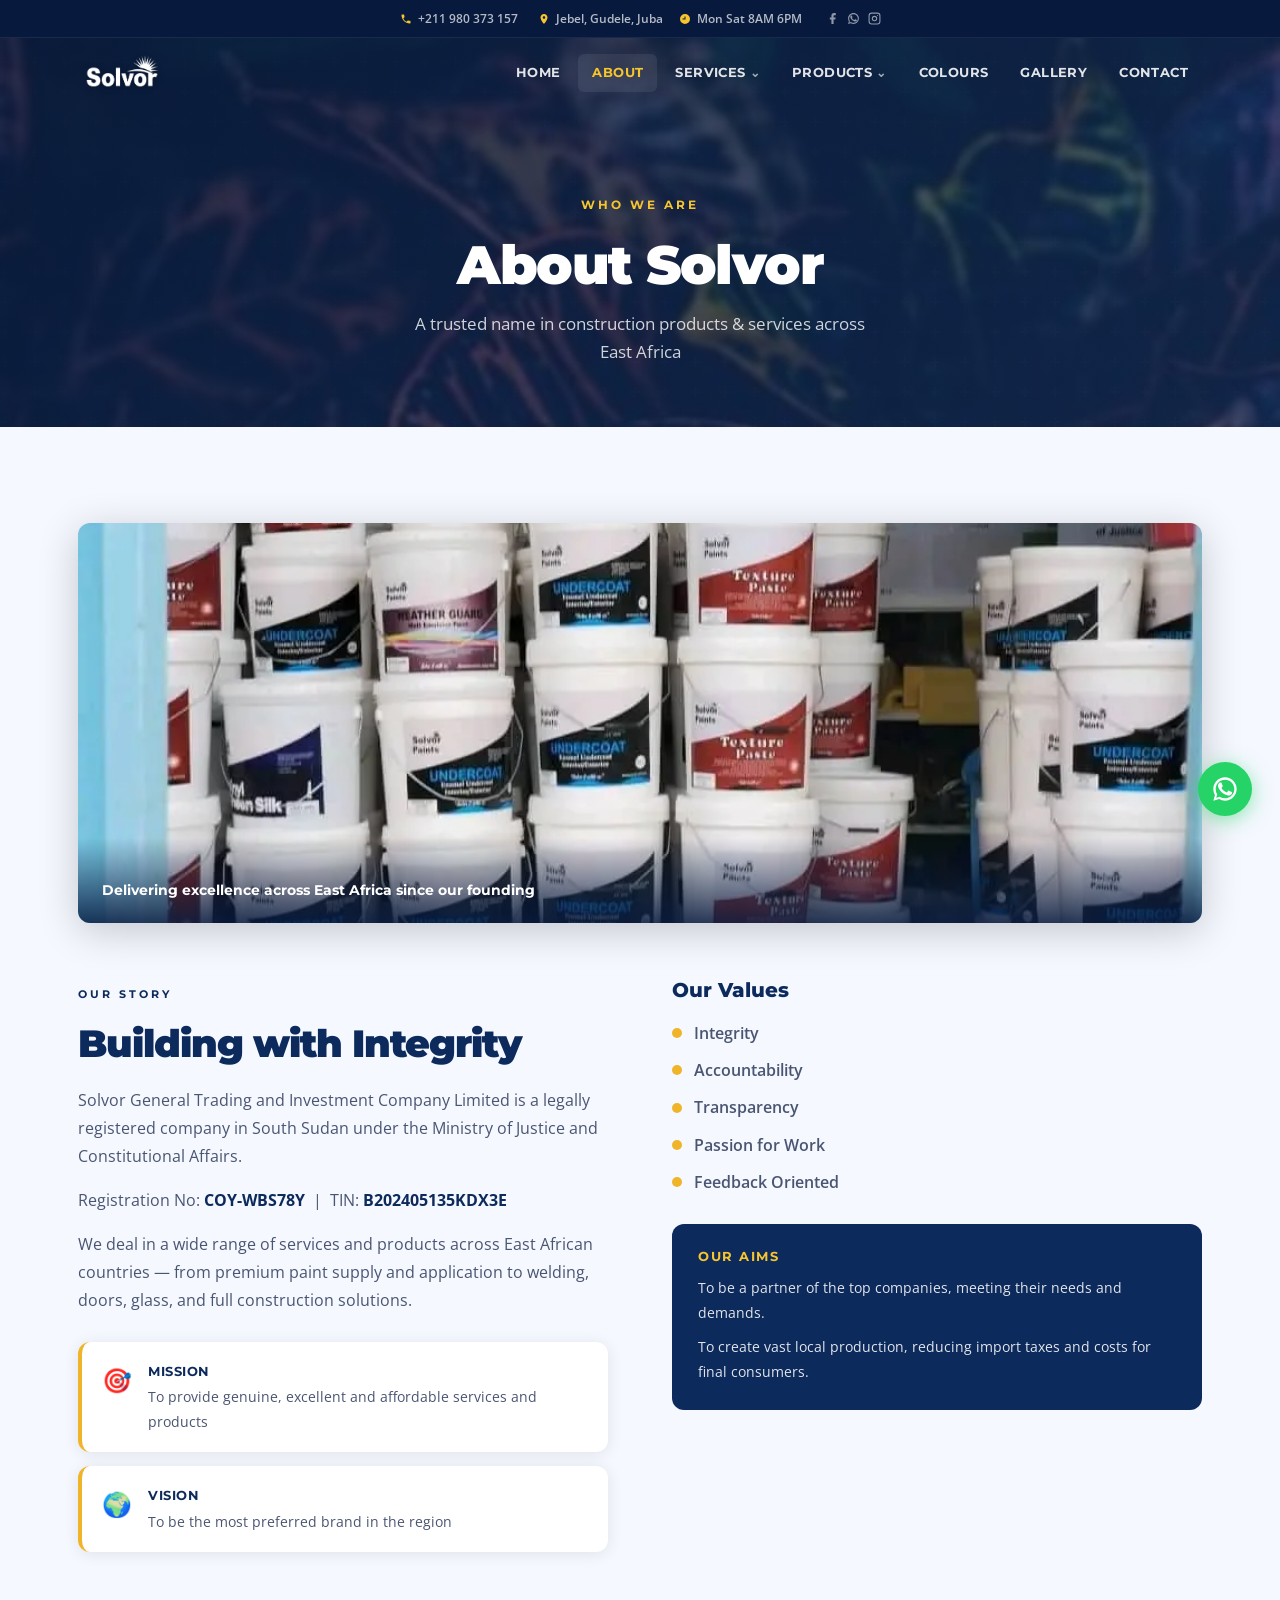
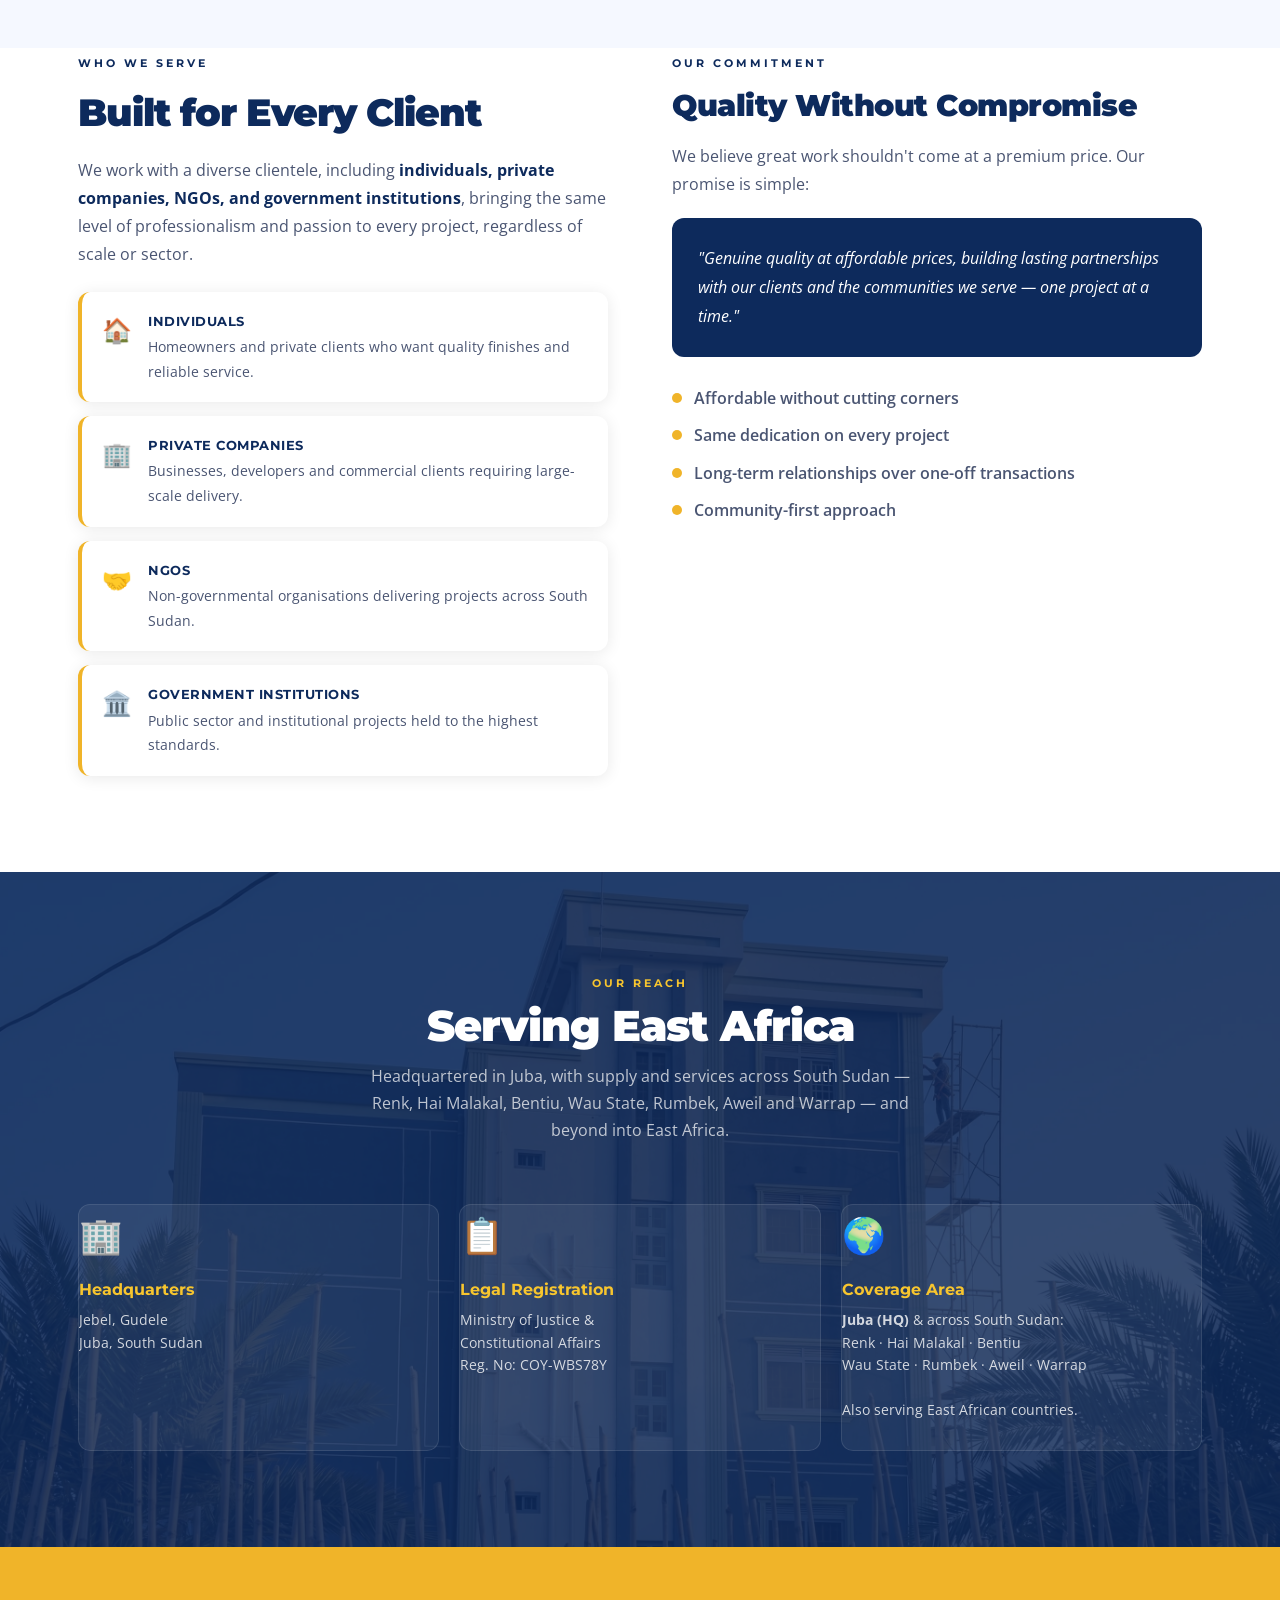
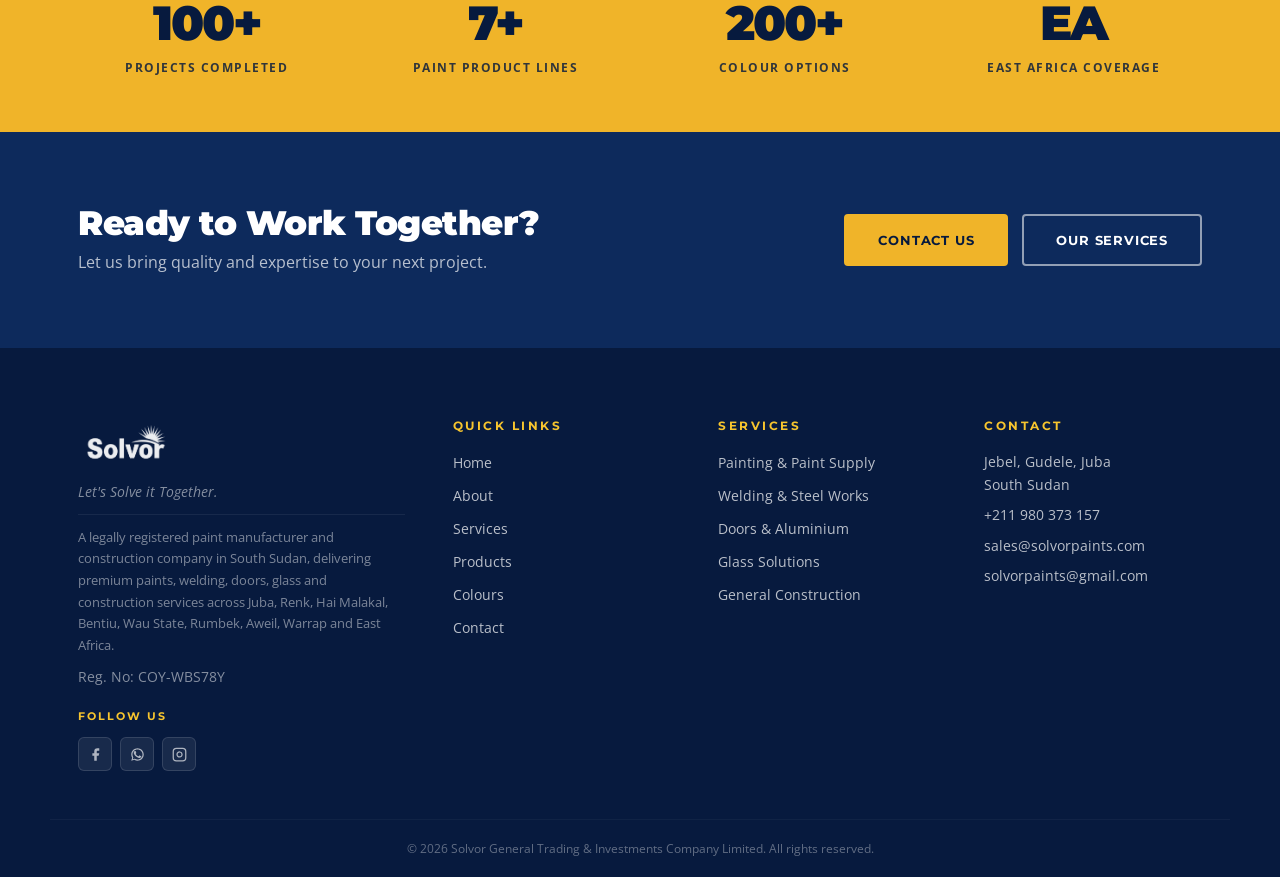
==== about/index.html @ a1ef87d6 "add email addresses to footer contact column on all pages Co-Authored-By: Claude Sonnet 4.6 <noreply" ====
<!DOCTYPE html>
<html lang="en">
<head>
  <meta charset="UTF-8" />
  <meta name="viewport" content="width=device-width, initial-scale=1.0" />
  <title>About Solvor — Building East Africa with Integrity | South Sudan</title>
  About Solvor — legally registered paint manufacturer and construction company in South Sudan. Building East Africa with integrity since founding. />
  <meta name="robots" content="index, follow" />
  <link rel="canonical" href="https://solvorpaints.com/about/" />
  <meta property="og:type" content="website" />
  <meta property="og:url" content="https://solvorpaints.com/about/" />
  <meta property="og:title" content="About Solvor — Building East Africa with Integrity" />
  <meta property="og:description" content="Learn about Solvor — a registered South Sudanese company delivering quality construction and paint services." />
  <meta property="og:image" content="https://solvorpaints.com/images/solvor about.webp" />
  <meta name="twitter:card" content="summary_large_image" />
  <link rel="icon" type="image/png" href="../images/solvor favicon.png" />
  <script type="application/ld+json">
  {
  "@context": "https://schema.org",
  "@type": "LocalBusiness",
  "@id": "https://solvorpaints.com/#business",
  "name": "Solvor General Trading & Investments Company Limited",
  "alternateName": "Solvor Paints",
  "url": "https://solvorpaints.com/",
  "telephone": "+211980373157",
    "email": "sales@solvorpaints.com",
  "address": {
    "@type": "PostalAddress",
    "streetAddress": "Jebel, Gudele",
    "addressLocality": "Juba",
    "addressRegion": "Central Equatoria",
    "addressCountry": "SS"
  }
}
  </script>
  <script type="application/ld+json">
  {
  "@context": "https://schema.org",
  "@type": "BreadcrumbList",
  "itemListElement": [
    {
      "@type": "ListItem",
      "position": 1,
      "name": "Home",
      "item": "https://solvorpaints.com/"
    },
    {
      "@type": "ListItem",
      "position": 2,
      "name": "About",
      "item": "https://solvorpaints.com/about/"
    }
  ]
}
  </script>
  <link rel="stylesheet" href="../styles.css" />
  <link href="https://fonts.googleapis.com/css2?family=Montserrat:wght@400;600;700;800;900&family=Open+Sans:wght@400;600&display=swap" rel="stylesheet" />
</head>
<body>

    <!-- TOP CONTACT BAR -->
  <div class="topbar">
    <div class="container topbar-inner">
      <div class="topbar-left">
        <a href="tel:+211980373157" class="topbar-item">
          <svg viewBox="0 0 24 24"><path d="M6.6 10.8c1.4 2.8 3.8 5.1 6.6 6.6l2.2-2.2c.3-.3.7-.4 1-.2 1.1.4 2.3.6 3.6.6.6 0 1 .4 1 1V20c0 .6-.4 1-1 1-9.4 0-17-7.6-17-17 0-.6.4-1 1-1h3.5c.6 0 1 .4 1 1 0 1.3.2 2.5.6 3.6.1.3 0 .7-.2 1L6.6 10.8z"/></svg>
          +211 980 373 157
        </a>        <span class="topbar-item">
          <svg viewBox="0 0 24 24"><path d="M12 2C8.13 2 5 5.13 5 9c0 5.25 7 13 7 13s7-7.75 7-13c0-3.87-3.13-7-7-7zm0 9.5c-1.38 0-2.5-1.12-2.5-2.5s1.12-2.5 2.5-2.5 2.5 1.12 2.5 2.5-1.12 2.5-2.5 2.5z"/></svg>
          Jebel, Gudele, Juba
        </span>
      </div>
      <div class="topbar-right">
        <span class="topbar-item">
          <svg viewBox="0 0 24 24"><path d="M12 2a10 10 0 1 0 0 20A10 10 0 0 0 12 2zm1 11H7v-2h4V7h2v6z"/></svg>
          Mon Sat  8AM 6PM
        </span>        <div class="topbar-social">
          <a href="https://facebook.com/solvorpaints" target="_blank" rel="noopener" aria-label="Facebook"><svg viewBox="0 0 24 24"><path d="M18 2h-3a5 5 0 00-5 5v3H7v4h3v8h4v-8h3l1-4h-4V7a1 1 0 011-1h3z"/></svg></a>
          <a href="https://wa.me/211980373157" target="_blank" rel="noopener" aria-label="WhatsApp"><svg viewBox="0 0 24 24"><path d="M17.472 14.382c-.297-.149-1.758-.867-2.03-.967-.273-.099-.471-.148-.67.15-.197.297-.767.966-.94 1.164-.173.199-.347.223-.644.075-.297-.15-1.255-.463-2.39-1.475-.883-.788-1.48-1.761-1.653-2.059-.173-.297-.018-.458.13-.606.134-.133.298-.347.446-.52.149-.174.198-.298.298-.497.099-.198.05-.371-.025-.52-.075-.149-.669-1.612-.916-2.207-.242-.579-.487-.5-.669-.51-.173-.008-.371-.01-.57-.01-.198 0-.52.074-.792.372-.272.297-1.04 1.016-1.04 2.479 0 1.462 1.065 2.875 1.213 3.074.149.198 2.096 3.2 5.077 4.487.709.306 1.262.489 1.694.625.712.227 1.36.195 1.871.118.571-.085 1.758-.719 2.006-1.413.248-.694.248-1.289.173-1.413-.074-.124-.272-.198-.57-.347zM12 2C6.477 2 2 6.477 2 12c0 1.89.525 3.66 1.438 5.168L2 22l4.978-1.41A9.96 9.96 0 0012 22c5.523 0 10-4.477 10-10S17.523 2 12 2zm0 18a7.96 7.96 0 01-4.144-1.158l-.297-.176-3.073.872.872-3.004-.195-.308A7.96 7.96 0 014 12c0-4.418 3.582-8 8-8s8 3.582 8 8-3.582 8-8 8z"/></svg></a>
          <a href="https://instagram.com/solvorpaints" target="_blank" rel="noopener" aria-label="Instagram"><svg viewBox="0 0 24 24"><rect x="2" y="2" width="20" height="20" rx="5" ry="5" fill="none" stroke="currentColor" stroke-width="2"/><circle cx="12" cy="12" r="4" fill="none" stroke="currentColor" stroke-width="2"/><circle cx="17.5" cy="6.5" r="1" fill="currentColor"/></svg></a>
        </div>
      </div>
    </div>
  </div>

<nav class="navbar scrolled" id="navbar">
    <div class="nav-container">
      <a href="../" class="nav-logo">
        <img src="../images/solvor company logo.webp" alt="Solvor Paints" class="nav-logo-img" />
      </a>
      <button class="nav-toggle" id="nav-toggle" aria-label="Toggle navigation">
        <span></span><span></span><span></span>
      </button>
      <ul class="nav-links" id="nav-links">
        <li><a href="../">Home</a></li>
        <li><a href="../about/" class="active">About</a></li>
        <li class="has-dropdown">
          <a href="../services/">Services <span class="chevron">&#8964;</span></a>
          <ul class="dropdown">
            <li><a href="../services/">Painting</a></li>
            <li><a href="../services/">Paint Supply</a></li>
            <li><a href="../services/">Welding & Steel</a></li>
            <li><a href="../services/">Doors</a></li>
            <li><a href="../services/">Glass & Aluminium</a></li>
            <li><a href="../services/">General Construction</a></li>
          </ul>
        </li>
        <li class="has-dropdown">
          <a href="../products/">Products <span class="chevron">&#8964;</span></a>
          <ul class="dropdown">
            <li><a href="../products/">Vinyl Silk Emulsion</a></li>
            <li><a href="../products/">Matt Emulsion</a></li>
            <li><a href="../products/">Weatherguard Matt</a></li>
            <li><a href="../products/">Textured Paint</a></li>
            <li><a href="../products/">Roofing Paint</a></li>
            <li><a href="../colours/">Colour Range</a></li>
          </ul>
        </li>
        <li><a href="../colours/">Colours</a></li>
        <li><a href="../gallery/">Gallery</a></li>
        <li><a href="../contact/">Contact</a></li>
      </ul>
    </div>
  </nav>

  <!-- PAGE HERO -->
  <section class="page-hero" style="background-image:url('../images/solvor about.webp'); background-size:cover; background-position:center top;">
    <div class="page-hero-overlay"></div>
    <div class="page-hero-content">
      <span class="hero-eyebrow">Who We Are</span>
      <h1>About Solvor</h1>
      <p>A trusted name in construction products & services across East Africa</p>
    </div>
  </section>

  <!-- INTRO -->
  <section class="section about">
    <div class="container">
      <div class="about-photo">
        <img src="../images/WhatsApp Image 2026-05-27 at 3.00.05 PM.webp" alt="Solvor Paints full product range on display" loading="lazy" />
        <div class="about-photo-badge">Delivering excellence across East Africa since our founding</div>
      </div>
      <div class="about-grid">
        <div class="about-text">
          <span class="section-label">Our Story</span>
          <h2>Building with Integrity</h2>
          <p>Solvor General Trading and Investment Company Limited is a legally registered company in South Sudan under the Ministry of Justice and Constitutional Affairs.</p>
          <p>Registration No: <strong>COY-WBS78Y</strong> &nbsp;|&nbsp; TIN: <strong>B202405135KDX3E</strong></p>
          <p>We deal in a wide range of services and products across East African countries — from premium paint supply and application to welding, doors, glass, and full construction solutions.</p>
          <div class="about-badges">
            <div class="badge">
              <span class="badge-icon">🎯</span>
              <div>
                <strong>Mission</strong>
                <p>To provide genuine, excellent and affordable services and products</p>
              </div>
            </div>
            <div class="badge">
              <span class="badge-icon">🌍</span>
              <div>
                <strong>Vision</strong>
                <p>To be the most preferred brand in the region</p>
              </div>
            </div>
          </div>
        </div>
        <div class="about-values">
          <h3>Our Values</h3>
          <ul class="values-list">
            <li><span class="value-dot"></span>Integrity</li>
            <li><span class="value-dot"></span>Accountability</li>
            <li><span class="value-dot"></span>Transparency</li>
            <li><span class="value-dot"></span>Passion for Work</li>
            <li><span class="value-dot"></span>Feedback Oriented</li>
          </ul>
          <div class="aims-box">
            <h4>Our Aims</h4>
            <p>To be a partner of the top companies, meeting their needs and demands.</p>
            <p>To create vast local production, reducing import taxes and costs for final consumers.</p>
          </div>
        </div>
      </div>
    </div>
  </section>

  <!-- WHO WE SERVE + COMMITMENT -->
  <section class="section" style="background:var(--white); padding-top:0;">
    <div class="container">
      <div class="about-grid">

        <div class="about-text">
          <span class="section-label">Who We Serve</span>
          <h2>Built for Every Client</h2>
          <p>We work with a diverse clientele, including <strong>individuals, private companies, NGOs, and government institutions</strong>, bringing the same level of professionalism and passion to every project, regardless of scale or sector.</p>
          <div class="about-badges" style="margin-top:24px;">
            <div class="badge"><span class="badge-icon">🏠</span><div><strong>Individuals</strong><p>Homeowners and private clients who want quality finishes and reliable service.</p></div></div>
            <div class="badge"><span class="badge-icon">🏢</span><div><strong>Private Companies</strong><p>Businesses, developers and commercial clients requiring large-scale delivery.</p></div></div>
            <div class="badge"><span class="badge-icon">🤝</span><div><strong>NGOs</strong><p>Non-governmental organisations delivering projects across South Sudan.</p></div></div>
            <div class="badge"><span class="badge-icon">🏛️</span><div><strong>Government Institutions</strong><p>Public sector and institutional projects held to the highest standards.</p></div></div>
          </div>
        </div>

        <div class="about-values">
          <span class="section-label">Our Commitment</span>
          <h3 style="font-size:clamp(1.4rem,2.5vw,1.9rem);font-weight:900;color:var(--primary);letter-spacing:-0.5px;margin:8px 0 18px;">Quality Without Compromise</h3>
          <p style="color:var(--text-muted);font-size:1rem;line-height:1.75;margin-bottom:20px;">We believe great work shouldn't come at a premium price. Our promise is simple:</p>
          <div class="aims-box">
            <p style="font-size:1rem;font-style:italic;line-height:1.8;opacity:1;">"Genuine quality at affordable prices, building lasting partnerships with our clients and the communities we serve — one project at a time."</p>
          </div>
          <ul class="values-list" style="margin-top:28px;">
            <li><span class="value-dot"></span>Affordable without cutting corners</li>
            <li><span class="value-dot"></span>Same dedication on every project</li>
            <li><span class="value-dot"></span>Long-term relationships over one-off transactions</li>
            <li><span class="value-dot"></span>Community-first approach</li>
          </ul>
        </div>

      </div>
    </div>
  </section>

  <!-- COVERAGE -->
  <section class="section services-teaser" style="background-image:url('../images/solvor paints Apartment painting project.webp'); background-size:cover; background-position:center; position:relative;">
    <div style="position:absolute;inset:0;background:rgba(13,42,92,0.88);"></div>
    <div class="container" style="position:relative;">
      <div class="section-header light">
        <span class="section-label">Our Reach</span>
        <h2>Serving East Africa</h2>
        <p class="section-desc">Headquartered in Juba, with supply and services across South Sudan — Renk, Hai Malakal, Bentiu, Wau State, Rumbek, Aweil and Warrap — and beyond into East Africa.</p>
      </div>
      <div class="services-grid" style="grid-template-columns: repeat(3,1fr);">
        <div class="service-card">
          <div class="service-icon">🏢</div>
          <h3>Headquarters</h3>
          <p>Jebel, Gudele<br>Juba, South Sudan</p>
        </div>
        <div class="service-card">
          <div class="service-icon">📋</div>
          <h3>Legal Registration</h3>
          <p>Ministry of Justice &<br>Constitutional Affairs<br>Reg. No: COY-WBS78Y</p>
        </div>
        <div class="service-card">
          <div class="service-icon">🌍</div>
          <h3>Coverage Area</h3>
          <p><strong>Juba (HQ)</strong> &amp; across South Sudan:<br>Renk &middot; Hai Malakal &middot; Bentiu<br>Wau State &middot; Rumbek &middot; Aweil &middot; Warrap<br><br>Also serving East African countries.</p>
        </div>
      </div>
    </div>
  </section>

  <!-- STATS -->
  <section class="stats-bar">
    <div class="container stats-grid">
      <div class="stat"><span class="stat-num">100+</span><span class="stat-label">Projects Completed</span></div>
      <div class="stat"><span class="stat-num">7+</span><span class="stat-label">Paint Product Lines</span></div>
      <div class="stat"><span class="stat-num">200+</span><span class="stat-label">Colour Options</span></div>
      <div class="stat"><span class="stat-num">EA</span><span class="stat-label">East Africa Coverage</span></div>
    </div>
  </section>

  <!-- CTA -->
  <section class="cta-banner">
    <div class="container cta-inner">
      <div>
        <h2>Ready to Work Together?</h2>
        <p>Let us bring quality and expertise to your next project.</p>
      </div>
      <div class="cta-actions">
        <a href="../contact/" class="btn btn-primary">Contact Us</a>
        <a href="../services/" class="btn btn-outline">Our Services</a>
      </div>
    </div>
  </section>

  <footer class="footer">
    <div class="container footer-inner">
      <div class="footer-brand">
        <div class="footer-logo">
          <img src="../images/solvor company logo.webp" alt="Solvor Paints" class="footer-logo-img" />
        </div>
        <p>Let's Solve it Together.</p>
        <p class="footer-about">A legally registered paint manufacturer and construction company in South Sudan, delivering premium paints, welding, doors, glass and construction services across Juba, Renk, Hai Malakal, Bentiu, Wau State, Rumbek, Aweil, Warrap and East Africa.</p>
        <p class="footer-reg">Reg. No: COY-WBS78Y</p>
        <div class="footer-social">
          <h5>Follow Us</h5>
          <div class="social-links">
            <a href="https://facebook.com/solvorpaints" target="_blank" rel="noopener" aria-label="Facebook" class="social-link"><svg viewBox="0 0 24 24"><path d="M18 2h-3a5 5 0 00-5 5v3H7v4h3v8h4v-8h3l1-4h-4V7a1 1 0 011-1h3z"/></svg></a>
            <a href="https://wa.me/211980373157" target="_blank" rel="noopener" aria-label="WhatsApp" class="social-link"><svg viewBox="0 0 24 24"><path d="M17.472 14.382c-.297-.149-1.758-.867-2.03-.967-.273-.099-.471-.148-.67.15-.197.297-.767.966-.94 1.164-.173.199-.347.223-.644.075-.297-.15-1.255-.463-2.39-1.475-.883-.788-1.48-1.761-1.653-2.059-.173-.297-.018-.458.13-.606.134-.133.298-.347.446-.52.149-.174.198-.298.298-.497.099-.198.05-.371-.025-.52-.075-.149-.669-1.612-.916-2.207-.242-.579-.487-.5-.669-.51-.173-.008-.371-.01-.57-.01-.198 0-.52.074-.792.372-.272.297-1.04 1.016-1.04 2.479 0 1.462 1.065 2.875 1.213 3.074.149.198 2.096 3.2 5.077 4.487.709.306 1.262.489 1.694.625.712.227 1.36.195 1.871.118.571-.085 1.758-.719 2.006-1.413.248-.694.248-1.289.173-1.413-.074-.124-.272-.198-.57-.347zM12 2C6.477 2 2 6.477 2 12c0 1.89.525 3.66 1.438 5.168L2 22l4.978-1.41A9.96 9.96 0 0012 22c5.523 0 10-4.477 10-10S17.523 2 12 2zm0 18a7.96 7.96 0 01-4.144-1.158l-.297-.176-3.073.872.872-3.004-.195-.308A7.96 7.96 0 014 12c0-4.418 3.582-8 8-8s8 3.582 8 8-3.582 8-8 8z"/></svg></a>
            <a href="https://instagram.com/solvorpaints" target="_blank" rel="noopener" aria-label="Instagram" class="social-link"><svg viewBox="0 0 24 24"><rect x="2" y="2" width="20" height="20" rx="5" ry="5" fill="none" stroke="currentColor" stroke-width="2"/><path d="M16 11.37A4 4 0 1112.63 8 4 4 0 0116 11.37z" fill="none" stroke="currentColor" stroke-width="2"/><line x1="17.5" y1="6.5" x2="17.51" y2="6.5" stroke="currentColor" stroke-width="2"/></svg></a>
          </div>
        </div>
      </div>
      <div class="footer-links">
        <h4>Quick Links</h4>
        <ul>
          <li><a href="../">Home</a></li>
          <li><a href="../about/">About</a></li>
          <li><a href="../services/">Services</a></li>
          <li><a href="../products/">Products</a></li>
          <li><a href="../colours/">Colours</a></li>
          <li><a href="../contact/">Contact</a></li>
        </ul>
      </div>
      <div class="footer-services">
        <h4>Services</h4>
        <ul>
          <li>Painting & Paint Supply</li>
          <li>Welding & Steel Works</li>
          <li>Doors & Aluminium</li>
          <li>Glass Solutions</li>
          <li>General Construction</li>
        </ul>
      </div>
      <div class="footer-contact">
        <h4>Contact</h4>
        <p>Jebel, Gudele, Juba<br>South Sudan</p>
        <p><a href="tel:+211980373157">+211 980 373 157</a></p>
        <p><a href="mailto:sales@solvorpaints.com">sales@solvorpaints.com</a></p>
        <p><a href="mailto:solvorpaints@gmail.com">solvorpaints@gmail.com</a></p>
      </div>
    </div>
    <div class="footer-bottom">
      <p>&copy; 2026 Solvor General Trading & Investments Company Limited. All rights reserved.</p>
    </div>
  </footer>

  <a href="#" class="back-to-top" id="back-to-top">&#8593;</a>
  <a href="https://wa.me/211980373157?text=Hello%20Solvor%2C%20I%27d%20like%20to%20enquire%20about%20your%20services." class="whatsapp-float" target="_blank" rel="noopener noreferrer" aria-label="Chat on WhatsApp">
    <svg viewBox="0 0 24 24"><path d="M17.472 14.382c-.297-.149-1.758-.867-2.03-.967-.273-.099-.471-.148-.67.15-.197.297-.767.966-.94 1.164-.173.199-.347.223-.644.075-.297-.15-1.255-.463-2.39-1.475-.883-.788-1.48-1.761-1.653-2.059-.173-.297-.018-.458.13-.606.134-.133.298-.347.446-.52.149-.174.198-.298.298-.497.099-.198.05-.371-.025-.52-.075-.149-.669-1.612-.916-2.207-.242-.579-.487-.5-.669-.51-.173-.008-.371-.01-.57-.01-.198 0-.52.074-.792.372-.272.297-1.04 1.016-1.04 2.479 0 1.462 1.065 2.875 1.213 3.074.149.198 2.096 3.2 5.077 4.487.709.306 1.262.489 1.694.625.712.227 1.36.195 1.871.118.571-.085 1.758-.719 2.006-1.413.248-.694.248-1.289.173-1.413-.074-.124-.272-.198-.57-.347zM12 2C6.477 2 2 6.477 2 12c0 1.89.525 3.66 1.438 5.168L2 22l4.978-1.41A9.96 9.96 0 0012 22c5.523 0 10-4.477 10-10S17.523 2 12 2zm0 18a7.96 7.96 0 01-4.144-1.158l-.297-.176-3.073.872.872-3.004-.195-.308A7.96 7.96 0 014 12c0-4.418 3.582-8 8-8s8 3.582 8 8-3.582 8-8 8z"/></svg>
    <span class="wa-tooltip">Chat with us</span>
  </a>
  <script src="../script.js"></script>
</body>
</html>
---- styles.css ----
/* ============================================================
   SOLVOR — STYLES  (Sherwin-Williams inspired)
   ============================================================ */

/* ── Reset & Base ─────────────────────────────────────────── */
*, *::before, *::after { box-sizing: border-box; margin: 0; padding: 0; }

:root {
  /* Theme: Navy Blue · White · Yellow */
  --primary:      #0d2a5c;   /* navy blue */
  --primary-dark: #071a3e;   /* deep navy */
  --accent:       #f0b429;   /* golden yellow */
  --accent-light: #f7c52e;   /* bright yellow */
  --navy:         #0d2a5c;   /* alias — same as primary */
  --navy-light:   #1a3e7a;
  /* Neutrals */
  --white:        #ffffff;
  --off-white:    #f5f8ff;   /* cool tinted off-white */
  --light-gray:   #eef1f8;   /* light blue-gray */
  --text:         #1a1a1a;
  --text-muted:   #4a5572;   /* blue-gray */
  --border:       #cdd5e8;   /* blue-tinted border */
  /* Sizing */
  --radius:    12px;
  --radius-sm: 6px;
  --shadow:    0 2px 16px rgba(0,0,0,0.09);
  --shadow-md: 0 4px 24px rgba(0,0,0,0.13);
  --shadow-lg: 0 8px 40px rgba(0,0,0,0.20);
  --transition: all 0.28s ease;
  --topbar-h: 38px;
  --nav-h: 70px;
}

html { scroll-behavior: smooth; }
body { font-family: 'Open Sans', sans-serif; color: var(--text); background: var(--white); line-height: 1.7; }
a { color: inherit; text-decoration: none; }
ul { list-style: none; }
img { max-width: 100%; display: block; }

.container {
  max-width: 1180px;
  margin: 0 auto;
  padding: 0 28px;
}

/* ── Typography scale ─────────────────────────────────────── */
h1, h2, h3, h4 { font-family: 'Montserrat', sans-serif; line-height: 1.15; }

/* ── Buttons ──────────────────────────────────────────────── */
.btn {
  display: inline-block;
  padding: 13px 32px;
  border-radius: 4px;
  font-family: 'Montserrat', sans-serif;
  font-size: 0.82rem;
  font-weight: 700;
  letter-spacing: 0.8px;
  text-transform: uppercase;
  cursor: pointer;
  transition: var(--transition);
  border: 2px solid transparent;
}

.btn-primary {
  background: var(--accent);
  color: var(--primary-dark);
  border-color: var(--accent);
}
.btn-primary:hover {
  background: var(--accent-light);
  border-color: var(--accent-light);
  transform: translateY(-2px);
  box-shadow: 0 6px 20px rgba(240,180,41,0.45);
}

.btn-outline {
  background: transparent;
  color: var(--white);
  border-color: rgba(255,255,255,0.55);
}
.btn-outline:hover {
  background: rgba(255,255,255,0.12);
  border-color: var(--white);
  transform: translateY(-2px);
}

.btn-outline-light {
  display: inline-block;
  padding: 13px 32px;
  border-radius: 4px;
  font-family: 'Montserrat', sans-serif;
  font-size: 0.82rem;
  font-weight: 700;
  letter-spacing: 0.8px;
  text-transform: uppercase;
  cursor: pointer;
  transition: var(--transition);
  border: 2px solid rgba(255,255,255,0.55);
  color: var(--white);
  background: transparent;
}
.btn-outline-light:hover {
  border-color: var(--white);
  background: rgba(255,255,255,0.12);
  transform: translateY(-2px);
}

.full-width { width: 100%; }

/* ── Top Contact Bar ──────────────────────────────────────── */
.topbar {
  position: fixed;
  top: 0; left: 0; right: 0;
  height: var(--topbar-h);
  background: var(--primary-dark);
  border-bottom: 1px solid rgba(255,255,255,0.07);
  z-index: 1010;
  display: flex;
  align-items: center;
}
.topbar-inner {
  display: flex;
  align-items: center;
  justify-content: space-between;
  gap: 16px;
  height: 100%;
}
.topbar-left,
.topbar-right {
  display: flex;
  align-items: center;
  gap: 20px;
}
.topbar-item {
  display: flex;
  align-items: center;
  gap: 6px;
  font-size: 0.72rem;
  color: rgba(255,255,255,0.70);
  font-weight: 600;
  white-space: nowrap;
  text-decoration: none;
  transition: color 0.2s;
}
.topbar-item:hover { color: var(--accent-light); }
.topbar-item svg {
  width: 12px; height: 12px;
  fill: var(--accent-light);
  flex-shrink: 0;
}
.topbar-social {
  display: flex;
  align-items: center;
  gap: 8px;
  margin-left: 4px;
}
.topbar-social a {
  display: flex;
  align-items: center;
  color: rgba(255,255,255,0.55);
  transition: color 0.2s;
}
.topbar-social a:hover { color: var(--accent-light); }
.topbar-social svg { width: 13px; height: 13px; fill: currentColor; }

/* ── Navbar ───────────────────────────────────────────────── */
.navbar {
  position: fixed;
  top: var(--topbar-h); left: 0; right: 0;
  z-index: 1000;
  background: transparent;
  transition: background 0.3s ease, box-shadow 0.3s ease;
}
.navbar.scrolled {
  background: var(--primary-dark);
  box-shadow: 0 2px 20px rgba(0,0,0,0.35);
}

.nav-container {
  max-width: 1180px;
  margin: 0 auto;
  padding: 0 28px;
  display: flex;
  align-items: center;
  justify-content: space-between;
  height: var(--nav-h);
}

.nav-logo { display: flex; align-items: center; }
.nav-logo-img {
  height: 44px;
  width: auto;
  display: block;
  filter: drop-shadow(0 1px 3px rgba(0,0,0,0.3));
  transition: opacity 0.2s ease;
}
.nav-logo-img:hover { opacity: 0.88; }
.logo-text {
  font-family: 'Montserrat', sans-serif;
  font-size: 1.55rem;
  font-weight: 900;
  color: var(--white);
  letter-spacing: -1px;
}
.logo-sub {
  font-family: 'Montserrat', sans-serif;
  font-size: 0.78rem;
  font-weight: 700;
  color: var(--accent-light);
  letter-spacing: 2.5px;
  text-transform: uppercase;
}

/* Nav links */
.nav-links {
  display: flex;
  align-items: center;
  gap: 4px;
}
.nav-links > li { position: relative; }

.nav-links > li > a {
  display: flex;
  align-items: center;
  gap: 4px;
  padding: 8px 14px;
  color: rgba(255,255,255,0.88);
  font-family: 'Montserrat', sans-serif;
  font-size: 0.8rem;
  font-weight: 700;
  letter-spacing: 0.4px;
  text-transform: uppercase;
  border-radius: var(--radius-sm);
  transition: var(--transition);
}
.nav-links > li > a:hover,
.nav-links > li > a.active {
  color: var(--accent-light);
  background: rgba(255,255,255,0.07);
}
.nav-links > li > a.active { color: var(--accent-light); }

.chevron { font-size: 0.75rem; opacity: 0.7; transition: transform 0.2s; }
.has-dropdown:hover .chevron { transform: rotate(180deg); }

/* Dropdown menu */
.dropdown {
  position: absolute;
  top: calc(100% + 6px);
  left: 0;
  background: var(--white);
  min-width: 210px;
  border-radius: var(--radius-sm);
  box-shadow: 0 8px 32px rgba(0,0,0,0.18);
  padding: 8px 0;
  opacity: 0;
  visibility: hidden;
  transform: translateY(-6px);
  transition: opacity 0.22s ease, transform 0.22s ease, visibility 0.22s;
  border-top: 3px solid var(--accent);
}
.has-dropdown:hover .dropdown {
  opacity: 1;
  visibility: visible;
  transform: translateY(0);
}
.dropdown li a {
  display: block;
  padding: 10px 18px;
  color: var(--text);
  font-family: 'Open Sans', sans-serif;
  font-size: 0.88rem;
  font-weight: 600;
  transition: var(--transition);
}
.dropdown li a:hover {
  background: var(--off-white);
  color: var(--accent);
  padding-left: 24px;
}

/* Mobile toggle */
.nav-toggle {
  display: none;
  flex-direction: column;
  gap: 5px;
  background: none;
  border: none;
  cursor: pointer;
  padding: 4px;
  z-index: 10;
}
.nav-toggle span {
  display: block;
  width: 24px; height: 2px;
  background: var(--white);
  border-radius: 2px;
  transition: var(--transition);
}
.nav-toggle.open span:nth-child(1) { transform: translateY(7px) rotate(45deg); }
.nav-toggle.open span:nth-child(2) { opacity: 0; }
.nav-toggle.open span:nth-child(3) { transform: translateY(-7px) rotate(-45deg); }

/* ── Image utilities ──────────────────────────────────────── */
.img-cover {
  width: 100%;
  height: 100%;
  object-fit: cover;
  display: block;
}

/* Service & About photos */
.service-img {
  border-radius: var(--radius);
  overflow: hidden;
  box-shadow: var(--shadow-lg);
  flex-shrink: 0;
}
.service-img img {
  width: 100%;
  height: 380px;
  object-fit: cover;
  display: block;
  transition: transform 0.7s ease;
}
.service-img:hover img { transform: scale(1.05); }

.about-photo {
  border-radius: var(--radius);
  overflow: hidden;
  box-shadow: var(--shadow-lg);
  margin-bottom: 56px;
  position: relative;
}
.about-photo img {
  width: 100%;
  height: 400px;
  object-fit: cover;
  display: block;
}
.about-photo-badge {
  position: absolute;
  bottom: 0; left: 0; right: 0;
  background: linear-gradient(transparent, rgba(7,26,62,0.85));
  padding: 40px 24px 20px;
  color: var(--white);
  font-family: 'Montserrat', sans-serif;
  font-size: 0.9rem;
  font-weight: 700;
}

/* Hero Carousel ────────────────────────────────────────── */
.hero-carousel {
  position: relative;
  height: 100vh;
  min-height: 600px;
  overflow: hidden;
}

.carousel-track { width: 100%; height: 100%; }

.carousel-slide {
  position: absolute;
  inset: 0;
  display: flex;
  align-items: center;
  opacity: 0;
  transition: opacity 0.8s ease;
  pointer-events: none;
}
.carousel-slide.active { opacity: 1; pointer-events: all; }

.slide-bg {
  position: absolute;
  inset: 0;
  background-size: cover;
  background-position: center;
  background-repeat: no-repeat;
  transform: scale(1.06);
  transition: transform 8s ease;
}
.carousel-slide.active .slide-bg { transform: scale(1); }

.slide-overlay {
  position: absolute;
  inset: 0;
  background: linear-gradient(120deg, rgba(7,26,62,0.85) 0%, rgba(13,42,92,0.65) 55%, rgba(7,26,62,0.55) 100%);
}

.slide-content {
  position: relative;
  max-width: 680px;
  padding: 0 60px;
  color: var(--white);
  z-index: 2;
}

.hero-eyebrow {
  font-family: 'Montserrat', sans-serif;
  font-size: 0.75rem;
  font-weight: 700;
  letter-spacing: 3px;
  text-transform: uppercase;
  color: var(--accent-light);
  margin-bottom: 18px;
  display: block;
}

.slide-content h1 {
  font-size: clamp(2.6rem, 6vw, 4.8rem);
  font-weight: 900;
  letter-spacing: -2px;
  margin-bottom: 22px;
  line-height: 1.05;
}
.slide-content h1 span { color: var(--accent-light); }

.hero-subtitle {
  font-size: 1.08rem;
  opacity: 0.85;
  max-width: 520px;
  margin-bottom: 38px;
  line-height: 1.7;
}

.hero-cta { display: flex; gap: 14px; flex-wrap: wrap; }

/* Paint chip accent (decorative column) */
.slide-chip-accent {
  position: absolute;
  right: 80px;
  top: 50%;
  transform: translateY(-50%);
  display: flex;
  flex-direction: column;
  gap: 0;
  border-radius: 8px;
  overflow: hidden;
  box-shadow: var(--shadow-lg);
  z-index: 2;
}
.accent-chip { width: 60px; height: 80px; }

/* Carousel controls */
.carousel-btn {
  position: absolute;
  top: 50%;
  transform: translateY(-50%);
  width: 48px; height: 48px;
  background: rgba(255,255,255,0.15);
  border: 2px solid rgba(255,255,255,0.3);
  border-radius: 50%;
  color: var(--white);
  font-size: 1.6rem;
  line-height: 1;
  cursor: pointer;
  transition: var(--transition);
  z-index: 10;
  display: flex;
  align-items: center;
  justify-content: center;
  backdrop-filter: blur(4px);
}
.carousel-btn:hover { background: rgba(255,255,255,0.28); border-color: rgba(255,255,255,0.6); }
.carousel-btn.prev { left: 24px; }
.carousel-btn.next { right: 24px; }

.carousel-dots {
  position: absolute;
  bottom: 32px;
  left: 60px;
  display: flex;
  gap: 10px;
  z-index: 10;
}
.dot {
  width: 10px; height: 10px;
  border-radius: 50%;
  border: 2px solid rgba(255,255,255,0.6);
  background: transparent;
  cursor: pointer;
  transition: var(--transition);
  padding: 0;
}
.dot.active,
.dot:hover { background: var(--accent-light); border-color: var(--accent-light); }

/* ── Featured Colours Strip (SW-style) ────────────────────── */
.featured-colours-strip {
  background: var(--white);
  padding: 56px 0;
  border-bottom: 1px solid var(--border);
}

.strip-header {
  display: flex;
  align-items: flex-end;
  justify-content: space-between;
  margin-bottom: 36px;
  gap: 20px;
  flex-wrap: wrap;
}
.strip-header h2 {
  font-size: clamp(1.6rem, 3vw, 2.2rem);
  font-weight: 900;
  color: var(--primary);
  letter-spacing: -0.5px;
  margin-top: 8px;
}

/* Paint chip card (SW-style vertical chip) */
.featured-chips-row {
  display: grid;
  grid-template-columns: repeat(8, 1fr);
  gap: 12px;
}

.paint-chip {
  display: flex;
  flex-direction: column;
  border-radius: var(--radius-sm);
  overflow: hidden;
  box-shadow: var(--shadow);
  cursor: pointer;
  transition: var(--transition);
  border: 1px solid var(--border);
  text-decoration: none;
}
.paint-chip:hover {
  transform: translateY(-6px);
  box-shadow: var(--shadow-lg);
}
.chip-color {
  height: 100px;
  width: 100%;
}
.chip-label {
  background: var(--white);
  padding: 8px 10px;
}
.chip-label span {
  display: block;
  font-family: 'Montserrat', sans-serif;
  font-size: 0.68rem;
  font-weight: 700;
  color: var(--text);
  line-height: 1.3;
}
.chip-label small {
  font-size: 0.6rem;
  color: var(--text-muted);
  font-style: italic;
}

/* ── Sections ─────────────────────────────────────────────── */
.section { padding: 96px 0; }

.section-header { text-align: center; margin-bottom: 60px; }
.section-header h2 {
  font-size: clamp(1.9rem, 4vw, 2.7rem);
  font-weight: 900;
  color: var(--primary);
  letter-spacing: -1px;
  margin-bottom: 12px;
}
.section-header.light h2 { color: var(--white); }
.section-header.light .section-label { color: var(--accent-light); }
.section-header.light .section-desc { color: rgba(255,255,255,0.72); }

.section-label {
  display: inline-block;
  font-family: 'Montserrat', sans-serif;
  font-size: 0.7rem;
  font-weight: 700;
  letter-spacing: 3px;
  text-transform: uppercase;
  color: var(--primary);
  margin-bottom: 8px;
}
.section-desc {
  font-size: 1rem;
  color: var(--text-muted);
  max-width: 540px;
  margin: 0 auto;
  line-height: 1.7;
}

/* Angled top (SW section dividers) */
.angled-top {
  clip-path: polygon(0 40px, 100% 0, 100% 100%, 0 100%);
  padding-top: 128px;
}

/* ── About Teaser ─────────────────────────────────────────── */
.about-teaser { background: var(--off-white); }

.about-teaser-grid {
  display: grid;
  grid-template-columns: 1.1fr 0.9fr;
  gap: 72px;
  align-items: center;
}
.about-teaser-text h2 {
  font-size: clamp(1.8rem, 3.5vw, 2.5rem);
  font-weight: 900;
  color: var(--primary);
  letter-spacing: -1px;
  margin: 10px 0 20px;
  line-height: 1.15;
}
.about-teaser-text p { color: var(--text-muted); font-size: 1rem; margin-bottom: 14px; line-height: 1.75; }

.about-teaser-cards { display: flex; flex-direction: column; gap: 14px; }

.teaser-card {
  background: var(--white);
  border-radius: var(--radius);
  padding: 18px 22px;
  box-shadow: var(--shadow);
  border-left: 4px solid var(--accent);
  display: flex;
  align-items: flex-start;
  gap: 14px;
  transition: var(--transition);
}
.teaser-card:hover { transform: translateX(4px); box-shadow: var(--shadow-md); }
.teaser-icon { font-size: 1.4rem; flex-shrink: 0; }
.teaser-card strong {
  display: block;
  font-family: 'Montserrat', sans-serif;
  font-size: 0.8rem;
  font-weight: 700;
  text-transform: uppercase;
  letter-spacing: 1px;
  color: var(--primary);
  margin-bottom: 3px;
}
.teaser-card p { font-size: 0.86rem; color: var(--text-muted); margin: 0; line-height: 1.5; }

/* ── Services ─────────────────────────────────────────────── */
.services-teaser { background: var(--navy); }

.services-grid {
  display: grid;
  grid-template-columns: repeat(3, 1fr);
  gap: 20px;
}

.service-card {
  background: rgba(255,255,255,0.06);
  border: 1px solid rgba(255,255,255,0.1);
  border-radius: var(--radius);
  padding: 0 0 28px;
  text-align: left;
  transition: var(--transition);
  color: var(--white);
  display: flex;
  flex-direction: column;
  overflow: hidden;
}
.service-card:hover {
  background: rgba(255,255,255,0.13);
  transform: translateY(-5px);
  box-shadow: var(--shadow-lg);
  border-color: var(--accent);
}
.service-card-img {
  width: 100%;
  height: 170px;
  object-fit: cover;
  display: block;
  transition: transform 0.65s ease;
}
.service-card:hover .service-card-img { transform: scale(1.06); }
.service-card-body { padding: 22px 26px 0; flex: 1; display: flex; flex-direction: column; }
.service-icon { font-size: 2.2rem; margin-bottom: 16px; }
.service-card h3 {
  font-size: 1rem;
  font-weight: 700;
  margin-bottom: 10px;
  color: var(--accent-light);
}
.service-card p { font-size: 0.88rem; opacity: 0.8; line-height: 1.6; flex: 1; }
.service-link {
  display: inline-block;
  margin-top: 18px;
  font-family: 'Montserrat', sans-serif;
  font-size: 0.76rem;
  font-weight: 700;
  letter-spacing: 0.5px;
  text-transform: uppercase;
  color: var(--accent-light);
  transition: var(--transition);
}
.service-link:hover { color: var(--white); letter-spacing: 1.5px; }

/* ── Stats Bar ────────────────────────────────────────────── */
.stats-bar { background: var(--accent); padding: 52px 0; }
.stats-grid {
  display: grid;
  grid-template-columns: repeat(4, 1fr);
  gap: 32px;
  text-align: center;
}
.stat { color: var(--primary-dark); }
.stat-num {
  display: block;
  font-family: 'Montserrat', sans-serif;
  font-size: 3rem;
  font-weight: 900;
  line-height: 1;
  margin-bottom: 6px;
  letter-spacing: -2px;
}
.stat-label {
  font-size: 0.78rem;
  font-weight: 700;
  letter-spacing: 1.5px;
  text-transform: uppercase;
  opacity: 0.82;
}

/* ── Products ─────────────────────────────────────────────── */
.products-teaser { background: var(--white); border-top: 4px solid var(--accent); }
.products { background: var(--white); }

.products-grid {
  display: grid;
  grid-template-columns: repeat(auto-fit, minmax(280px, 1fr));
  gap: 24px;
}

.product-card {
  border-radius: var(--radius);
  overflow: hidden;
  box-shadow: var(--shadow);
  transition: var(--transition);
  border: 1px solid var(--border);
  position: relative;
}
.product-card:hover {
  transform: translateY(-7px);
  box-shadow: var(--shadow-lg);
}
.product-color { height: 110px; }
.product-img {
  width: 100%;
  height: 190px;
  object-fit: cover;
  display: block;
  transition: transform 0.65s ease;
}
.product-card:hover .product-img { transform: scale(1.06); }

.product-badge {
  position: absolute;
  top: 12px;
  right: 12px;
  background: var(--primary-dark);
  color: var(--white);
  font-family: 'Montserrat', sans-serif;
  font-size: 0.65rem;
  font-weight: 700;
  letter-spacing: 1px;
  text-transform: uppercase;
  padding: 4px 10px;
  border-radius: 20px;
}

.product-info { padding: 22px; }
.product-info h3 {
  font-size: 1rem;
  font-weight: 700;
  color: var(--primary);
  margin-bottom: 8px;
}
.product-info p { font-size: 0.86rem; color: var(--text-muted); line-height: 1.6; }

.product-specs {
  margin-top: 14px;
  padding-top: 14px;
  border-top: 1px solid var(--border);
  display: flex;
  flex-direction: column;
  gap: 4px;
}
.product-specs li {
  font-size: 0.78rem;
  color: var(--text-muted);
  padding-left: 14px;
  position: relative;
}
.product-specs li::before {
  content: '—';
  position: absolute;
  left: 0;
  color: var(--accent);
  font-weight: 700;
}

/* ── Colour Explorer (SW-style) ───────────────────────────── */
.colours-page { background: var(--white); }

.colour-filter-tabs {
  display: flex;
  flex-wrap: wrap;
  gap: 8px;
  margin-bottom: 52px;
  padding-bottom: 24px;
  border-bottom: 2px solid var(--border);
}
.tab-btn {
  padding: 9px 20px;
  border: 2px solid var(--border);
  border-radius: 4px;
  background: var(--white);
  font-family: 'Montserrat', sans-serif;
  font-size: 0.76rem;
  font-weight: 700;
  letter-spacing: 0.5px;
  text-transform: uppercase;
  color: var(--text-muted);
  cursor: pointer;
  transition: var(--transition);
}
.tab-btn:hover { border-color: var(--accent); color: var(--accent); }
.tab-btn.active { background: var(--accent); border-color: var(--accent); color: var(--white); }

.colour-family { margin-bottom: 56px; }

.family-title {
  font-family: 'Montserrat', sans-serif;
  font-size: 1.1rem;
  font-weight: 800;
  color: var(--primary);
  letter-spacing: -0.3px;
  margin-bottom: 24px;
  padding-bottom: 12px;
  border-bottom: 2px solid var(--border);
  position: relative;
}
.family-title::after {
  content: '';
  position: absolute;
  bottom: -2px; left: 0;
  width: 48px; height: 2px;
  background: var(--accent);
}

/* SW-style paint chip cards */
.chips-grid {
  display: grid;
  grid-template-columns: repeat(auto-fill, minmax(110px, 1fr));
  gap: 14px;
}

.paint-chip-card {
  border-radius: var(--radius-sm);
  overflow: hidden;
  box-shadow: var(--shadow);
  cursor: pointer;
  transition: var(--transition);
  border: 1px solid var(--border);
}
.paint-chip-card:hover {
  transform: translateY(-5px) scale(1.02);
  box-shadow: var(--shadow-md);
  border-color: var(--accent);
}
.chip-swatch {
  height: 100px;
  width: 100%;
}
.chip-swatch.metallic { height: 100px; }

.chip-meta {
  background: var(--white);
  padding: 8px 10px 10px;
}
.chip-name {
  display: block;
  font-family: 'Montserrat', sans-serif;
  font-size: 0.68rem;
  font-weight: 700;
  color: var(--text);
  line-height: 1.3;
  margin-bottom: 2px;
}
.chip-code {
  display: block;
  font-size: 0.6rem;
  color: var(--text-muted);
  font-style: italic;
}

/* ── About page ───────────────────────────────────────────── */
.about { background: var(--off-white); }

.about-grid {
  display: grid;
  grid-template-columns: 1fr 1fr;
  gap: 64px;
  align-items: start;
}
.about-text p { color: var(--text-muted); margin-bottom: 16px; font-size: 1rem; line-height: 1.75; }
.about-text h2 {
  font-size: clamp(1.8rem, 3.5vw, 2.4rem);
  font-weight: 900;
  color: var(--primary);
  letter-spacing: -1px;
  margin: 10px 0 20px;
}
.about-text p strong { color: var(--primary); font-weight: 700; }

.about-badges { margin-top: 28px; display: flex; flex-direction: column; gap: 14px; }

.badge {
  display: flex;
  align-items: flex-start;
  gap: 16px;
  background: var(--white);
  border-radius: var(--radius);
  padding: 18px 20px;
  box-shadow: var(--shadow);
  border-left: 4px solid var(--accent);
  transition: var(--transition);
}
.badge:hover { transform: translateX(4px); }
.badge-icon { font-size: 1.5rem; flex-shrink: 0; }
.badge strong {
  display: block;
  font-family: 'Montserrat', sans-serif;
  font-size: 0.82rem;
  font-weight: 700;
  color: var(--primary);
  margin-bottom: 3px;
  text-transform: uppercase;
  letter-spacing: 0.5px;
}
.badge p { font-size: 0.88rem; color: var(--text-muted); margin: 0; }

.about-values h3 {
  font-family: 'Montserrat', sans-serif;
  font-size: 1.25rem;
  font-weight: 800;
  color: var(--primary);
  margin-bottom: 18px;
}

.values-list { display: flex; flex-direction: column; gap: 11px; margin-bottom: 28px; }
.values-list li {
  display: flex;
  align-items: center;
  gap: 12px;
  font-size: 0.97rem;
  color: var(--text-muted);
  font-weight: 600;
}
.value-dot {
  width: 10px; height: 10px;
  border-radius: 50%;
  background: var(--accent);
  flex-shrink: 0;
}

.aims-box {
  background: var(--primary);
  color: var(--white);
  border-radius: var(--radius);
  padding: 26px;
}
.aims-box h4 {
  font-family: 'Montserrat', sans-serif;
  font-size: 0.8rem;
  font-weight: 700;
  color: var(--accent-light);
  margin-bottom: 12px;
  letter-spacing: 1.5px;
  text-transform: uppercase;
}
.aims-box p { font-size: 0.9rem; opacity: 0.88; margin-bottom: 10px; }
.aims-box p:last-child { margin-bottom: 0; }

/* ── Service Detail (services page) ──────────────────────── */
.service-detail { background: var(--white); }
.service-detail.alt-bg { background: var(--off-white); }

.service-detail-grid {
  display: grid;
  grid-template-columns: 1fr 1fr;
  gap: 64px;
  align-items: center;
}
.service-detail-grid.reverse .service-img { order: 2; }
.service-detail-grid.reverse .service-detail-body { order: 1; }
.service-detail-body h2 {
  font-size: clamp(1.5rem, 3vw, 2.1rem);
  font-weight: 900;
  color: var(--primary);
  letter-spacing: -0.5px;
  margin: 10px 0 14px;
}
.service-detail-body p { color: var(--text-muted); font-size: 1rem; line-height: 1.75; margin-bottom: 22px; }

.service-features { display: flex; flex-direction: column; gap: 9px; }
.service-features li {
  display: flex;
  align-items: center;
  gap: 10px;
  font-size: 0.93rem;
  color: var(--text-muted);
}

/* ── Contact ──────────────────────────────────────────────── */
.contact { background: var(--off-white); }

.contact-grid {
  display: grid;
  grid-template-columns: 1fr 1.5fr;
  gap: 64px;
  align-items: start;
}
.contact-info h2 {
  font-size: clamp(1.6rem, 3vw, 2.2rem);
  font-weight: 900;
  color: var(--primary);
  letter-spacing: -0.5px;
  margin-bottom: 12px;
}

.contact-item {
  display: flex;
  gap: 16px;
  align-items: flex-start;
  margin-bottom: 26px;
}
.contact-icon { font-size: 1.4rem; flex-shrink: 0; margin-top: 2px; }
.contact-item strong {
  display: block;
  font-family: 'Montserrat', sans-serif;
  font-size: 0.78rem;
  font-weight: 700;
  text-transform: uppercase;
  letter-spacing: 1.5px;
  color: var(--primary);
  margin-bottom: 4px;
}
.contact-item p, .contact-item a { color: var(--text-muted); font-size: 0.94rem; }
.contact-item a:hover { color: var(--accent); }

.contact-form {
  background: var(--white);
  border-radius: var(--radius);
  padding: 40px;
  box-shadow: var(--shadow-md);
  border: 1px solid var(--border);
}

.form-row { display: grid; grid-template-columns: 1fr 1fr; gap: 16px; }

.form-group { margin-bottom: 18px; }
.form-group label {
  display: block;
  font-family: 'Montserrat', sans-serif;
  font-size: 0.72rem;
  font-weight: 700;
  text-transform: uppercase;
  letter-spacing: 1.5px;
  color: var(--primary);
  margin-bottom: 7px;
}
.form-group input,
.form-group select,
.form-group textarea {
  width: 100%;
  padding: 11px 14px;
  border: 2px solid var(--border);
  border-radius: var(--radius-sm);
  font-family: 'Open Sans', sans-serif;
  font-size: 0.93rem;
  color: var(--text);
  background: var(--white);
  transition: var(--transition);
  outline: none;
}
.form-group input:focus,
.form-group select:focus,
.form-group textarea:focus {
  border-color: var(--accent);
  box-shadow: 0 0 0 3px rgba(200,122,10,0.16);
}
.form-group textarea { resize: vertical; }

.form-success {
  display: none;
  margin-top: 14px;
  text-align: center;
  color: #2d7a3a;
  font-weight: 700;
  font-size: 0.88rem;
  background: #e8f5e9;
  padding: 12px;
  border-radius: var(--radius-sm);
}

/* ── South Sudan Pride Section ───────────────────────────── */
.ss-pride { background: var(--primary-dark); }

.ss-pride-grid {
  display: grid;
  grid-template-columns: 1fr 1fr;
  gap: 64px;
  align-items: center;
}

.ss-pride-images {
  display: grid;
  grid-template-columns: 1fr 1fr;
  grid-template-rows: auto;
  gap: 14px;
}

.ss-pride-img-main {
  grid-column: 1 / -1;
  border-radius: var(--radius);
  overflow: hidden;
  box-shadow: var(--shadow-lg);
}
.ss-pride-img-main img {
  width: 100%;
  height: auto;
  display: block;
}
.ss-pride-img-main:hover img { transform: scale(1.01); }

.ss-pride-img-secondary {
  grid-column: 1 / -1;
  border-radius: var(--radius);
  overflow: hidden;
  box-shadow: var(--shadow-lg);
  position: relative;
}
.ss-pride-img-secondary img {
  width: 100%;
  height: 200px;
  object-fit: cover;
  object-position: center 30%;
  display: block;
  transition: transform 0.7s ease;
}
.ss-pride-img-secondary:hover img { transform: scale(1.04); }
.ss-pride-img-caption {
  position: absolute;
  bottom: 0; left: 0; right: 0;
  background: linear-gradient(transparent, rgba(7,26,62,0.88));
  color: var(--white);
  font-family: 'Montserrat', sans-serif;
  font-size: 0.78rem;
  font-weight: 700;
  padding: 24px 16px 12px;
  letter-spacing: 0.3px;
}

.ss-pride-text h2 {
  font-size: clamp(1.7rem, 3vw, 2.4rem);
  font-weight: 900;
  color: var(--white);
  letter-spacing: -0.8px;
  margin: 10px 0 22px;
  line-height: 1.15;
}
.ss-pride-lead {
  font-size: 1.08rem;
  color: rgba(255,255,255,0.90);
  font-weight: 600;
  line-height: 1.7;
  margin-bottom: 16px;
}
.ss-pride-text p {
  color: rgba(255,255,255,0.70);
  font-size: 0.96rem;
  line-height: 1.75;
  margin-bottom: 14px;
}

.ss-pride-stats {
  display: flex;
  gap: 32px;
  margin-top: 32px;
  padding-top: 28px;
  border-top: 1px solid rgba(255,255,255,0.12);
  flex-wrap: wrap;
}
.ss-stat { text-align: left; }
.ss-stat-num {
  display: block;
  font-family: 'Montserrat', sans-serif;
  font-size: 2.4rem;
  font-weight: 900;
  color: var(--accent-light);
  line-height: 1;
  letter-spacing: -1px;
}
.ss-stat-label {
  display: block;
  font-size: 0.75rem;
  font-weight: 700;
  color: rgba(255,255,255,0.55);
  text-transform: uppercase;
  letter-spacing: 1px;
  margin-top: 4px;
}

@media (max-width: 1024px) {
  .ss-pride-grid { grid-template-columns: 1fr; gap: 40px; }
  .ss-pride-images { grid-template-columns: 1fr 1fr; }
  .ss-pride-img-main { grid-column: 1 / -1; }
  .ss-pride-img-secondary { grid-column: 1 / -1; }
}
@media (max-width: 768px) {
  .ss-pride-images { grid-template-columns: 1fr; }
  .ss-pride-stats { gap: 24px; }
}

/* ── CTA Banner ───────────────────────────────────────────── */
.cta-banner { background: var(--primary); padding: 72px 0; }
.cta-inner {
  display: flex;
  align-items: center;
  justify-content: space-between;
  gap: 40px;
  flex-wrap: wrap;
}
.cta-inner h2 {
  font-size: clamp(1.5rem, 3vw, 2.1rem);
  font-weight: 900;
  color: var(--white);
  letter-spacing: -0.5px;
  margin-bottom: 6px;
}
.cta-inner p { color: rgba(255,255,255,0.70); font-size: 1rem; }
.cta-actions { display: flex; gap: 14px; flex-wrap: wrap; flex-shrink: 0; }

/* ── Page Hero (inner pages) ──────────────────────────────── */
.page-hero {
  position: relative;
  min-height: 320px;
  display: flex;
  align-items: center;
  justify-content: center;
  background: linear-gradient(135deg, var(--primary-dark) 0%, var(--primary) 60%, var(--navy-light) 100%);
  overflow: hidden;
  padding-top: calc(var(--nav-h) + var(--topbar-h));
}
.page-hero::before {
  content: '';
  position: absolute;
  inset: 0;
  background: url("data:image/svg+xml,%3Csvg width='60' height='60' viewBox='0 0 60 60' xmlns='http://www.w3.org/2000/svg'%3E%3Cg fill='none' fill-rule='evenodd'%3E%3Cg fill='%23ffffff' fill-opacity='0.03'%3E%3Cpath d='M36 34v-4h-2v4h-4v2h4v4h2v-4h4v-2h-4zm0-30V0h-2v4h-4v2h4v4h2V6h4V4h-4zM6 34v-4H4v4H0v2h4v4h2v-4h4v-2H6zM6 4V0H4v4H0v2h4v4h2V6h4V4H6z'/%3E%3C/g%3E%3C/g%3E%3C/svg%3E");
}
.page-hero-overlay {
  position: absolute;
  inset: 0;
  background: linear-gradient(135deg, rgba(7,26,62,0.85) 0%, rgba(13,42,92,0.65) 100%);
}
.page-hero-content {
  position: relative;
  text-align: center;
  color: var(--white);
  padding: 60px 24px;
}
.page-hero-content h1 {
  font-size: clamp(2.2rem, 5vw, 3.4rem);
  font-weight: 900;
  letter-spacing: -1.5px;
  margin: 12px 0 14px;
}
.page-hero-content p { font-size: 1.04rem; opacity: 0.8; max-width: 480px; margin: 0 auto; }

/* ── Footer ───────────────────────────────────────────────── */
.footer { background: var(--primary-dark); color: rgba(255,255,255,0.72); }

.footer-inner {
  display: grid;
  grid-template-columns: 1.5fr 1fr 1fr 1fr;
  gap: 48px;
  padding: 72px 28px 48px;
  max-width: 1180px;
  margin: 0 auto;
}

.footer-logo { margin-bottom: 12px; }
.footer-logo-img {
  height: 48px;
  width: auto;
  display: block;
  opacity: 0.92;
}
.footer-brand > p { font-size: 0.88rem; opacity: 0.7; font-style: italic; }
.footer-about {
  font-size: 0.82rem !important;
  opacity: 0.65 !important;
  font-style: normal !important;
  line-height: 1.65;
  margin-top: 10px !important;
  border-top: 1px solid rgba(255,255,255,0.10);
  padding-top: 12px;
}
.footer-reg { font-size: 0.72rem; opacity: 0.5; margin-top: 8px; font-style: normal !important; }

.footer-links h4, .footer-services h4, .footer-contact h4 {
  font-family: 'Montserrat', sans-serif;
  font-size: 0.72rem;
  font-weight: 700;
  letter-spacing: 2.5px;
  text-transform: uppercase;
  color: var(--accent-light);
  margin-bottom: 18px;
}
.footer-links ul li,
.footer-services ul li { margin-bottom: 9px; font-size: 0.88rem; }
.footer-links a { transition: var(--transition); }
.footer-links a:hover { color: var(--white); padding-left: 4px; }
.footer-contact p { font-size: 0.88rem; margin-bottom: 8px; line-height: 1.6; }
.footer-contact a:hover { color: var(--accent-light); }

.footer-bottom {
  border-top: 1px solid rgba(255,255,255,0.08);
  padding: 18px 28px;
  text-align: center;
  font-size: 0.78rem;
  opacity: 0.5;
  max-width: 1180px;
  margin: 0 auto;
}

/* ── Back to Top ──────────────────────────────────────────── */
.back-to-top {
  position: fixed;
  bottom: 28px; right: 28px;
  width: 44px; height: 44px;
  background: var(--accent);
  color: var(--white);
  border-radius: 4px;
  display: flex;
  align-items: center;
  justify-content: center;
  font-size: 1.1rem;
  opacity: 0;
  pointer-events: none;
  transition: var(--transition);
  box-shadow: var(--shadow-md);
  z-index: 900;
}
.back-to-top.visible { opacity: 1; pointer-events: all; }
.back-to-top:hover { background: var(--accent-light); transform: translateY(-3px); }

/* ── Scroll Fade-in ───────────────────────────────────────── */
.fade-in {
  opacity: 0;
  transform: translateY(22px);
  transition: opacity 0.55s ease, transform 0.55s ease;
}
.fade-in.visible { opacity: 1; transform: translateY(0); }

/* ── Responsive ───────────────────────────────────────────── */
@media (max-width: 1024px) {
  .services-grid { grid-template-columns: repeat(2, 1fr); }
  .footer-inner { grid-template-columns: 1fr 1fr; gap: 36px; }
  .featured-chips-row { grid-template-columns: repeat(4, 1fr); }
}

@media (max-width: 768px) {
  :root { --nav-h: 60px; --topbar-h: 34px; }
  .section { padding: 72px 0; }
  .angled-top { clip-path: polygon(0 20px, 100% 0, 100% 100%, 0 100%); padding-top: 96px; }

  /* Mobile nav */
  .nav-toggle { display: flex; }
  .nav-links {
    display: none;
    position: absolute;
    top: var(--nav-h); left: 0; right: 0;
    background: var(--primary);
    flex-direction: column;
    align-items: stretch;
    padding: 16px 0;
    gap: 0;
  }
  .nav-links.open { display: flex; }
  .nav-links > li > a {
    padding: 12px 24px;
    border-radius: 0;
    font-size: 0.85rem;
  }
  .has-dropdown:hover .dropdown,
  .has-dropdown .dropdown {
    position: static;
    opacity: 1;
    visibility: visible;
    transform: none;
    box-shadow: none;
    border-top: none;
    border-left: 3px solid var(--accent);
    border-radius: 0;
    background: rgba(0,0,0,0.2);
    display: none;
  }

  /* Hero */
  .slide-content { padding: 0 28px; }
  .slide-chip-accent { display: none; }
  .carousel-btn.prev { left: 10px; }
  .carousel-btn.next { right: 10px; }
  .carousel-dots { left: 28px; }

  /* Grids */
  .about-teaser-grid { grid-template-columns: 1fr; gap: 40px; }
  .about-grid { grid-template-columns: 1fr; gap: 40px; }
  .services-grid { grid-template-columns: 1fr; }
  .stats-grid { grid-template-columns: repeat(2, 1fr); gap: 24px; }
  .contact-grid { grid-template-columns: 1fr; gap: 40px; }
  .footer-inner { grid-template-columns: 1fr; gap: 32px; padding: 48px 24px 32px; }
  .cta-inner { flex-direction: column; text-align: center; }
  .cta-actions { justify-content: center; }
  .service-detail-grid,
  .service-detail-grid.reverse { grid-template-columns: 1fr; gap: 28px; }
  .service-detail-grid.reverse .service-img,
  .service-detail-grid.reverse .service-detail-body { order: unset; }
  .service-img img { height: 260px; }
  .form-row { grid-template-columns: 1fr; }
  .featured-chips-row { grid-template-columns: repeat(2, 1fr); }
  .strip-header { flex-direction: column; align-items: flex-start; gap: 12px; }
  .chips-grid { grid-template-columns: repeat(auto-fill, minmax(90px, 1fr)); }
}

@media (max-width: 480px) {
  .slide-content h1 { font-size: 2.2rem; letter-spacing: -1px; }
  .stat-num { font-size: 2.4rem; }
  .contact-form { padding: 24px 18px; }
  .featured-chips-row { grid-template-columns: repeat(2, 1fr); }
  .chips-grid { grid-template-columns: repeat(auto-fill, minmax(80px, 1fr)); }
}



/* ── Testimonials ─────────────────────────────────────────── */
.testimonials { background: var(--off-white); }
.testimonials-grid {
  display: grid;
  grid-template-columns: repeat(3, 1fr);
  gap: 24px;
}
.testimonial-card {
  background: var(--white);
  border-radius: var(--radius);
  padding: 28px 26px;
  box-shadow: var(--shadow);
  border-bottom: 4px solid var(--accent);
  display: flex;
  flex-direction: column;
  transition: var(--transition);
}
.testimonial-card:hover { transform: translateY(-5px); box-shadow: var(--shadow-md); }
.testimonial-stars { color: #f59e0b; font-size: 1rem; letter-spacing: 3px; margin-bottom: 14px; }
.testimonial-text {
  font-size: 0.93rem;
  color: var(--text-muted);
  line-height: 1.75;
  font-style: italic;
  margin-bottom: 20px;
  flex: 1;
}
.testimonial-author { display: flex; align-items: center; gap: 12px; }
.author-avatar {
  width: 42px; height: 42px;
  border-radius: 50%;
  background: var(--primary);
  color: var(--white);
  display: flex;
  align-items: center;
  justify-content: center;
  font-family: 'Montserrat', sans-serif;
  font-size: 0.78rem;
  font-weight: 700;
  flex-shrink: 0;
}
.testimonial-author strong { display: block; font-size: 0.86rem; font-weight: 700; color: var(--text); }
.testimonial-author span { font-size: 0.73rem; color: var(--text-muted); }

/* ── WhatsApp Float Button ────────────────────────────────── */
.whatsapp-float {
  position: fixed;
  bottom: 84px;
  right: 28px;
  width: 54px; height: 54px;
  background: #25d366;
  border-radius: 50%;
  display: flex;
  align-items: center;
  justify-content: center;
  box-shadow: 0 4px 20px rgba(37,211,102,0.50);
  z-index: 900;
  transition: var(--transition);
  text-decoration: none;
}
.whatsapp-float:hover {
  background: #20ba5a;
  transform: scale(1.12);
  box-shadow: 0 6px 28px rgba(37,211,102,0.60);
}
.whatsapp-float svg { width: 28px; height: 28px; fill: white; }
.whatsapp-float .wa-tooltip {
  position: absolute;
  right: 62px;
  background: var(--text);
  color: var(--white);
  font-size: 0.72rem;
  font-weight: 700;
  white-space: nowrap;
  padding: 5px 10px;
  border-radius: 4px;
  opacity: 0;
  pointer-events: none;
  transition: opacity 0.2s;
}
.whatsapp-float:hover .wa-tooltip { opacity: 1; }

/* ── Social Links (footer) ────────────────────────────────── */
.footer-social { margin-top: 18px; }
.footer-social h5 {
  font-family: 'Montserrat', sans-serif;
  font-size: 0.68rem;
  font-weight: 700;
  letter-spacing: 2px;
  text-transform: uppercase;
  color: var(--accent-light);
  margin-bottom: 12px;
}
.social-links { display: flex; gap: 8px; }
.social-link {
  width: 34px; height: 34px;
  border-radius: 6px;
  background: rgba(255,255,255,0.07);
  border: 1px solid rgba(255,255,255,0.12);
  display: flex;
  align-items: center;
  justify-content: center;
  transition: var(--transition);
  color: rgba(255,255,255,0.65);
  text-decoration: none;
}
.social-link:hover { background: var(--accent); border-color: var(--accent); color: white; transform: translateY(-2px); }
.social-link svg { width: 15px; height: 15px; fill: currentColor; }

/* ── Gallery Page ─────────────────────────────────────────── */
.gallery-page { background: var(--white); }
.gallery-grid {
  display: grid;
  grid-template-columns: repeat(3, 1fr);
  gap: 18px;
}
.gallery-item {
  border-radius: var(--radius);
  overflow: hidden;
  position: relative;
  cursor: pointer;
  box-shadow: var(--shadow);
  transition: var(--transition);
}
.gallery-item:hover { transform: translateY(-4px); box-shadow: var(--shadow-lg); }
.gallery-item img {
  width: 100%;
  height: 240px;
  object-fit: cover;
  display: block;
  transition: transform 0.65s ease;
}
.gallery-item:hover img { transform: scale(1.07); }
.gallery-overlay {
  position: absolute;
  inset: 0;
  background: linear-gradient(transparent 45%, rgba(7,26,62,0.90) 100%);
  opacity: 0;
  transition: opacity 0.3s ease;
  display: flex;
  flex-direction: column;
  justify-content: flex-end;
  padding: 18px;
}
.gallery-item:hover .gallery-overlay { opacity: 1; }
.gallery-cat {
  display: inline-block;
  background: var(--accent);
  color: white;
  font-size: 0.62rem;
  font-weight: 700;
  text-transform: uppercase;
  letter-spacing: 1.5px;
  padding: 3px 9px;
  border-radius: 3px;
  margin-bottom: 6px;
  width: fit-content;
}
.gallery-label {
  color: white;
  font-family: 'Montserrat', sans-serif;
  font-size: 0.88rem;
  font-weight: 700;
  line-height: 1.3;
}

/* ── Google Map Container ─────────────────────────────────── */
.map-container {
  border-radius: var(--radius);
  overflow: hidden;
  box-shadow: var(--shadow-md);
  margin-top: 32px;
  border: 1px solid var(--border);
}
.map-container iframe { display: block; width: 100%; height: 360px; border: 0; }

/* ── Form Success State ───────────────────────────────────── */
.form-success {
  display: none;
  margin-top: 14px;
  text-align: center;
  color: #166534;
  font-weight: 700;
  font-size: 0.88rem;
  background: #dcfce7;
  padding: 14px;
  border-radius: var(--radius-sm);
  border: 1px solid #bbf7d0;
}

/* ── Stats counter animation ──────────────────────────────── */
.stat-num { transition: none; }

/* ── Accessibility ────────────────────────────────────────── */
:focus-visible {
  outline: 3px solid var(--accent-light);
  outline-offset: 3px;
  border-radius: 3px;
}

/* ── Responsive additions ─────────────────────────────────── */
@media (max-width: 1024px) {
  .testimonials-grid { grid-template-columns: repeat(2, 1fr); }
  .gallery-grid { grid-template-columns: repeat(2, 1fr); }
}
@media (max-width: 768px) {
  .topbar-left .topbar-item:not(:first-child) { display: none; }
  .topbar-right .topbar-item:last-of-type { display: none; }
  .testimonials-grid { grid-template-columns: 1fr; }
  .gallery-grid { grid-template-columns: repeat(2, 1fr); }
  .whatsapp-float { bottom: 80px; right: 16px; width: 48px; height: 48px; }
}
@media (max-width: 480px) {
  .gallery-grid { grid-template-columns: 1fr; }
}
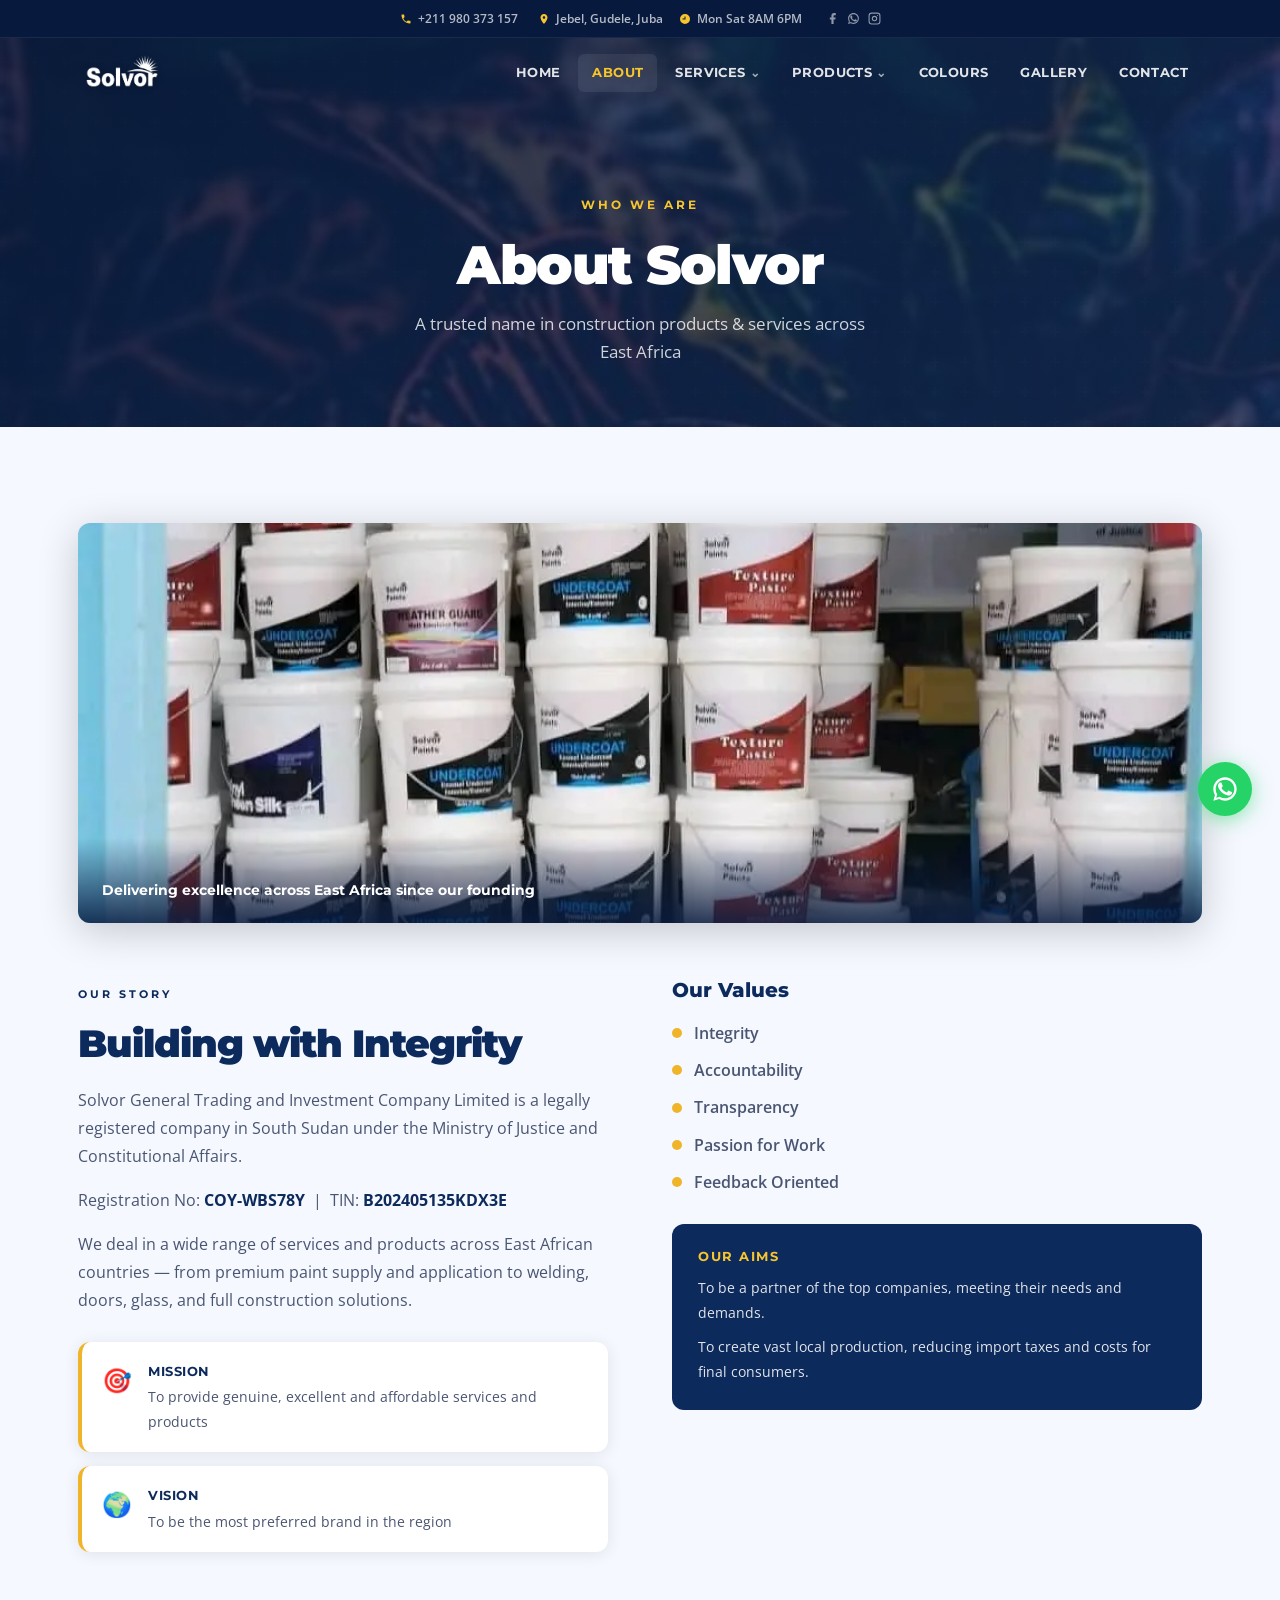
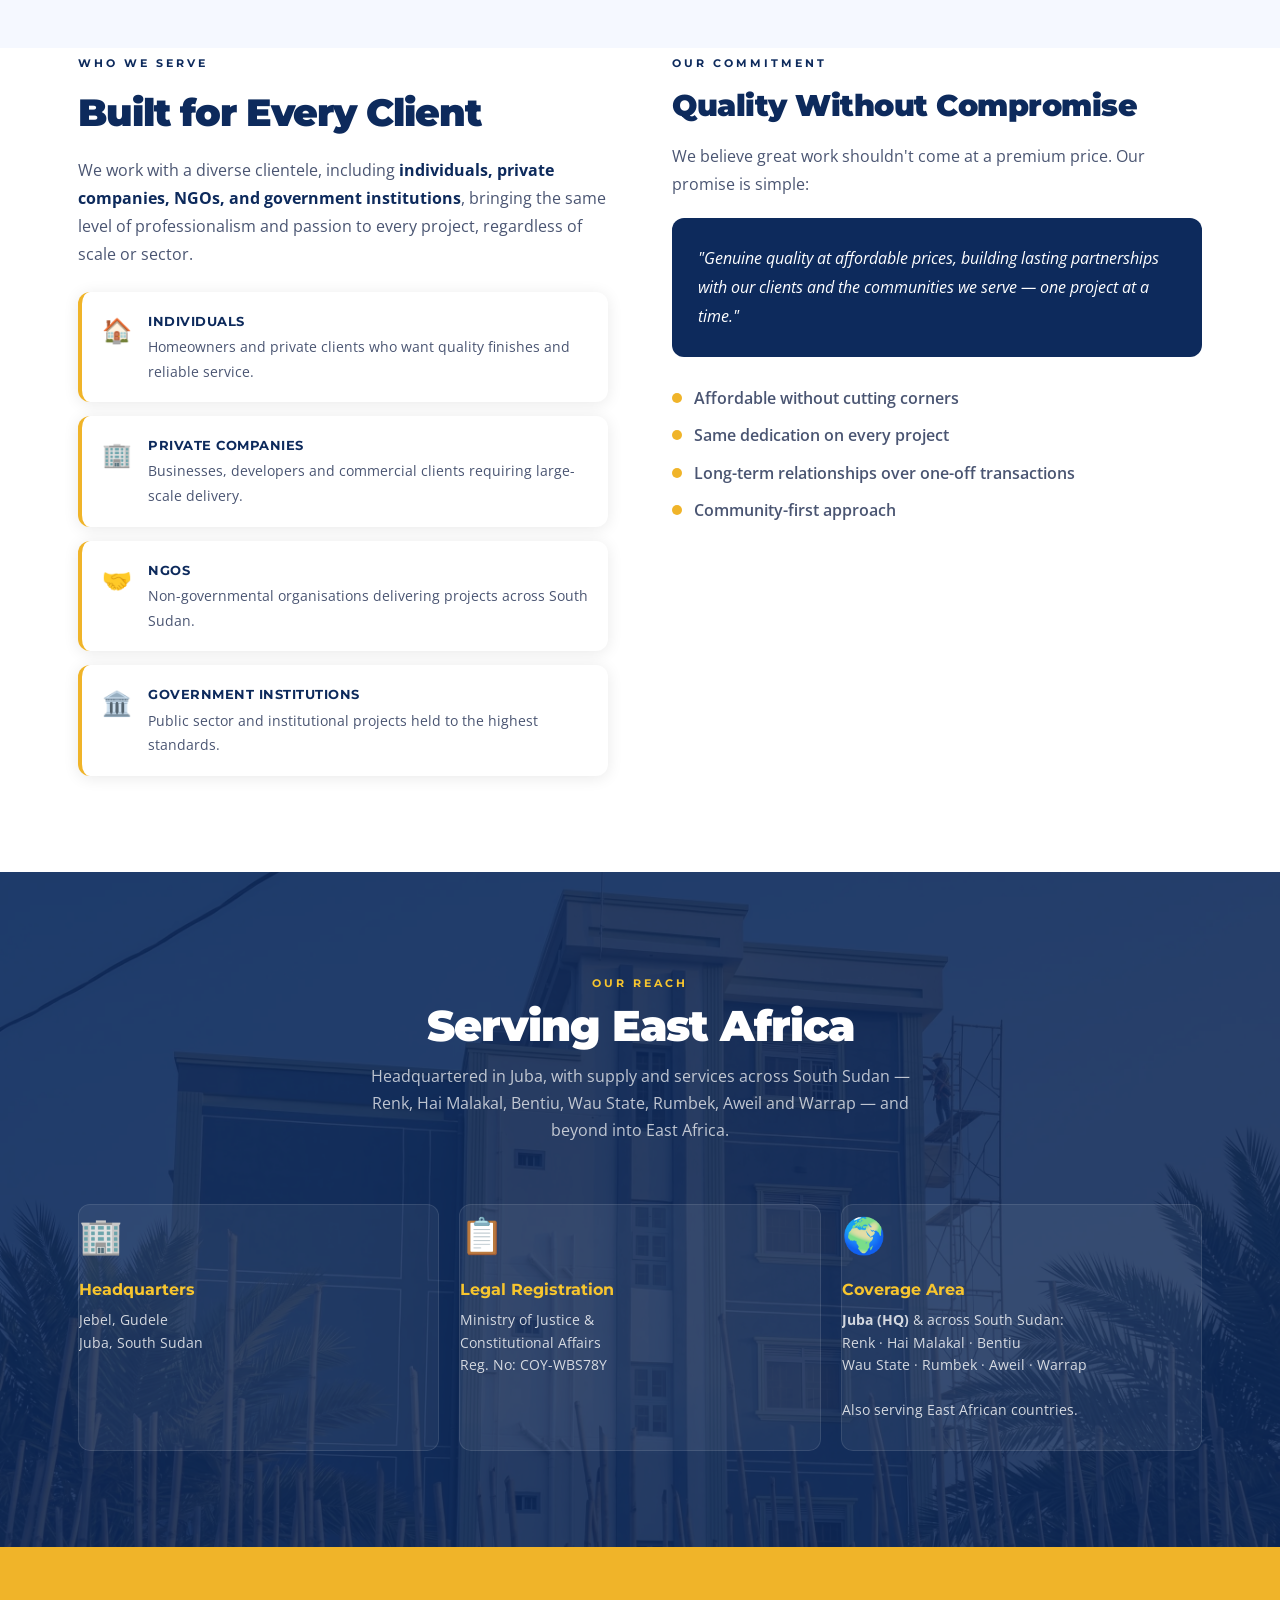
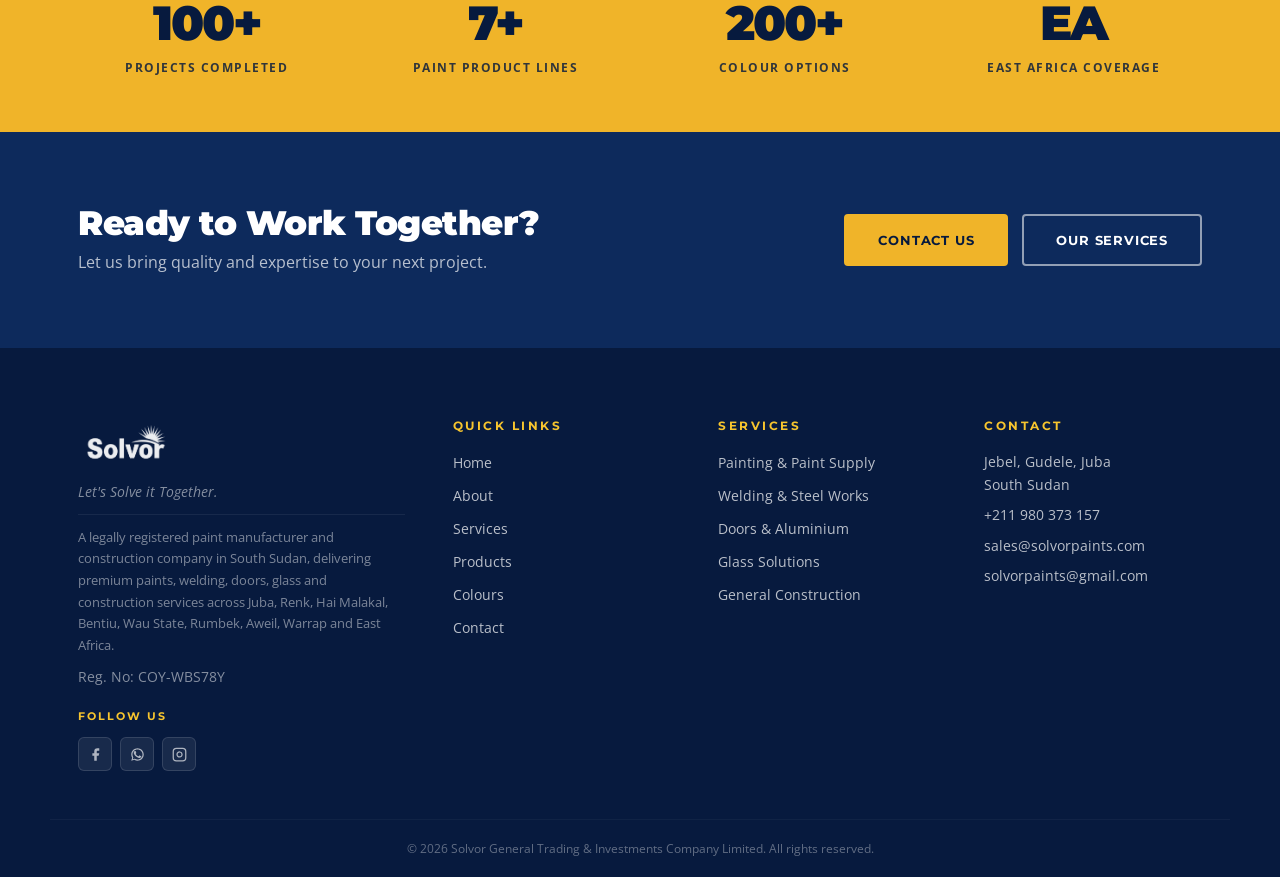
==== commit b97f31d8: "SEO audit fixes: 12 issues resolved Critical: - Fix 3x H1 on homepage (carousel slides 2+3 changed t" ====
--- a/about/index.html
+++ b/about/index.html
@@ -3,8 +3,9 @@
 <head>
   <meta charset="UTF-8" />
   <meta name="viewport" content="width=device-width, initial-scale=1.0" />
-  <title>About Solvor — Building East Africa with Integrity | South Sudan</title>
+  <title>About Solvor — Paint Manufacturer | South Sudan</title>
   About Solvor — legally registered paint manufacturer and construction company in South Sudan. Building East Africa with integrity since founding. />
+  <meta name="description" content="Solvor General Trading &amp; Investments — legally registered paint manufacturer and construction company in South Sudan (Reg. COY-WBS78Y), serving Juba, Renk, Wau and East Africa." />
   <meta name="robots" content="index, follow" />
   <link rel="canonical" href="https://solvorpaints.com/about/" />
   <meta property="og:type" content="website" />
@@ -13,6 +14,7 @@
   <meta property="og:description" content="Learn about Solvor — a registered South Sudanese company delivering quality construction and paint services." />
   <meta property="og:image" content="https://solvorpaints.com/images/solvor about.webp" />
   <meta name="twitter:card" content="summary_large_image" />
+  <meta name="theme-color" content="#0d2a5c" />
   <link rel="icon" type="image/png" href="../images/solvor favicon.png" />
   <script type="application/ld+json">
   {
@@ -54,7 +56,26 @@
 }
   </script>
   <link rel="stylesheet" href="../styles.css" />
+    <link rel="preconnect" href="https://fonts.googleapis.com" />
+  <link rel="preconnect" href="https://fonts.gstatic.com" crossorigin />
   <link href="https://fonts.googleapis.com/css2?family=Montserrat:wght@400;600;700;800;900&family=Open+Sans:wght@400;600&display=swap" rel="stylesheet" />
+
+  <script type="application/ld+json">
+  {
+  "@context": "https://schema.org",
+  "@type": "AboutPage",
+  "@id": "https://solvorpaints.com/about/",
+  "url": "https://solvorpaints.com/about/",
+  "name": "About Solvor Paints",
+  "description": "Learn about Solvor General Trading & Investments \u2014 legally registered paint manufacturer and construction company in South Sudan.",
+  "isPartOf": {
+    "@id": "https://solvorpaints.com/#website"
+  },
+  "about": {
+    "@id": "https://solvorpaints.com/#business"
+  }
+}
+  </script>
 </head>
 <body>
 
--- a/styles.css
+++ b/styles.css
@@ -406,14 +406,14 @@
   display: block;
 }
 
-.slide-content h1 {
+.slide-content h1, .slide-content .slide-h1 {
   font-size: clamp(2.6rem, 6vw, 4.8rem);
   font-weight: 900;
   letter-spacing: -2px;
   margin-bottom: 22px;
   line-height: 1.05;
 }
-.slide-content h1 span { color: var(--accent-light); }
+.slide-content h1 span, .slide-content .slide-h1 span { color: var(--accent-light); }
 
 .hero-subtitle {
   font-size: 1.08rem;
@@ -1142,9 +1142,9 @@
 }
 .ss-pride-img-secondary img {
   width: 100%;
-  height: 200px;
+  height: 280px;
   object-fit: cover;
-  object-position: center 30%;
+  object-position: center 20%;
   display: block;
   transition: transform 0.7s ease;
 }
@@ -1160,6 +1160,8 @@
   padding: 24px 16px 12px;
   letter-spacing: 0.3px;
 }
+
+.ss-pride .section-label { color: var(--white); }
 
 .ss-pride-text h2 {
   font-size: clamp(1.7rem, 3vw, 2.4rem);
@@ -1435,7 +1437,7 @@
 }
 
 @media (max-width: 480px) {
-  .slide-content h1 { font-size: 2.2rem; letter-spacing: -1px; }
+  .slide-content h1, .slide-content .slide-h1 { font-size: 2.2rem; letter-spacing: -1px; }
   .stat-num { font-size: 2.4rem; }
   .contact-form { padding: 24px 18px; }
   .featured-chips-row { grid-template-columns: repeat(2, 1fr); }
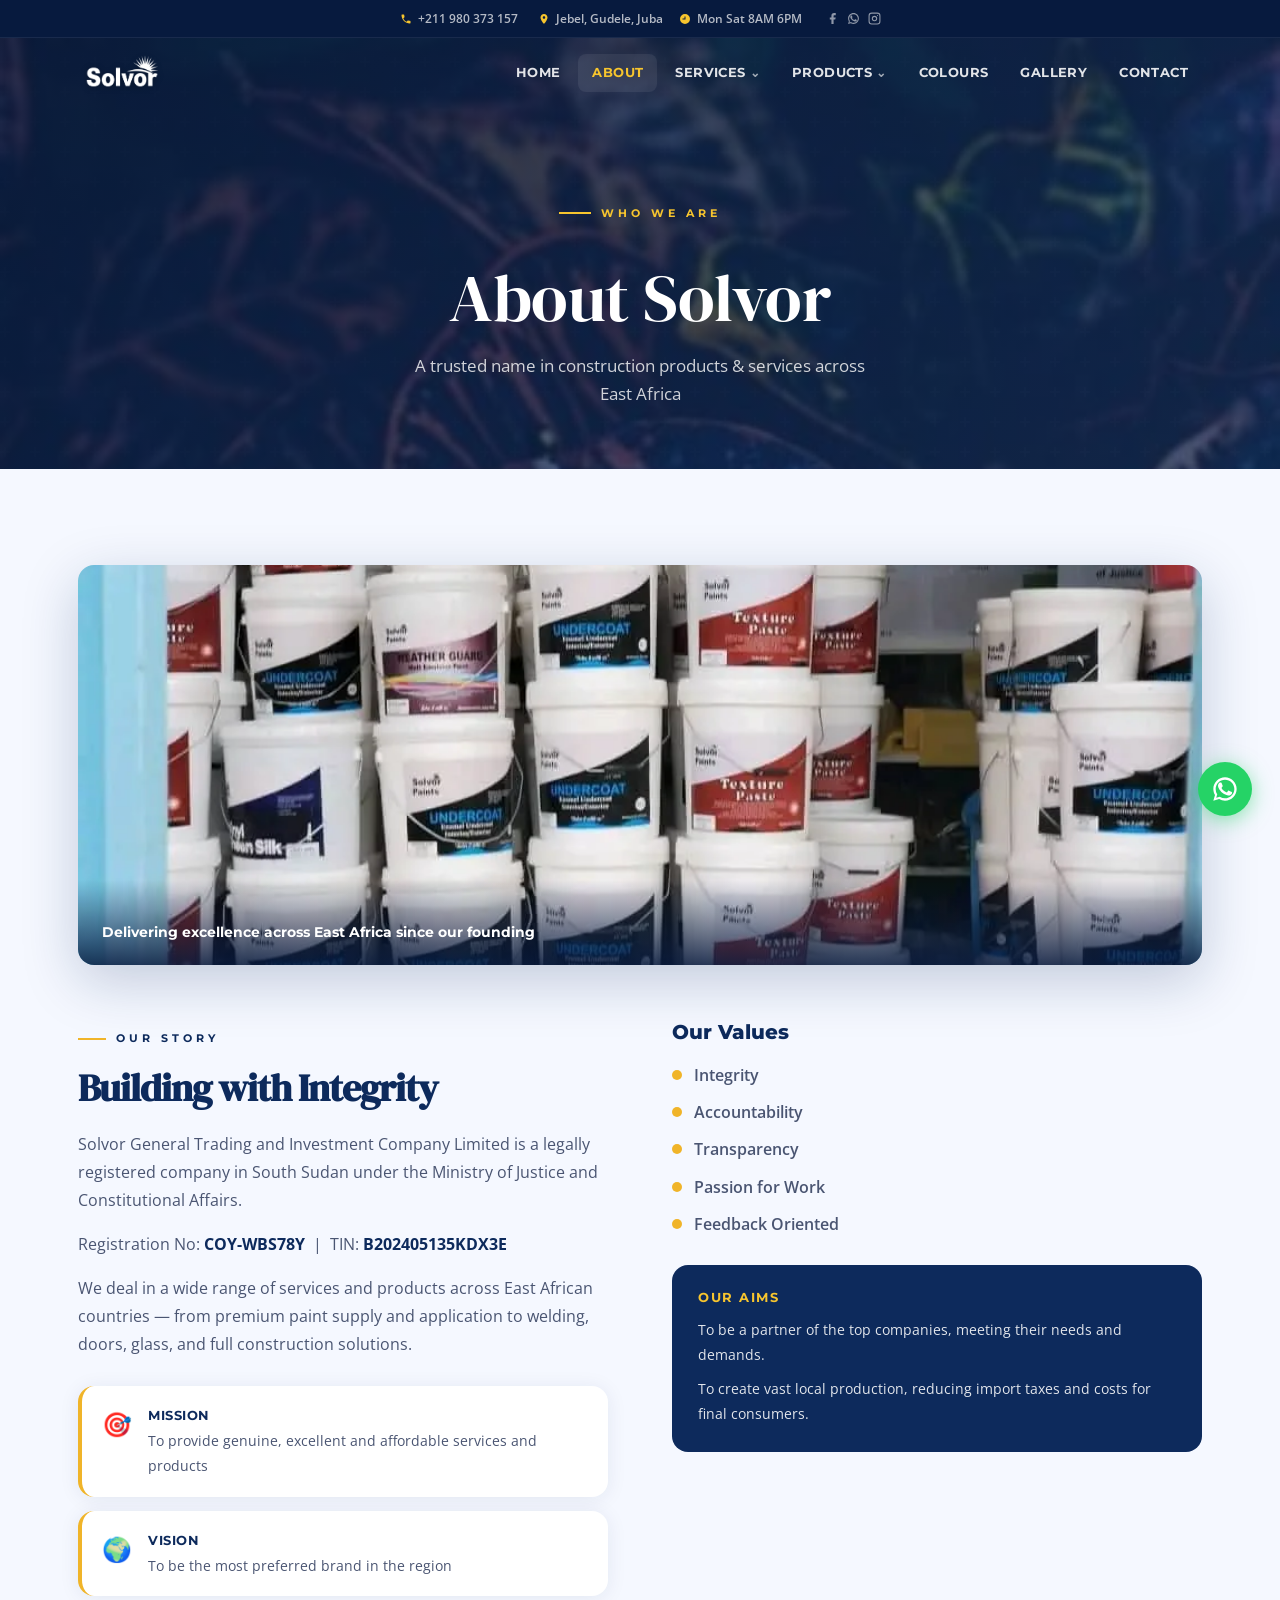
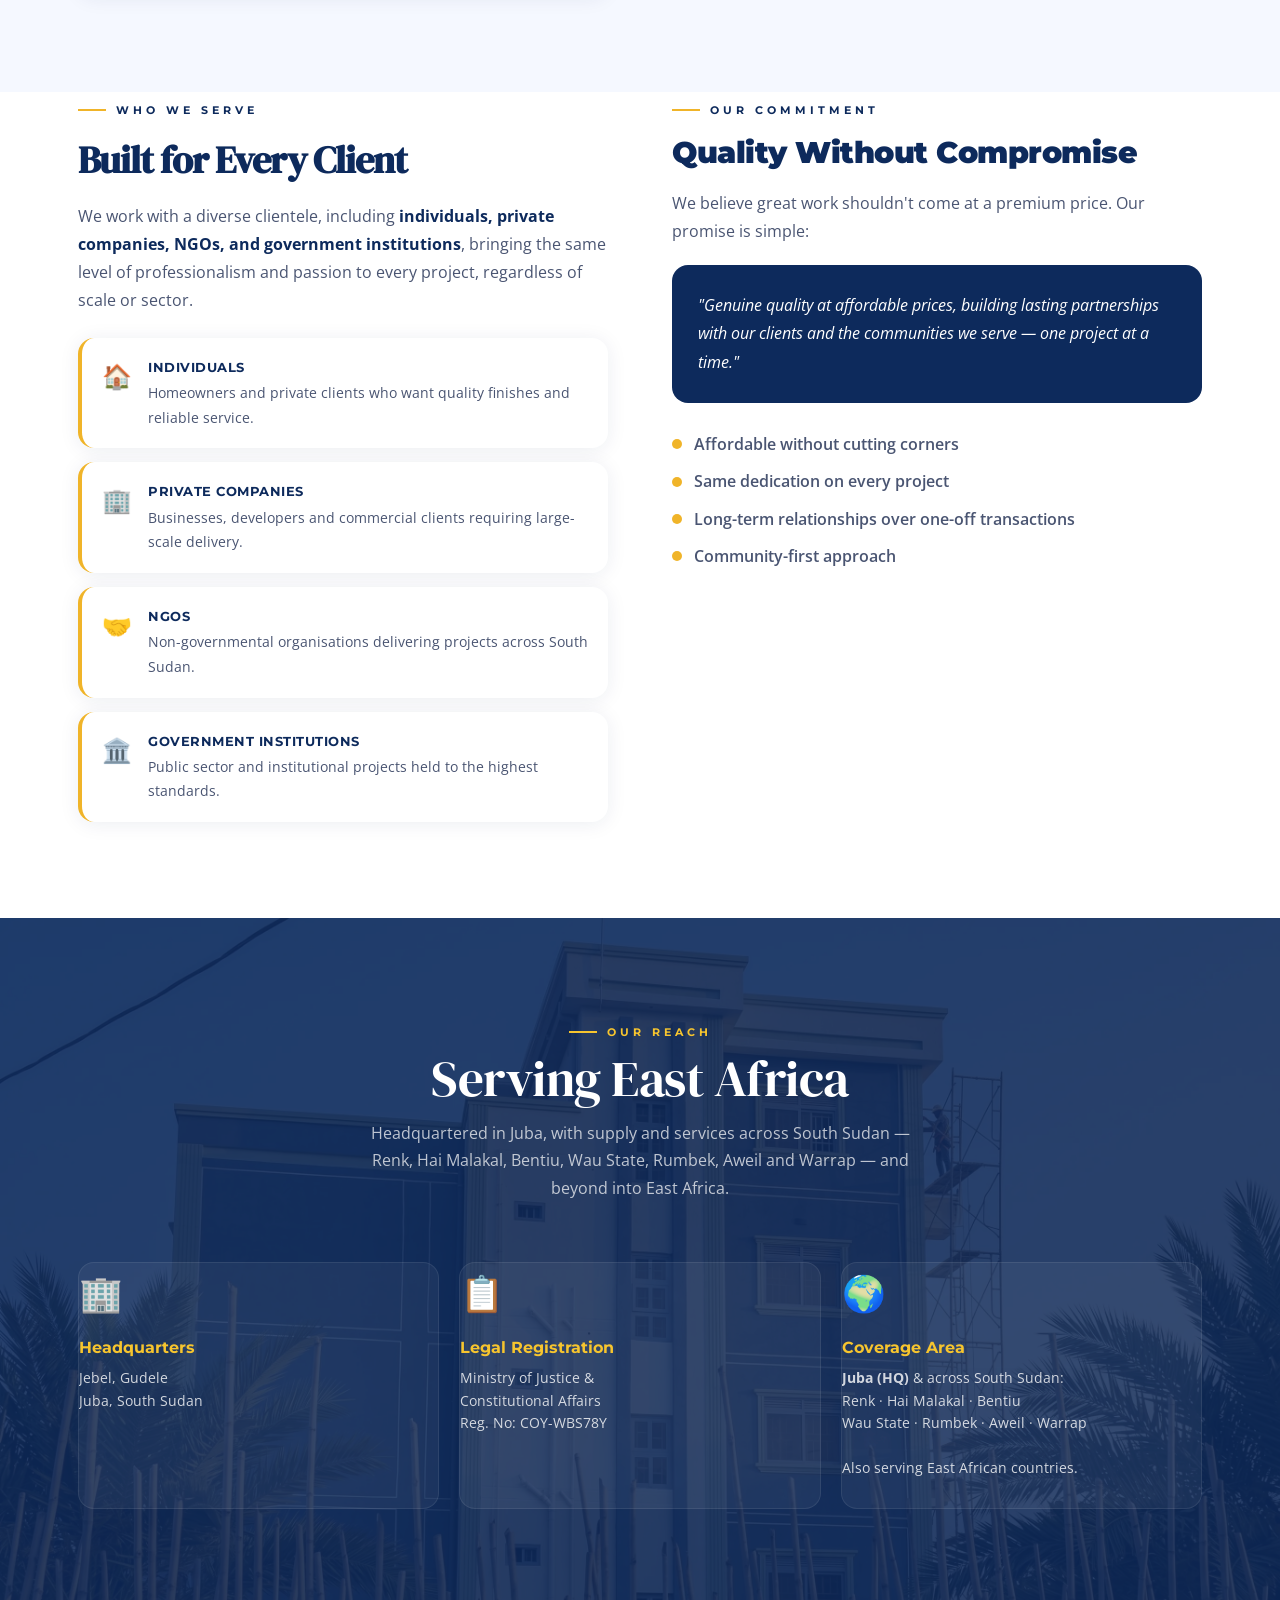
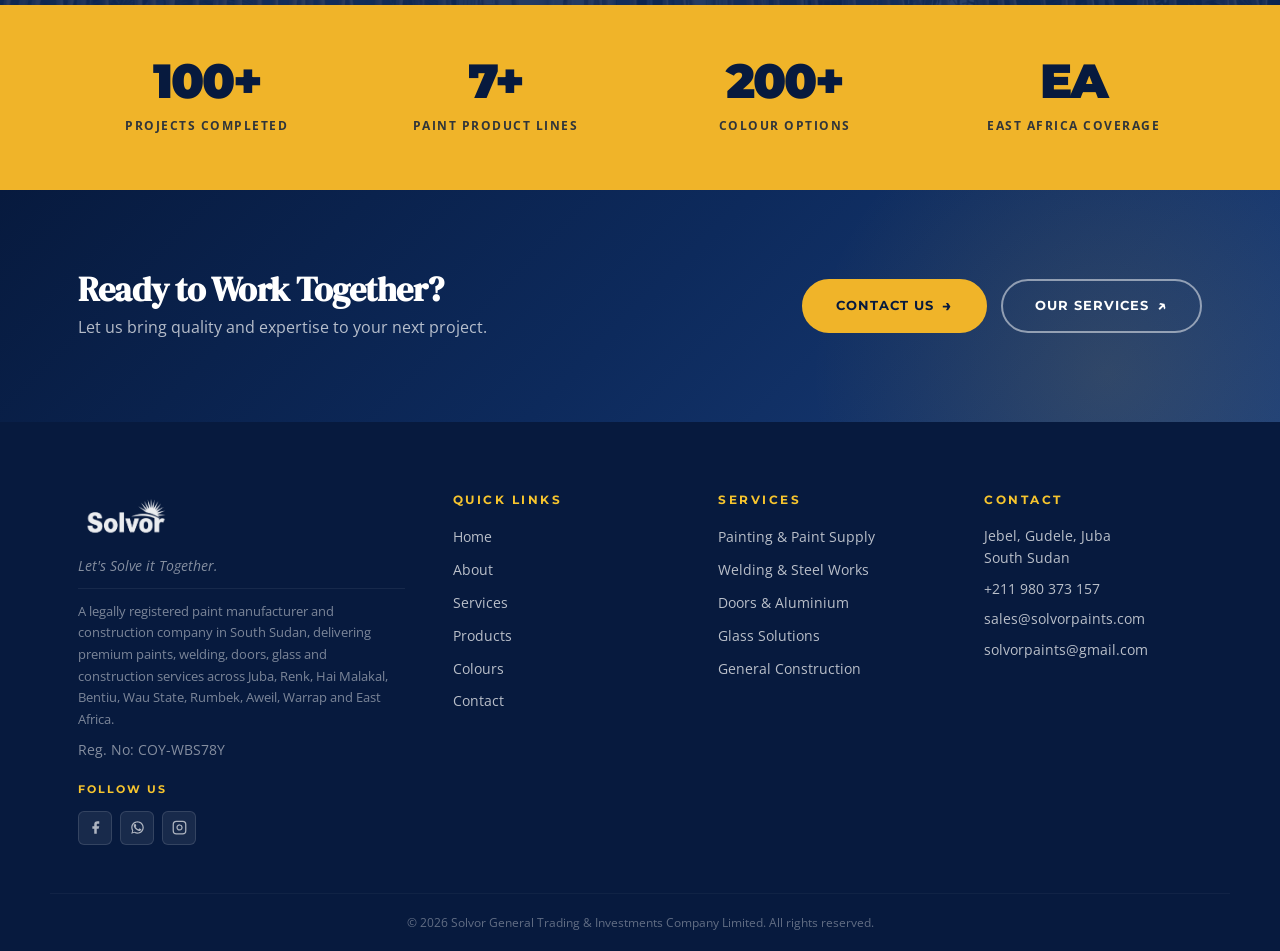
==== commit ce7b7c3e: "major visual redesign — editorial typography, premium interactions - Add DM Serif Display font (edit" ====
--- a/about/index.html
+++ b/about/index.html
@@ -58,7 +58,7 @@
   <link rel="stylesheet" href="../styles.css" />
     <link rel="preconnect" href="https://fonts.googleapis.com" />
   <link rel="preconnect" href="https://fonts.gstatic.com" crossorigin />
-  <link href="https://fonts.googleapis.com/css2?family=Montserrat:wght@400;600;700;800;900&family=Open+Sans:wght@400;600&display=swap" rel="stylesheet" />
+  <link href="https://fonts.googleapis.com/css2?family=DM+Serif+Display:ital@0;1&family=Montserrat:wght@400;600;700;800;900&family=Open+Sans:wght@400;600&display=swap" rel="stylesheet" />
 
   <script type="application/ld+json">
   {
--- a/styles.css
+++ b/styles.css
@@ -7,26 +7,30 @@
 
 :root {
   /* Theme: Navy Blue · White · Yellow */
-  --primary:      #0d2a5c;   /* navy blue */
-  --primary-dark: #071a3e;   /* deep navy */
-  --accent:       #f0b429;   /* golden yellow */
-  --accent-light: #f7c52e;   /* bright yellow */
-  --navy:         #0d2a5c;   /* alias — same as primary */
+  --primary:      #0d2a5c;
+  --primary-dark: #071a3e;
+  --accent:       #f0b429;
+  --accent-light: #f7c52e;
+  --navy:         #0d2a5c;
   --navy-light:   #1a3e7a;
-  /* Neutrals */
   --white:        #ffffff;
-  --off-white:    #f5f8ff;   /* cool tinted off-white */
-  --light-gray:   #eef1f8;   /* light blue-gray */
+  --off-white:    #f5f8ff;
+  --light-gray:   #eef1f8;
   --text:         #1a1a1a;
-  --text-muted:   #4a5572;   /* blue-gray */
-  --border:       #cdd5e8;   /* blue-tinted border */
+  --text-muted:   #4a5572;
+  --border:       #cdd5e8;
+  /* Fonts */
+  --font-display: 'DM Serif Display', Georgia, serif;
+  --font-sans:    'Montserrat', sans-serif;
+  --font-body:    'Open Sans', sans-serif;
   /* Sizing */
-  --radius:    12px;
-  --radius-sm: 6px;
-  --shadow:    0 2px 16px rgba(0,0,0,0.09);
-  --shadow-md: 0 4px 24px rgba(0,0,0,0.13);
-  --shadow-lg: 0 8px 40px rgba(0,0,0,0.20);
-  --transition: all 0.28s ease;
+  --radius:    16px;
+  --radius-sm: 8px;
+  --radius-pill: 100px;
+  --shadow:    0 2px 20px rgba(13,42,92,0.08);
+  --shadow-md: 0 8px 32px rgba(13,42,92,0.14);
+  --shadow-lg: 0 16px 56px rgba(13,42,92,0.22);
+  --transition: all 0.3s cubic-bezier(0.4,0,0.2,1);
   --topbar-h: 38px;
   --nav-h: 70px;
 }
@@ -44,21 +48,43 @@
 }
 
 /* ── Typography scale ─────────────────────────────────────── */
-h1, h2, h3, h4 { font-family: 'Montserrat', sans-serif; line-height: 1.15; }
+h1, h2, h3, h4 { font-family: var(--font-sans); line-height: 1.15; }
+/* Display headings — serif for editorial gravitas */
+h2 { font-family: var(--font-display); font-weight: 400; letter-spacing: -0.3px; }
+.section-header h2,
+.about-teaser-text h2,
+.about-text h2,
+.ss-pride-text h2,
+.cta-inner h2,
+.page-hero-content h1 {
+  font-family: var(--font-display);
+  font-weight: 400;
+}
 
 /* ── Buttons ──────────────────────────────────────────────── */
 .btn {
-  display: inline-block;
-  padding: 13px 32px;
-  border-radius: 4px;
-  font-family: 'Montserrat', sans-serif;
-  font-size: 0.82rem;
-  font-weight: 700;
-  letter-spacing: 0.8px;
+  display: inline-flex;
+  align-items: center;
+  gap: 8px;
+  padding: 14px 32px;
+  border-radius: var(--radius-pill);
+  font-family: var(--font-sans);
+  font-size: 0.8rem;
+  font-weight: 700;
+  letter-spacing: 1px;
   text-transform: uppercase;
   cursor: pointer;
   transition: var(--transition);
   border: 2px solid transparent;
+  position: relative;
+  overflow: hidden;
+  white-space: nowrap;
+}
+.btn::after {
+  content: '→';
+  font-size: 1rem;
+  transition: transform 0.25s cubic-bezier(0.4,0,0.2,1);
+  line-height: 1;
 }
 
 .btn-primary {
@@ -70,40 +96,46 @@
   background: var(--accent-light);
   border-color: var(--accent-light);
   transform: translateY(-2px);
-  box-shadow: 0 6px 20px rgba(240,180,41,0.45);
-}
+  box-shadow: 0 8px 28px rgba(240,180,41,0.50);
+}
+.btn-primary:hover::after { transform: translateX(4px); }
 
 .btn-outline {
   background: transparent;
   color: var(--white);
-  border-color: rgba(255,255,255,0.55);
-}
+  border-color: rgba(255,255,255,0.50);
+}
+.btn-outline::after { content: '↗'; }
 .btn-outline:hover {
-  background: rgba(255,255,255,0.12);
+  background: rgba(255,255,255,0.10);
   border-color: var(--white);
   transform: translateY(-2px);
 }
 
 .btn-outline-light {
-  display: inline-block;
-  padding: 13px 32px;
-  border-radius: 4px;
-  font-family: 'Montserrat', sans-serif;
-  font-size: 0.82rem;
-  font-weight: 700;
-  letter-spacing: 0.8px;
+  display: inline-flex;
+  align-items: center;
+  gap: 8px;
+  padding: 14px 32px;
+  border-radius: var(--radius-pill);
+  font-family: var(--font-sans);
+  font-size: 0.8rem;
+  font-weight: 700;
+  letter-spacing: 1px;
   text-transform: uppercase;
   cursor: pointer;
   transition: var(--transition);
-  border: 2px solid rgba(255,255,255,0.55);
+  border: 2px solid rgba(255,255,255,0.50);
   color: var(--white);
   background: transparent;
 }
+.btn-outline-light::after { content: '→'; font-size: 1rem; line-height: 1; transition: transform 0.25s; }
 .btn-outline-light:hover {
   border-color: var(--white);
-  background: rgba(255,255,255,0.12);
+  background: rgba(255,255,255,0.10);
   transform: translateY(-2px);
 }
+.btn-outline-light:hover::after { transform: translateX(4px); }
 
 .full-width { width: 100%; }
 
@@ -353,8 +385,17 @@
 .hero-carousel {
   position: relative;
   height: 100vh;
-  min-height: 600px;
+  min-height: 640px;
   overflow: hidden;
+}
+.hero-carousel::after {
+  content: '';
+  position: absolute;
+  inset: 0;
+  background-image: url("data:image/svg+xml,%3Csvg viewBox='0 0 200 200' xmlns='http://www.w3.org/2000/svg'%3E%3Cfilter id='n'%3E%3CfeTurbulence type='fractalNoise' baseFrequency='0.9' numOctaves='4' stitchTiles='stitch'/%3E%3C/filter%3E%3Crect width='100%25' height='100%25' filter='url(%23n)' opacity='1'/%3E%3C/svg%3E");
+  opacity: 0.04;
+  pointer-events: none;
+  z-index: 3;
 }
 
 .carousel-track { width: 100%; height: 100%; }
@@ -384,7 +425,7 @@
 .slide-overlay {
   position: absolute;
   inset: 0;
-  background: linear-gradient(120deg, rgba(7,26,62,0.85) 0%, rgba(13,42,92,0.65) 55%, rgba(7,26,62,0.55) 100%);
+  background: linear-gradient(110deg, rgba(7,26,62,0.88) 0%, rgba(13,42,92,0.70) 50%, rgba(7,26,62,0.45) 100%);
 }
 
 .slide-content {
@@ -396,28 +437,39 @@
 }
 
 .hero-eyebrow {
-  font-family: 'Montserrat', sans-serif;
-  font-size: 0.75rem;
-  font-weight: 700;
-  letter-spacing: 3px;
+  font-family: var(--font-sans);
+  font-size: 0.7rem;
+  font-weight: 700;
+  letter-spacing: 4px;
   text-transform: uppercase;
   color: var(--accent-light);
-  margin-bottom: 18px;
-  display: block;
+  margin-bottom: 22px;
+  display: inline-flex;
+  align-items: center;
+  gap: 10px;
+}
+.hero-eyebrow::before {
+  content: '';
+  display: block;
+  width: 32px;
+  height: 2px;
+  background: var(--accent-light);
+  flex-shrink: 0;
 }
 
 .slide-content h1, .slide-content .slide-h1 {
-  font-size: clamp(2.6rem, 6vw, 4.8rem);
-  font-weight: 900;
-  letter-spacing: -2px;
-  margin-bottom: 22px;
+  font-size: clamp(3rem, 7vw, 6rem);
+  font-family: var(--font-display);
+  font-weight: 400;
+  letter-spacing: -1px;
+  margin-bottom: 24px;
   line-height: 1.05;
 }
-.slide-content h1 span, .slide-content .slide-h1 span { color: var(--accent-light); }
+.slide-content h1 span, .slide-content .slide-h1 span { color: var(--accent-light); font-style: italic; }
 
 .hero-subtitle {
-  font-size: 1.08rem;
-  opacity: 0.85;
+  font-size: 1.05rem;
+  opacity: 0.82;
   max-width: 520px;
   margin-bottom: 38px;
   line-height: 1.7;
@@ -557,10 +609,10 @@
 
 .section-header { text-align: center; margin-bottom: 60px; }
 .section-header h2 {
-  font-size: clamp(1.9rem, 4vw, 2.7rem);
-  font-weight: 900;
+  font-size: clamp(2.2rem, 4.5vw, 3.2rem);
+  font-weight: 400;
   color: var(--primary);
-  letter-spacing: -1px;
+  letter-spacing: -0.5px;
   margin-bottom: 12px;
 }
 .section-header.light h2 { color: var(--white); }
@@ -568,13 +620,29 @@
 .section-header.light .section-desc { color: rgba(255,255,255,0.72); }
 
 .section-label {
-  display: inline-block;
-  font-family: 'Montserrat', sans-serif;
-  font-size: 0.7rem;
-  font-weight: 700;
-  letter-spacing: 3px;
+  display: inline-flex;
+  align-items: center;
+  gap: 10px;
+  font-family: var(--font-sans);
+  font-size: 0.68rem;
+  font-weight: 700;
+  letter-spacing: 4px;
   text-transform: uppercase;
   color: var(--primary);
+  margin-bottom: 12px;
+}
+.section-label::before {
+  content: '';
+  display: block;
+  width: 28px;
+  height: 2px;
+  background: var(--accent);
+  flex-shrink: 0;
+}
+.section-header.light .section-label::before,
+.ss-pride .section-label::before { background: var(--accent-light); }
+/* Remove the pseudo-element color from already-existing specific override */
+.section-label {
   margin-bottom: 8px;
 }
 .section-desc {
@@ -647,8 +715,8 @@
 }
 
 .service-card {
-  background: rgba(255,255,255,0.06);
-  border: 1px solid rgba(255,255,255,0.1);
+  background: rgba(255,255,255,0.05);
+  border: 1px solid rgba(255,255,255,0.08);
   border-radius: var(--radius);
   padding: 0 0 28px;
   text-align: left;
@@ -657,12 +725,24 @@
   display: flex;
   flex-direction: column;
   overflow: hidden;
-}
+  position: relative;
+}
+.service-card::before {
+  content: '';
+  position: absolute;
+  bottom: 0; left: 0; right: 0;
+  height: 3px;
+  background: linear-gradient(90deg, var(--accent), var(--accent-light));
+  transform: scaleX(0);
+  transform-origin: left;
+  transition: transform 0.35s cubic-bezier(0.4,0,0.2,1);
+}
+.service-card:hover::before { transform: scaleX(1); }
 .service-card:hover {
-  background: rgba(255,255,255,0.13);
-  transform: translateY(-5px);
-  box-shadow: var(--shadow-lg);
-  border-color: var(--accent);
+  background: rgba(255,255,255,0.10);
+  transform: translateY(-6px);
+  box-shadow: 0 24px 48px rgba(0,0,0,0.30);
+  border-color: rgba(255,255,255,0.15);
 }
 .service-card-img {
   width: 100%;
@@ -736,21 +816,23 @@
   box-shadow: var(--shadow);
   transition: var(--transition);
   border: 1px solid var(--border);
+  background: var(--white);
   position: relative;
 }
 .product-card:hover {
-  transform: translateY(-7px);
+  transform: translateY(-8px);
   box-shadow: var(--shadow-lg);
+  border-color: var(--accent);
 }
 .product-color { height: 110px; }
 .product-img {
   width: 100%;
-  height: 190px;
+  height: 220px;
   object-fit: cover;
   display: block;
-  transition: transform 0.65s ease;
-}
-.product-card:hover .product-img { transform: scale(1.06); }
+  transition: transform 0.7s cubic-bezier(0.4,0,0.2,1);
+}
+.product-card:hover .product-img { transform: scale(1.08); }
 
 .product-badge {
   position: absolute;
@@ -1225,7 +1307,20 @@
 }
 
 /* ── CTA Banner ───────────────────────────────────────────── */
-.cta-banner { background: var(--primary); padding: 72px 0; }
+.cta-banner {
+  background: linear-gradient(135deg, var(--primary-dark) 0%, var(--primary) 50%, var(--navy-light) 100%);
+  padding: 80px 0;
+  position: relative;
+  overflow: hidden;
+}
+.cta-banner::before {
+  content: '';
+  position: absolute;
+  top: -50%; right: -10%;
+  width: 600px; height: 600px;
+  background: radial-gradient(circle, rgba(240,180,41,0.12) 0%, transparent 70%);
+  pointer-events: none;
+}
 .cta-inner {
   display: flex;
   align-items: center;
@@ -1246,7 +1341,7 @@
 /* ── Page Hero (inner pages) ──────────────────────────────── */
 .page-hero {
   position: relative;
-  min-height: 320px;
+  min-height: 360px;
   display: flex;
   align-items: center;
   justify-content: center;
@@ -1272,10 +1367,10 @@
   padding: 60px 24px;
 }
 .page-hero-content h1 {
-  font-size: clamp(2.2rem, 5vw, 3.4rem);
-  font-weight: 900;
-  letter-spacing: -1.5px;
-  margin: 12px 0 14px;
+  font-size: clamp(2.6rem, 6vw, 4.2rem);
+  font-weight: 400;
+  letter-spacing: -0.5px;
+  margin: 14px 0 16px;
 }
 .page-hero-content p { font-size: 1.04rem; opacity: 0.8; max-width: 480px; margin: 0 auto; }
 
@@ -1437,7 +1532,7 @@
 }
 
 @media (max-width: 480px) {
-  .slide-content h1, .slide-content .slide-h1 { font-size: 2.2rem; letter-spacing: -1px; }
+  .slide-content h1, .slide-content .slide-h1 { font-size: 2.6rem; letter-spacing: -0.5px; }
   .stat-num { font-size: 2.4rem; }
   .contact-form { padding: 24px 18px; }
   .featured-chips-row { grid-template-columns: repeat(2, 1fr); }
@@ -1456,8 +1551,22 @@
 .testimonial-card {
   background: var(--white);
   border-radius: var(--radius);
-  padding: 28px 26px;
+  padding: 36px 30px 30px;
   box-shadow: var(--shadow);
+  position: relative;
+}
+.testimonial-card::before {
+  content: '\201C';
+  position: absolute;
+  top: 16px; left: 24px;
+  font-family: var(--font-display);
+  font-size: 5rem;
+  line-height: 1;
+  color: var(--accent);
+  opacity: 0.25;
+  pointer-events: none;
+}
+.testimonial-card {
   border-bottom: 4px solid var(--accent);
   display: flex;
   flex-direction: column;
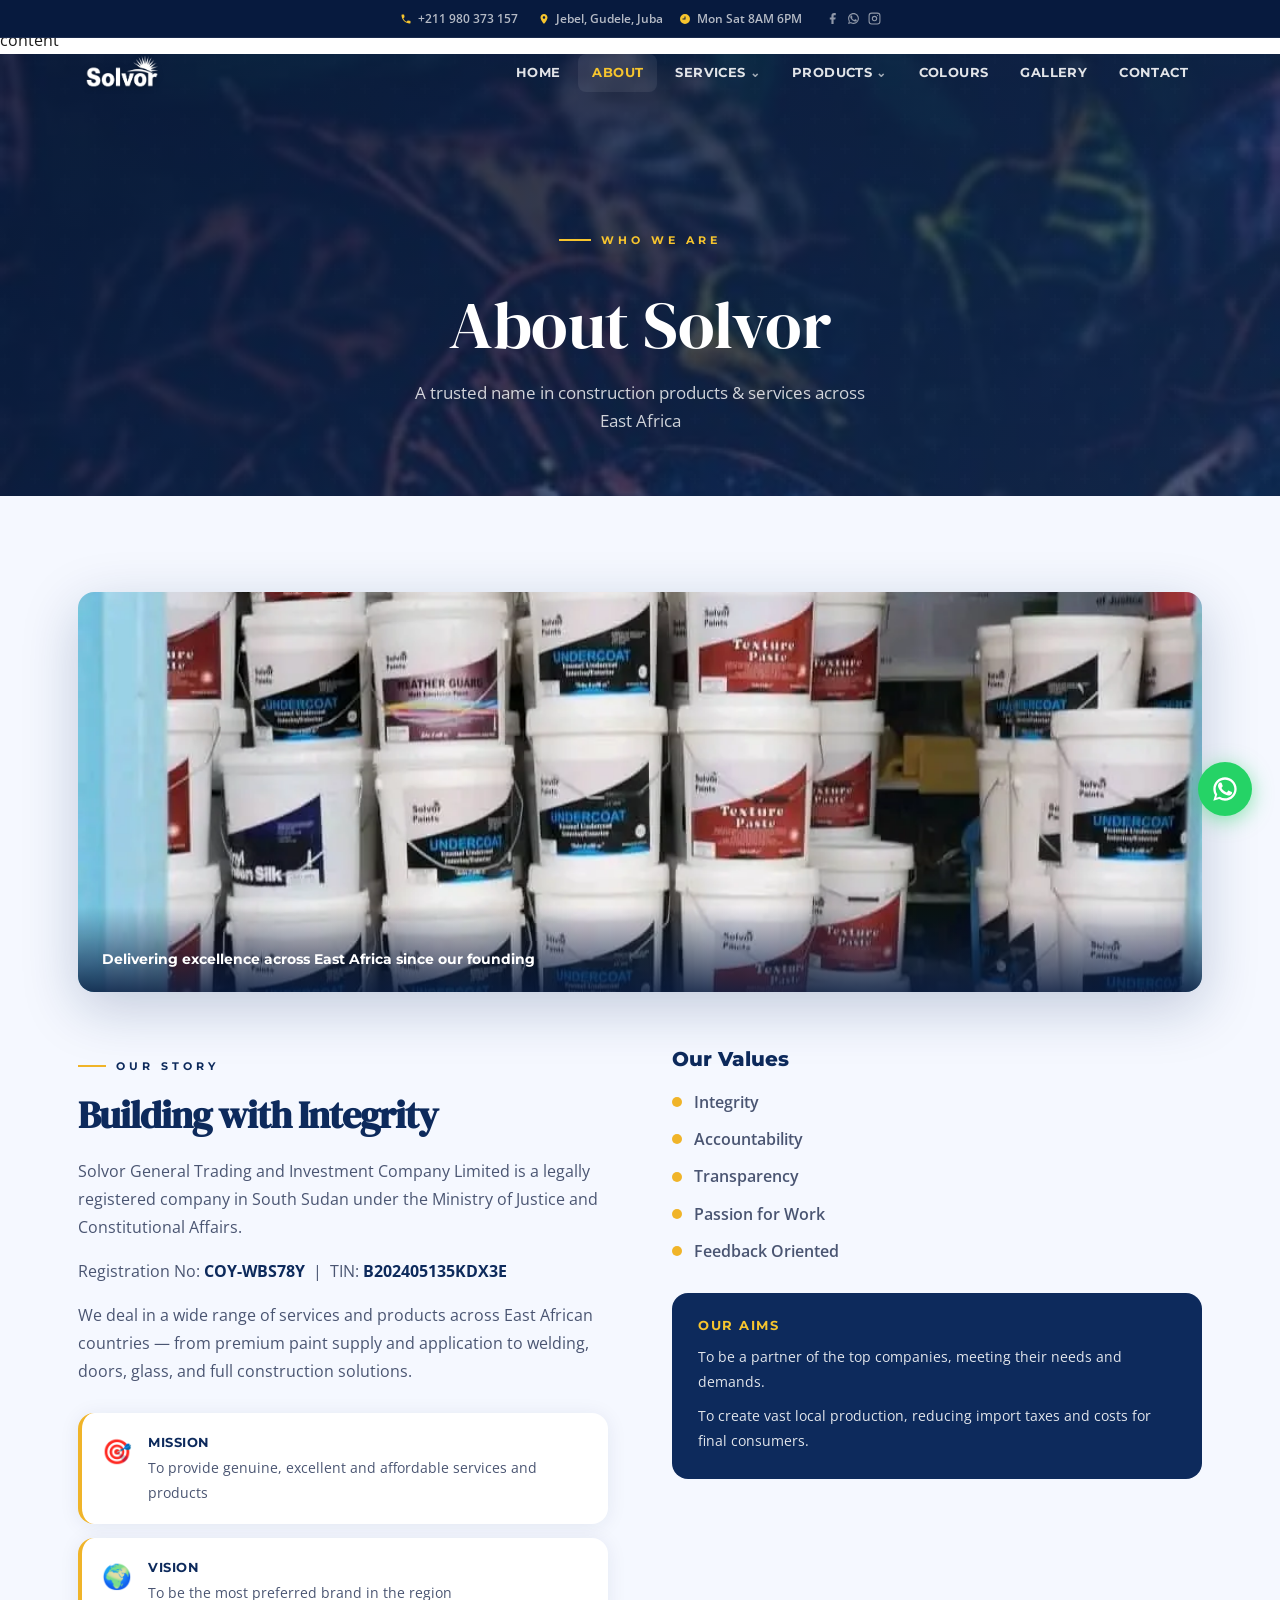
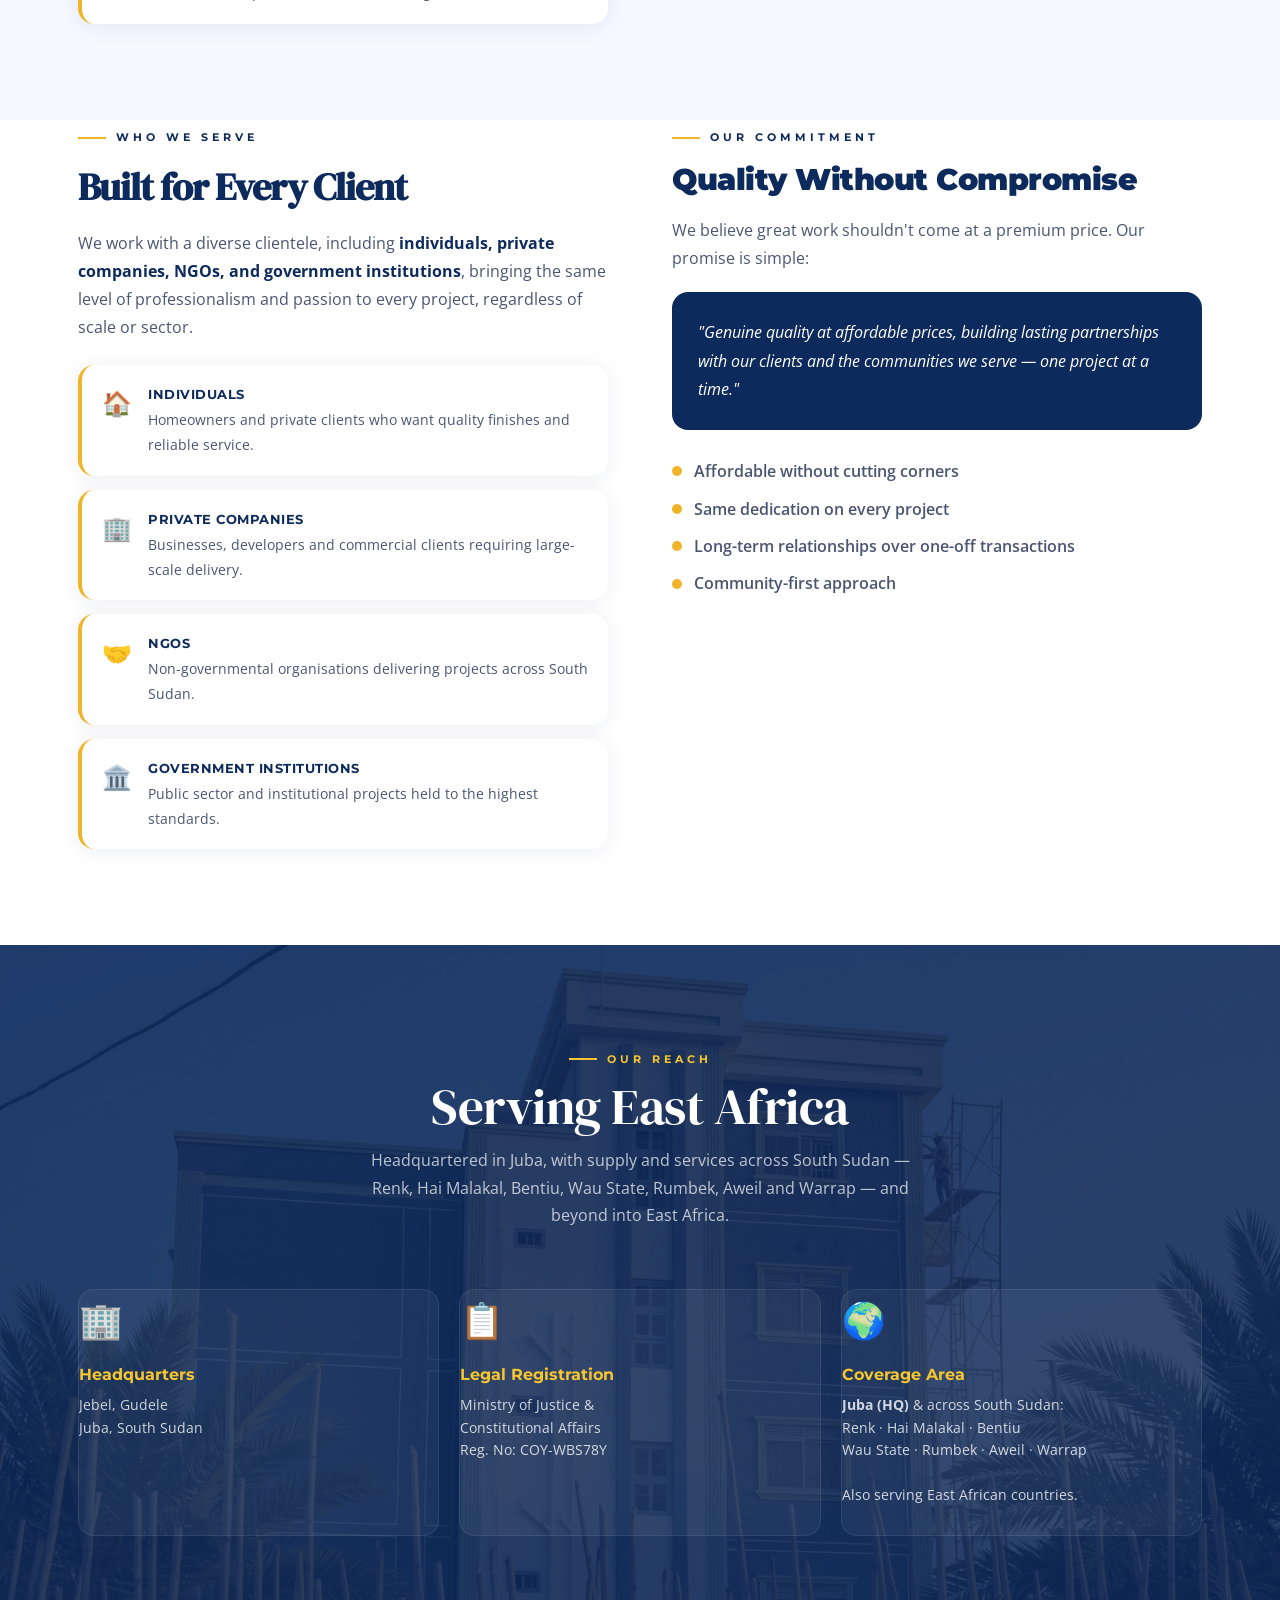
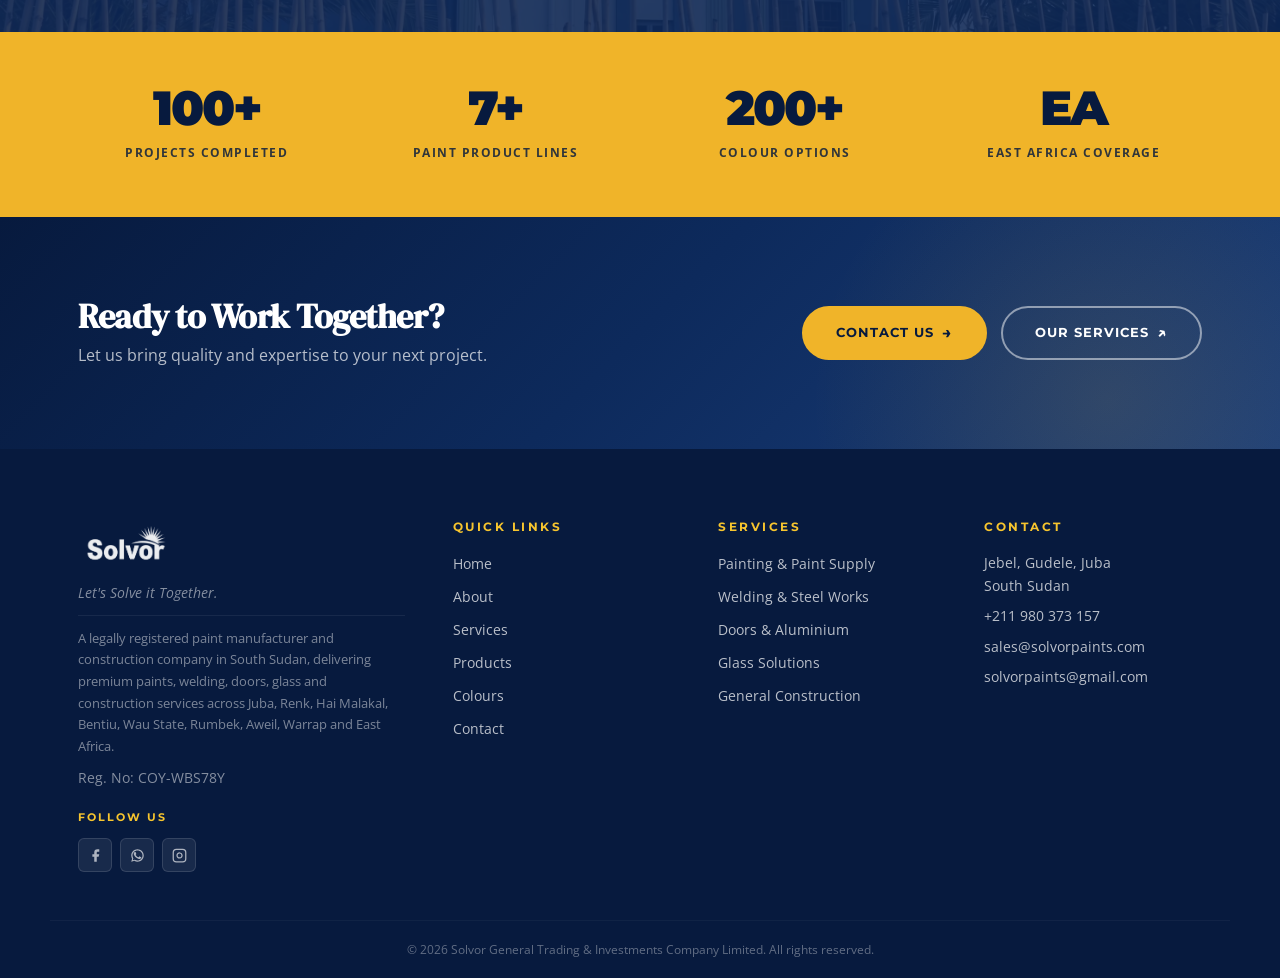
==== commit 3562766e: "accessibility, social links, WhatsApp float & product CTAs across all pages - Skip-to-main-content l" ====
--- a/about/index.html
+++ b/about/index.html
@@ -78,6 +78,7 @@
   </script>
 </head>
 <body>
+  <a class="skip-link" href="#main-content">Skip to main content</a>
 
     <!-- TOP CONTACT BAR -->
   <div class="topbar">
@@ -145,6 +146,7 @@
   </nav>
 
   <!-- PAGE HERO -->
+  <main id="main-content">
   <section class="page-hero" style="background-image:url('../images/solvor about.webp'); background-size:cover; background-position:center top;">
     <div class="page-hero-overlay"></div>
     <div class="page-hero-content">
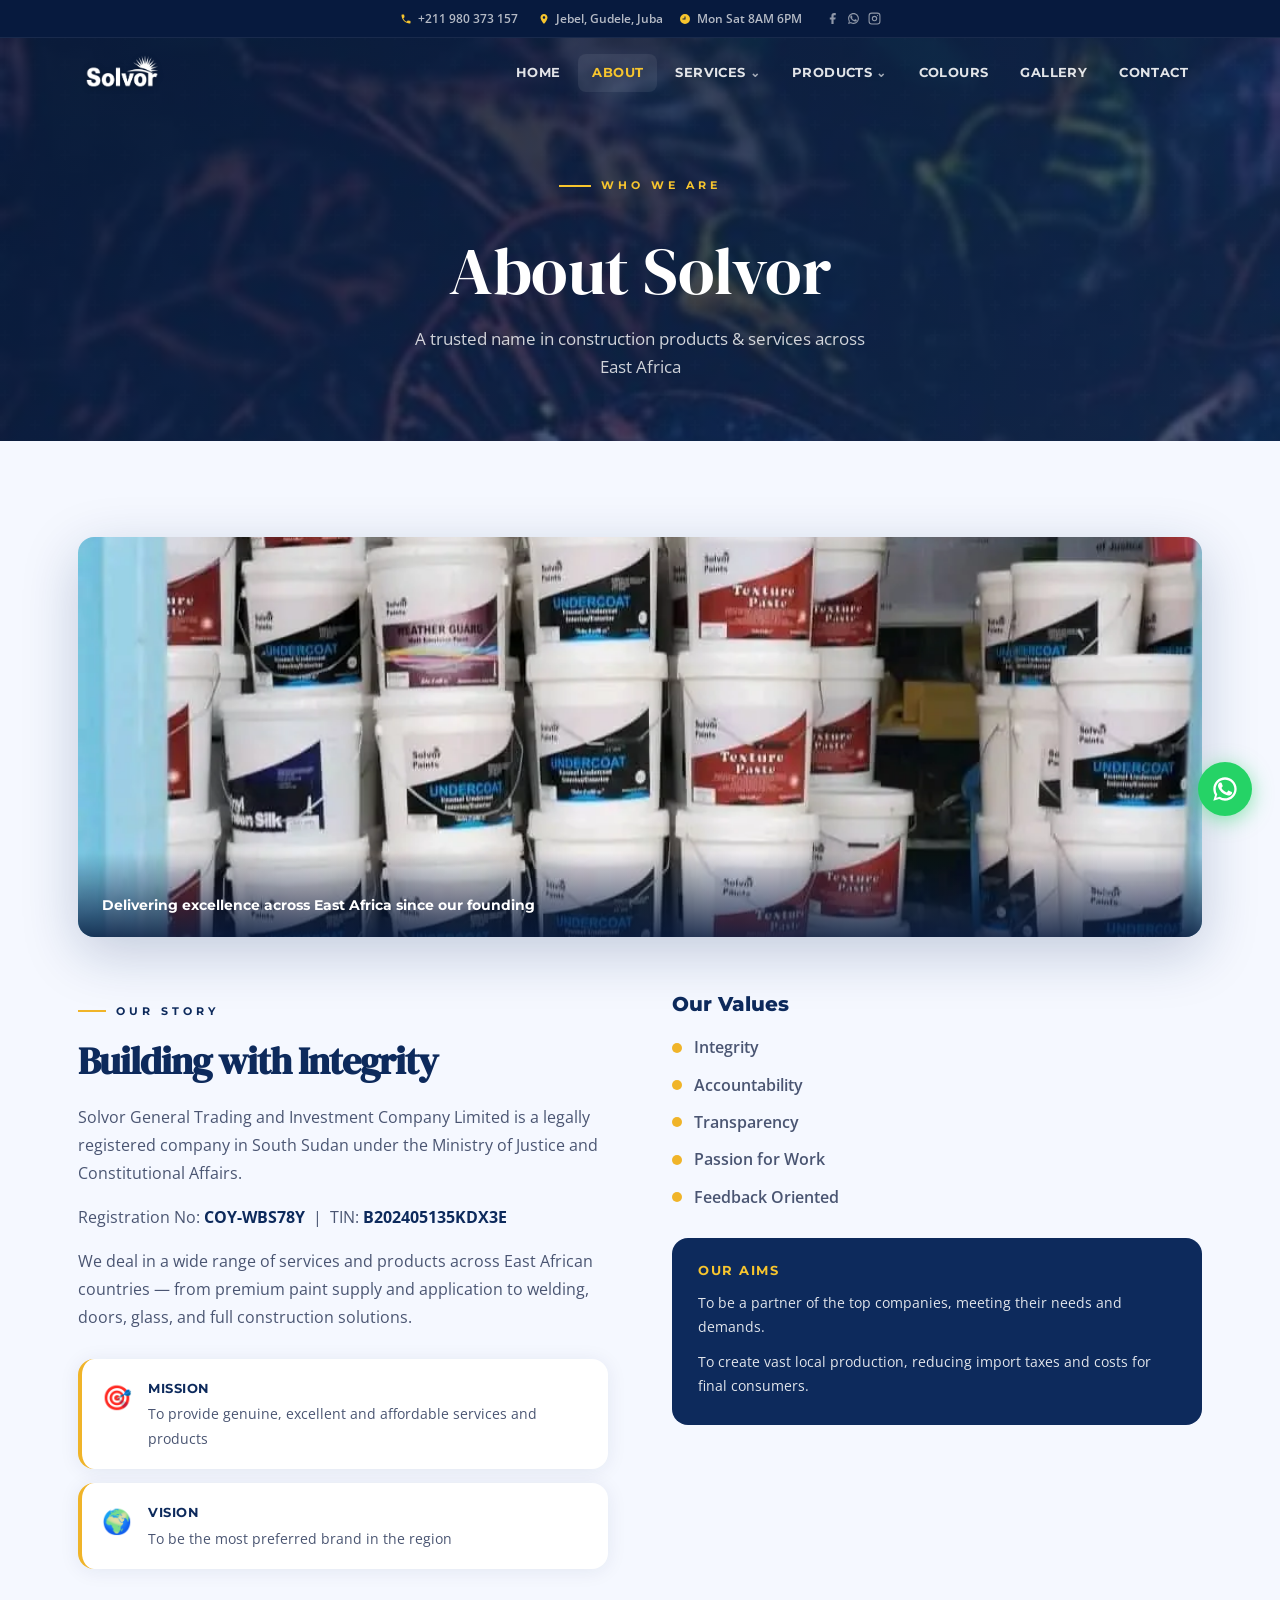
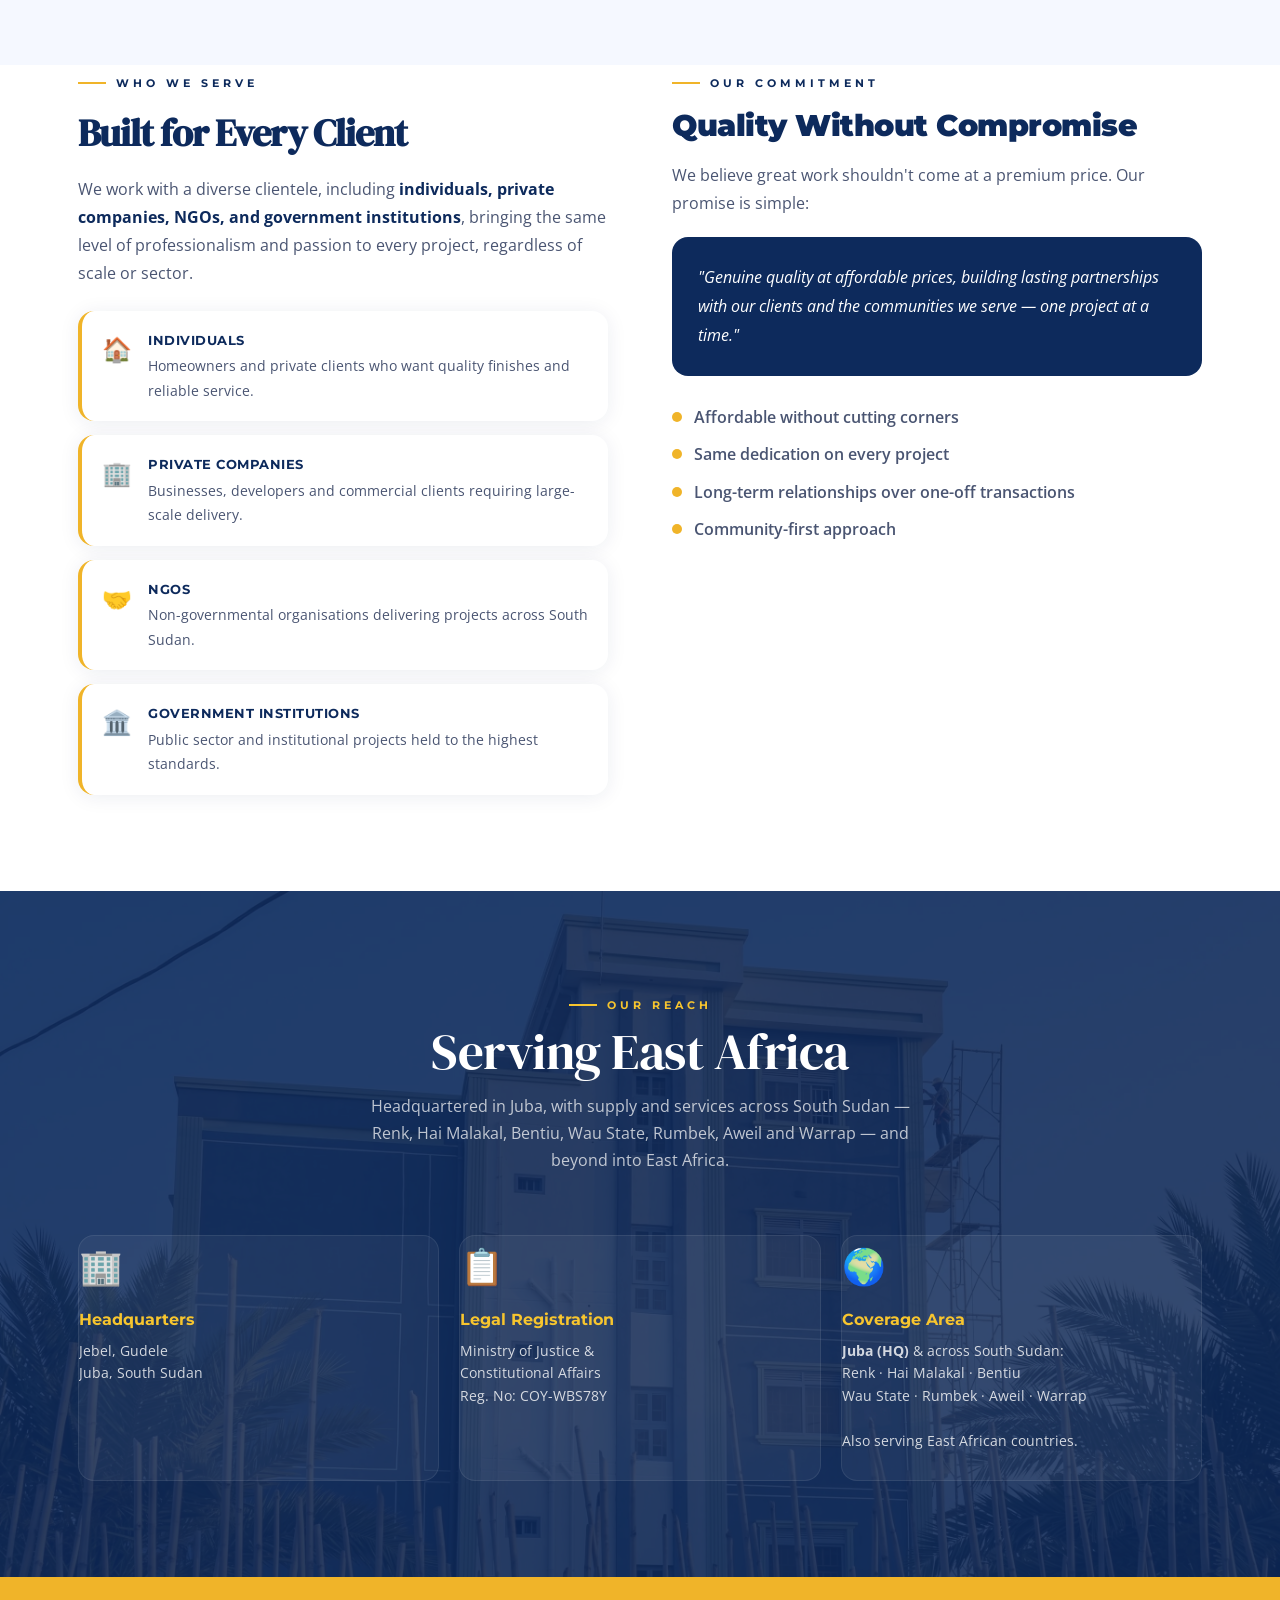
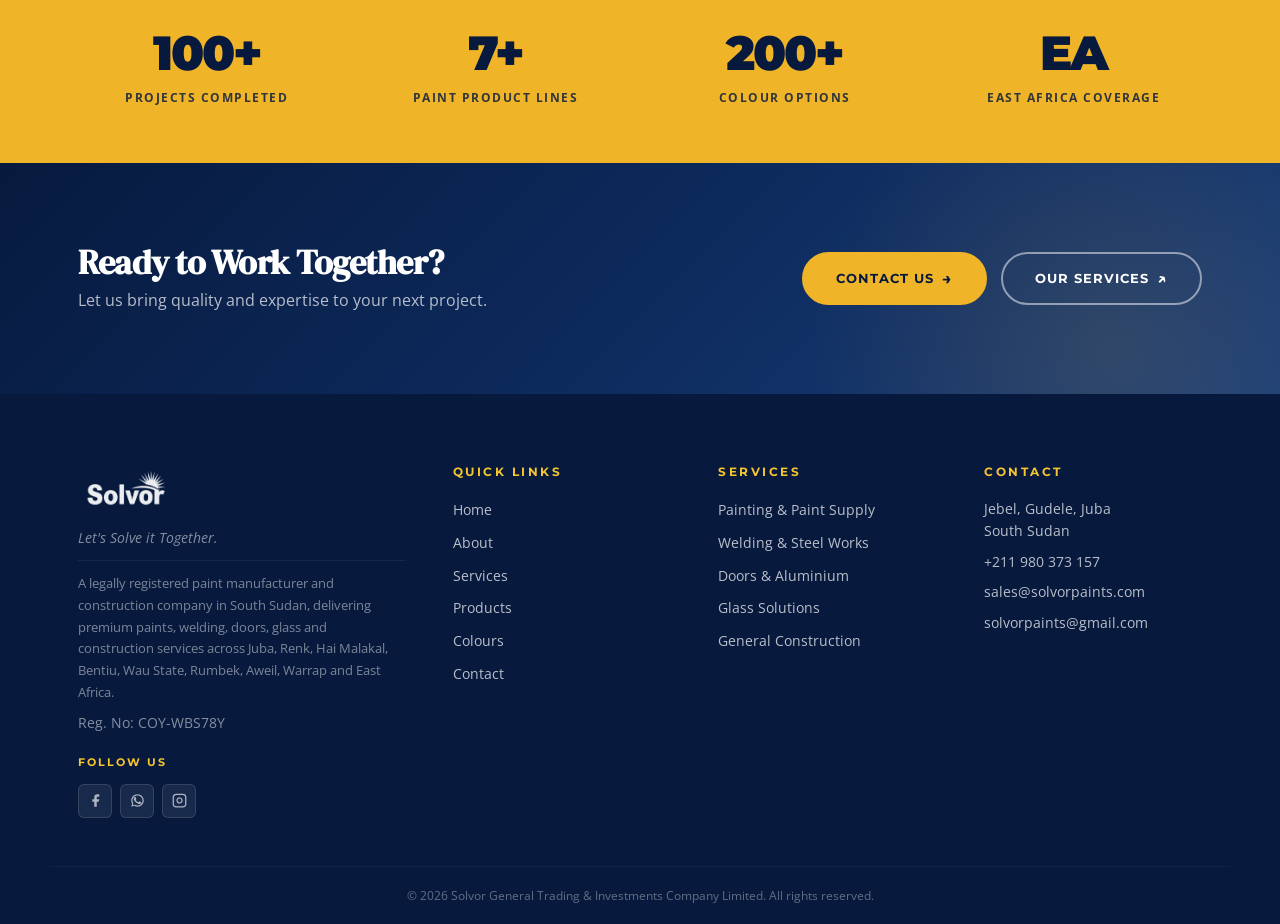
==== commit a7cbcc9c: "fix HTML bugs across all pages: orphaned text, unclosed main, broken nav links - Remove stray orphan" ====
--- a/about/index.html
+++ b/about/index.html
@@ -1,10 +1,9 @@
-<!DOCTYPE html>
+﻿<!DOCTYPE html>
 <html lang="en">
 <head>
   <meta charset="UTF-8" />
   <meta name="viewport" content="width=device-width, initial-scale=1.0" />
   <title>About Solvor — Paint Manufacturer | South Sudan</title>
-  About Solvor — legally registered paint manufacturer and construction company in South Sudan. Building East Africa with integrity since founding. />
   <meta name="description" content="Solvor General Trading &amp; Investments — legally registered paint manufacturer and construction company in South Sudan (Reg. COY-WBS78Y), serving Juba, Renk, Wau and East Africa." />
   <meta name="robots" content="index, follow" />
   <link rel="canonical" href="https://solvorpaints.com/about/" />
@@ -119,12 +118,12 @@
         <li class="has-dropdown">
           <a href="../services/">Services <span class="chevron">&#8964;</span></a>
           <ul class="dropdown">
-            <li><a href="../services/">Painting</a></li>
-            <li><a href="../services/">Paint Supply</a></li>
-            <li><a href="../services/">Welding & Steel</a></li>
-            <li><a href="../services/">Doors</a></li>
-            <li><a href="../services/">Glass & Aluminium</a></li>
-            <li><a href="../services/">General Construction</a></li>
+            <li><a href="../services/#painting">Painting</a></li>
+            <li><a href="../services/#supply">Paint Supply</a></li>
+            <li><a href="../services/#welding">Welding &amp; Steel</a></li>
+            <li><a href="../services/#doors">Doors</a></li>
+            <li><a href="../services/#glass">Glass &amp; Aluminium</a></li>
+            <li><a href="../services/#construction">General Construction</a></li>
           </ul>
         </li>
         <li class="has-dropdown">
@@ -295,6 +294,7 @@
     </div>
   </section>
 
+  </main>
   <footer class="footer">
     <div class="container footer-inner">
       <div class="footer-brand">
--- a/styles.css
+++ b/styles.css
@@ -1,6 +1,20 @@
 /* ============================================================
    SOLVOR — STYLES  (Sherwin-Williams inspired)
    ============================================================ */
+
+/* ── Skip Navigation ──────────────────────────────────────── */
+.skip-link {
+  position: absolute;
+  top: -100%;
+  left: 0;
+  padding: 10px 20px;
+  background: var(--primary, #0d2a5c);
+  color: #fff;
+  font-weight: 700;
+  z-index: 9999;
+  text-decoration: none;
+}
+.skip-link:focus { top: 0; }
 
 /* ── Reset & Base ─────────────────────────────────────────── */
 *, *::before, *::after { box-sizing: border-box; margin: 0; padding: 0; }
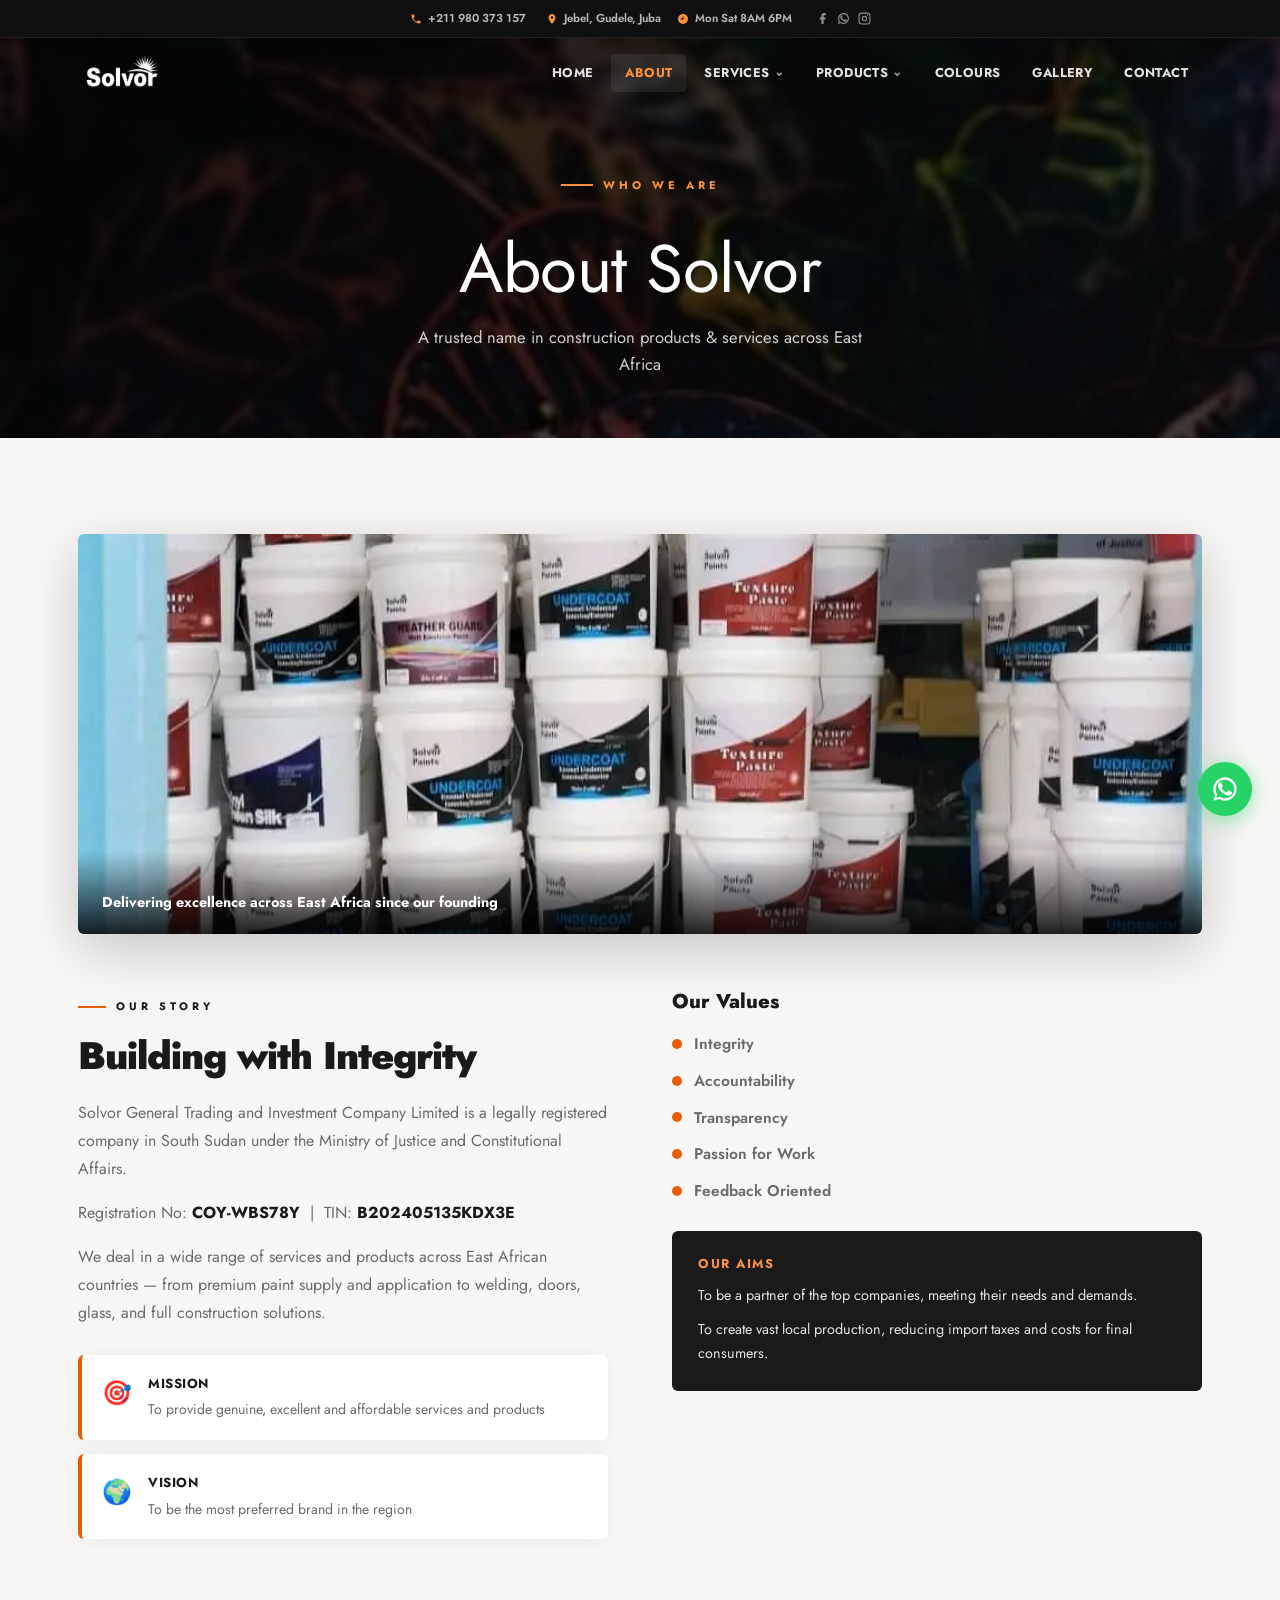
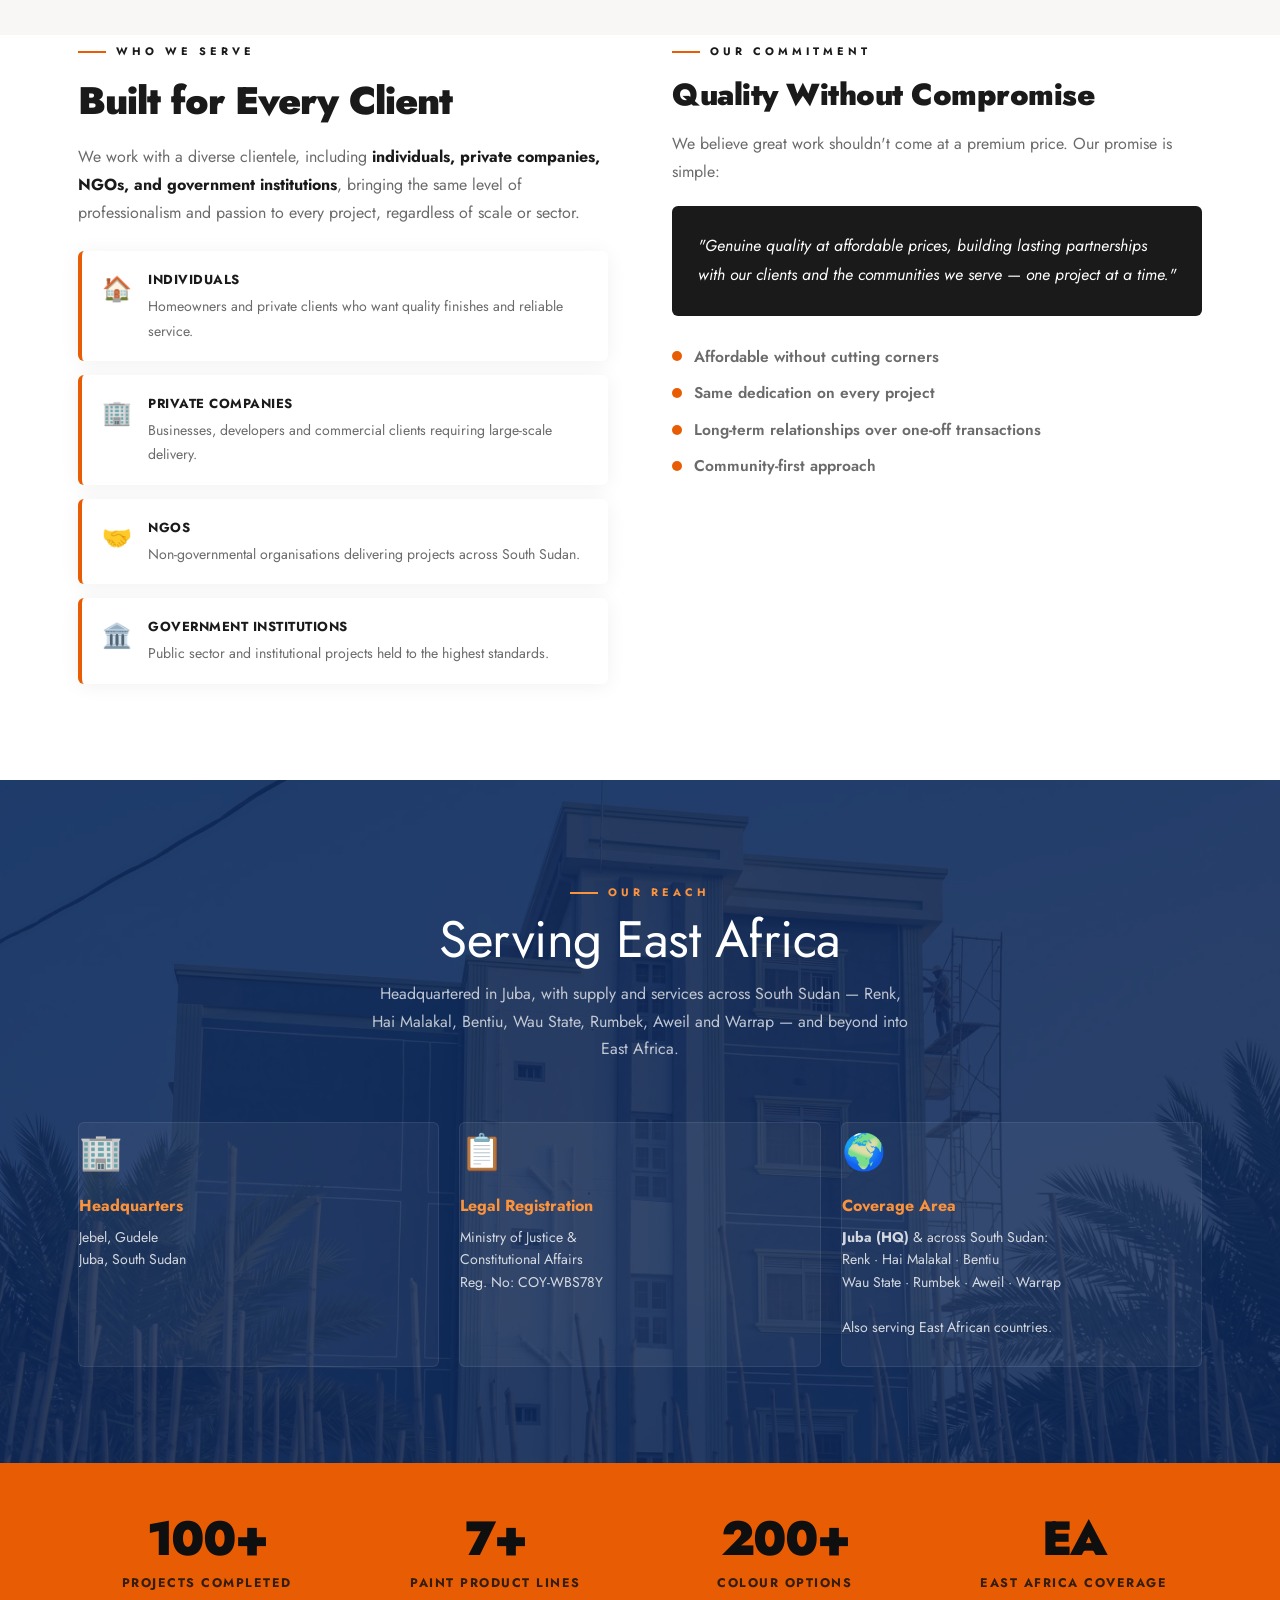
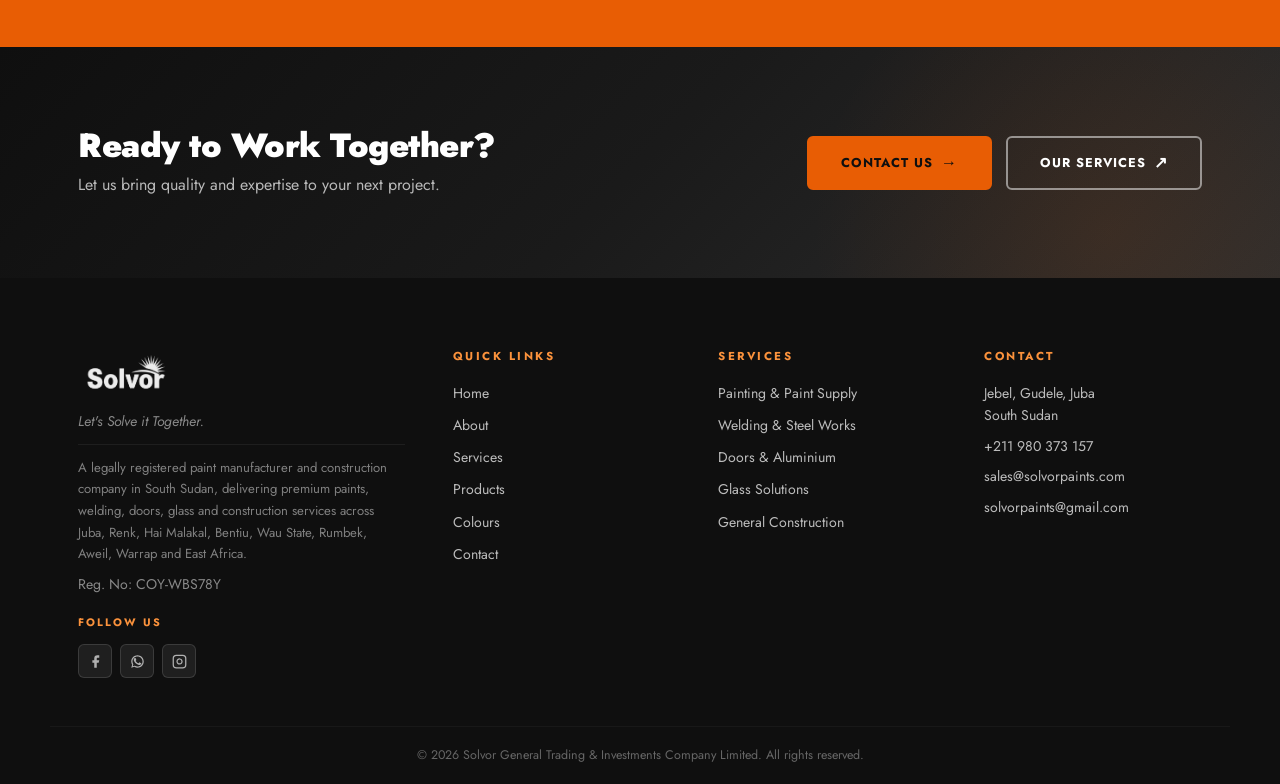
==== commit 94a6e460: "redesign to Benher-style: Jost font, charcoal/orange palette, rectangular elements - Replace DM Seri" ====
--- a/about/index.html
+++ b/about/index.html
@@ -57,7 +57,7 @@
   <link rel="stylesheet" href="../styles.css" />
     <link rel="preconnect" href="https://fonts.googleapis.com" />
   <link rel="preconnect" href="https://fonts.gstatic.com" crossorigin />
-  <link href="https://fonts.googleapis.com/css2?family=DM+Serif+Display:ital@0;1&family=Montserrat:wght@400;600;700;800;900&family=Open+Sans:wght@400;600&display=swap" rel="stylesheet" />
+  <link href="https://fonts.googleapis.com/css2?family=Jost:ital,wght@0,400;0,500;0,600;0,700;0,800;1,400;1,700&display=swap" rel="stylesheet" />
 
   <script type="application/ld+json">
   {
--- a/styles.css
+++ b/styles.css
@@ -8,7 +8,7 @@
   top: -100%;
   left: 0;
   padding: 10px 20px;
-  background: var(--primary, #0d2a5c);
+  background: var(--primary, #1a1a1a);
   color: #fff;
   font-weight: 700;
   z-index: 9999;
@@ -20,37 +20,37 @@
 *, *::before, *::after { box-sizing: border-box; margin: 0; padding: 0; }
 
 :root {
-  /* Theme: Navy Blue · White · Yellow */
-  --primary:      #0d2a5c;
-  --primary-dark: #071a3e;
-  --accent:       #f0b429;
-  --accent-light: #f7c52e;
-  --navy:         #0d2a5c;
-  --navy-light:   #1a3e7a;
+  /* Theme: Charcoal · White · Orange (Benher-inspired) */
+  --primary:      #1a1a1a;
+  --primary-dark: #0f0f0f;
+  --accent:       #e85d04;
+  --accent-light: #fb923c;
+  --navy:         #1a1a1a;
+  --navy-light:   #2d2d2d;
   --white:        #ffffff;
-  --off-white:    #f5f8ff;
-  --light-gray:   #eef1f8;
+  --off-white:    #f8f7f5;
+  --light-gray:   #f0ede8;
   --text:         #1a1a1a;
-  --text-muted:   #4a5572;
-  --border:       #cdd5e8;
+  --text-muted:   #6b6b6b;
+  --border:       #e0ddd8;
   /* Fonts */
-  --font-display: 'DM Serif Display', Georgia, serif;
-  --font-sans:    'Montserrat', sans-serif;
-  --font-body:    'Open Sans', sans-serif;
+  --font-display: 'Jost', sans-serif;
+  --font-sans:    'Jost', sans-serif;
+  --font-body:    'Jost', sans-serif;
   /* Sizing */
-  --radius:    16px;
-  --radius-sm: 8px;
-  --radius-pill: 100px;
-  --shadow:    0 2px 20px rgba(13,42,92,0.08);
-  --shadow-md: 0 8px 32px rgba(13,42,92,0.14);
-  --shadow-lg: 0 16px 56px rgba(13,42,92,0.22);
+  --radius:    6px;
+  --radius-sm: 4px;
+  --radius-pill: 6px;
+  --shadow:    0 2px 20px rgba(0,0,0,0.06);
+  --shadow-md: 0 8px 32px rgba(0,0,0,0.12);
+  --shadow-lg: 0 16px 56px rgba(0,0,0,0.20);
   --transition: all 0.3s cubic-bezier(0.4,0,0.2,1);
   --topbar-h: 38px;
   --nav-h: 70px;
 }
 
 html { scroll-behavior: smooth; }
-body { font-family: 'Open Sans', sans-serif; color: var(--text); background: var(--white); line-height: 1.7; }
+body { font-family: 'Jost', sans-serif; color: var(--text); background: var(--white); line-height: 1.65; }
 a { color: inherit; text-decoration: none; }
 ul { list-style: none; }
 img { max-width: 100%; display: block; }
@@ -64,7 +64,7 @@
 /* ── Typography scale ─────────────────────────────────────── */
 h1, h2, h3, h4 { font-family: var(--font-sans); line-height: 1.15; }
 /* Display headings — serif for editorial gravitas */
-h2 { font-family: var(--font-display); font-weight: 400; letter-spacing: -0.3px; }
+h2 { font-family: var(--font-display); font-weight: 800; letter-spacing: -0.5px; }
 .section-header h2,
 .about-teaser-text h2,
 .about-text h2,
@@ -72,7 +72,7 @@
 .cta-inner h2,
 .page-hero-content h1 {
   font-family: var(--font-display);
-  font-weight: 400;
+  font-weight: 800;
 }
 
 /* ── Buttons ──────────────────────────────────────────────── */
@@ -110,7 +110,7 @@
   background: var(--accent-light);
   border-color: var(--accent-light);
   transform: translateY(-2px);
-  box-shadow: 0 8px 28px rgba(240,180,41,0.50);
+  box-shadow: 0 8px 28px rgba(232,93,4,0.45);
 }
 .btn-primary:hover::after { transform: translateX(4px); }
 
@@ -242,14 +242,14 @@
 }
 .nav-logo-img:hover { opacity: 0.88; }
 .logo-text {
-  font-family: 'Montserrat', sans-serif;
+  font-family: 'Jost', sans-serif;
   font-size: 1.55rem;
   font-weight: 900;
   color: var(--white);
   letter-spacing: -1px;
 }
 .logo-sub {
-  font-family: 'Montserrat', sans-serif;
+  font-family: 'Jost', sans-serif;
   font-size: 0.78rem;
   font-weight: 700;
   color: var(--accent-light);
@@ -271,7 +271,7 @@
   gap: 4px;
   padding: 8px 14px;
   color: rgba(255,255,255,0.88);
-  font-family: 'Montserrat', sans-serif;
+  font-family: 'Jost', sans-serif;
   font-size: 0.8rem;
   font-weight: 700;
   letter-spacing: 0.4px;
@@ -314,7 +314,7 @@
   display: block;
   padding: 10px 18px;
   color: var(--text);
-  font-family: 'Open Sans', sans-serif;
+  font-family: 'Jost', sans-serif;
   font-size: 0.88rem;
   font-weight: 600;
   transition: var(--transition);
@@ -387,10 +387,10 @@
 .about-photo-badge {
   position: absolute;
   bottom: 0; left: 0; right: 0;
-  background: linear-gradient(transparent, rgba(7,26,62,0.85));
+  background: linear-gradient(transparent, rgba(0,0,0,0.85));
   padding: 40px 24px 20px;
   color: var(--white);
-  font-family: 'Montserrat', sans-serif;
+  font-family: 'Jost', sans-serif;
   font-size: 0.9rem;
   font-weight: 700;
 }
@@ -439,7 +439,7 @@
 .slide-overlay {
   position: absolute;
   inset: 0;
-  background: linear-gradient(110deg, rgba(7,26,62,0.88) 0%, rgba(13,42,92,0.70) 50%, rgba(7,26,62,0.45) 100%);
+  background: linear-gradient(110deg, rgba(0,0,0,0.88) 0%, rgba(20,20,20,0.72) 50%, rgba(0,0,0,0.48) 100%);
 }
 
 .slide-content {
@@ -606,7 +606,7 @@
 }
 .chip-label span {
   display: block;
-  font-family: 'Montserrat', sans-serif;
+  font-family: 'Jost', sans-serif;
   font-size: 0.68rem;
   font-weight: 700;
   color: var(--text);
@@ -709,7 +709,7 @@
 .teaser-icon { font-size: 1.4rem; flex-shrink: 0; }
 .teaser-card strong {
   display: block;
-  font-family: 'Montserrat', sans-serif;
+  font-family: 'Jost', sans-serif;
   font-size: 0.8rem;
   font-weight: 700;
   text-transform: uppercase;
@@ -778,7 +778,7 @@
 .service-link {
   display: inline-block;
   margin-top: 18px;
-  font-family: 'Montserrat', sans-serif;
+  font-family: 'Jost', sans-serif;
   font-size: 0.76rem;
   font-weight: 700;
   letter-spacing: 0.5px;
@@ -799,7 +799,7 @@
 .stat { color: var(--primary-dark); }
 .stat-num {
   display: block;
-  font-family: 'Montserrat', sans-serif;
+  font-family: 'Jost', sans-serif;
   font-size: 3rem;
   font-weight: 900;
   line-height: 1;
@@ -854,7 +854,7 @@
   right: 12px;
   background: var(--primary-dark);
   color: var(--white);
-  font-family: 'Montserrat', sans-serif;
+  font-family: 'Jost', sans-serif;
   font-size: 0.65rem;
   font-weight: 700;
   letter-spacing: 1px;
@@ -910,7 +910,7 @@
   border: 2px solid var(--border);
   border-radius: 4px;
   background: var(--white);
-  font-family: 'Montserrat', sans-serif;
+  font-family: 'Jost', sans-serif;
   font-size: 0.76rem;
   font-weight: 700;
   letter-spacing: 0.5px;
@@ -925,7 +925,7 @@
 .colour-family { margin-bottom: 56px; }
 
 .family-title {
-  font-family: 'Montserrat', sans-serif;
+  font-family: 'Jost', sans-serif;
   font-size: 1.1rem;
   font-weight: 800;
   color: var(--primary);
@@ -975,7 +975,7 @@
 }
 .chip-name {
   display: block;
-  font-family: 'Montserrat', sans-serif;
+  font-family: 'Jost', sans-serif;
   font-size: 0.68rem;
   font-weight: 700;
   color: var(--text);
@@ -1025,7 +1025,7 @@
 .badge-icon { font-size: 1.5rem; flex-shrink: 0; }
 .badge strong {
   display: block;
-  font-family: 'Montserrat', sans-serif;
+  font-family: 'Jost', sans-serif;
   font-size: 0.82rem;
   font-weight: 700;
   color: var(--primary);
@@ -1036,7 +1036,7 @@
 .badge p { font-size: 0.88rem; color: var(--text-muted); margin: 0; }
 
 .about-values h3 {
-  font-family: 'Montserrat', sans-serif;
+  font-family: 'Jost', sans-serif;
   font-size: 1.25rem;
   font-weight: 800;
   color: var(--primary);
@@ -1066,7 +1066,7 @@
   padding: 26px;
 }
 .aims-box h4 {
-  font-family: 'Montserrat', sans-serif;
+  font-family: 'Jost', sans-serif;
   font-size: 0.8rem;
   font-weight: 700;
   color: var(--accent-light);
@@ -1133,7 +1133,7 @@
 .contact-icon { font-size: 1.4rem; flex-shrink: 0; margin-top: 2px; }
 .contact-item strong {
   display: block;
-  font-family: 'Montserrat', sans-serif;
+  font-family: 'Jost', sans-serif;
   font-size: 0.78rem;
   font-weight: 700;
   text-transform: uppercase;
@@ -1157,7 +1157,7 @@
 .form-group { margin-bottom: 18px; }
 .form-group label {
   display: block;
-  font-family: 'Montserrat', sans-serif;
+  font-family: 'Jost', sans-serif;
   font-size: 0.72rem;
   font-weight: 700;
   text-transform: uppercase;
@@ -1172,7 +1172,7 @@
   padding: 11px 14px;
   border: 2px solid var(--border);
   border-radius: var(--radius-sm);
-  font-family: 'Open Sans', sans-serif;
+  font-family: 'Jost', sans-serif;
   font-size: 0.93rem;
   color: var(--text);
   background: var(--white);
@@ -1183,7 +1183,7 @@
 .form-group select:focus,
 .form-group textarea:focus {
   border-color: var(--accent);
-  box-shadow: 0 0 0 3px rgba(200,122,10,0.16);
+  box-shadow: 0 0 0 3px rgba(232,93,4,0.18);
 }
 .form-group textarea { resize: vertical; }
 
@@ -1248,9 +1248,9 @@
 .ss-pride-img-caption {
   position: absolute;
   bottom: 0; left: 0; right: 0;
-  background: linear-gradient(transparent, rgba(7,26,62,0.88));
+  background: linear-gradient(transparent, rgba(0,0,0,0.88));
   color: var(--white);
-  font-family: 'Montserrat', sans-serif;
+  font-family: 'Jost', sans-serif;
   font-size: 0.78rem;
   font-weight: 700;
   padding: 24px 16px 12px;
@@ -1292,7 +1292,7 @@
 .ss-stat { text-align: left; }
 .ss-stat-num {
   display: block;
-  font-family: 'Montserrat', sans-serif;
+  font-family: 'Jost', sans-serif;
   font-size: 2.4rem;
   font-weight: 900;
   color: var(--accent-light);
@@ -1322,7 +1322,7 @@
 
 /* ── CTA Banner ───────────────────────────────────────────── */
 .cta-banner {
-  background: linear-gradient(135deg, var(--primary-dark) 0%, var(--primary) 50%, var(--navy-light) 100%);
+  background: linear-gradient(135deg, #0f0f0f 0%, #1a1a1a 50%, #2d2d2d 100%);
   padding: 80px 0;
   position: relative;
   overflow: hidden;
@@ -1332,7 +1332,7 @@
   position: absolute;
   top: -50%; right: -10%;
   width: 600px; height: 600px;
-  background: radial-gradient(circle, rgba(240,180,41,0.12) 0%, transparent 70%);
+  background: radial-gradient(circle, rgba(232,93,4,0.10) 0%, transparent 70%);
   pointer-events: none;
 }
 .cta-inner {
@@ -1359,7 +1359,7 @@
   display: flex;
   align-items: center;
   justify-content: center;
-  background: linear-gradient(135deg, var(--primary-dark) 0%, var(--primary) 60%, var(--navy-light) 100%);
+  background: linear-gradient(135deg, #0f0f0f 0%, #1a1a1a 60%, #2d2d2d 100%);
   overflow: hidden;
   padding-top: calc(var(--nav-h) + var(--topbar-h));
 }
@@ -1372,7 +1372,7 @@
 .page-hero-overlay {
   position: absolute;
   inset: 0;
-  background: linear-gradient(135deg, rgba(7,26,62,0.85) 0%, rgba(13,42,92,0.65) 100%);
+  background: linear-gradient(135deg, rgba(0,0,0,0.85) 0%, rgba(0,0,0,0.65) 100%);
 }
 .page-hero-content {
   position: relative;
@@ -1420,7 +1420,7 @@
 .footer-reg { font-size: 0.72rem; opacity: 0.5; margin-top: 8px; font-style: normal !important; }
 
 .footer-links h4, .footer-services h4, .footer-contact h4 {
-  font-family: 'Montserrat', sans-serif;
+  font-family: 'Jost', sans-serif;
   font-size: 0.72rem;
   font-weight: 700;
   letter-spacing: 2.5px;
@@ -1514,7 +1514,7 @@
     border-top: none;
     border-left: 3px solid var(--accent);
     border-radius: 0;
-    background: rgba(0,0,0,0.2);
+    background: rgba(0,0,0,0.15);
     display: none;
   }
 
@@ -1587,7 +1587,7 @@
   transition: var(--transition);
 }
 .testimonial-card:hover { transform: translateY(-5px); box-shadow: var(--shadow-md); }
-.testimonial-stars { color: #f59e0b; font-size: 1rem; letter-spacing: 3px; margin-bottom: 14px; }
+.testimonial-stars { color: #e85d04; font-size: 1rem; letter-spacing: 3px; margin-bottom: 14px; }
 .testimonial-text {
   font-size: 0.93rem;
   color: var(--text-muted);
@@ -1605,7 +1605,7 @@
   display: flex;
   align-items: center;
   justify-content: center;
-  font-family: 'Montserrat', sans-serif;
+  font-family: 'Jost', sans-serif;
   font-size: 0.78rem;
   font-weight: 700;
   flex-shrink: 0;
@@ -1654,7 +1654,7 @@
 /* ── Social Links (footer) ────────────────────────────────── */
 .footer-social { margin-top: 18px; }
 .footer-social h5 {
-  font-family: 'Montserrat', sans-serif;
+  font-family: 'Jost', sans-serif;
   font-size: 0.68rem;
   font-weight: 700;
   letter-spacing: 2px;
@@ -1705,7 +1705,7 @@
 .gallery-overlay {
   position: absolute;
   inset: 0;
-  background: linear-gradient(transparent 45%, rgba(7,26,62,0.90) 100%);
+  background: linear-gradient(transparent 45%, rgba(0,0,0,0.90) 100%);
   opacity: 0;
   transition: opacity 0.3s ease;
   display: flex;
@@ -1729,7 +1729,7 @@
 }
 .gallery-label {
   color: white;
-  font-family: 'Montserrat', sans-serif;
+  font-family: 'Jost', sans-serif;
   font-size: 0.88rem;
   font-weight: 700;
   line-height: 1.3;
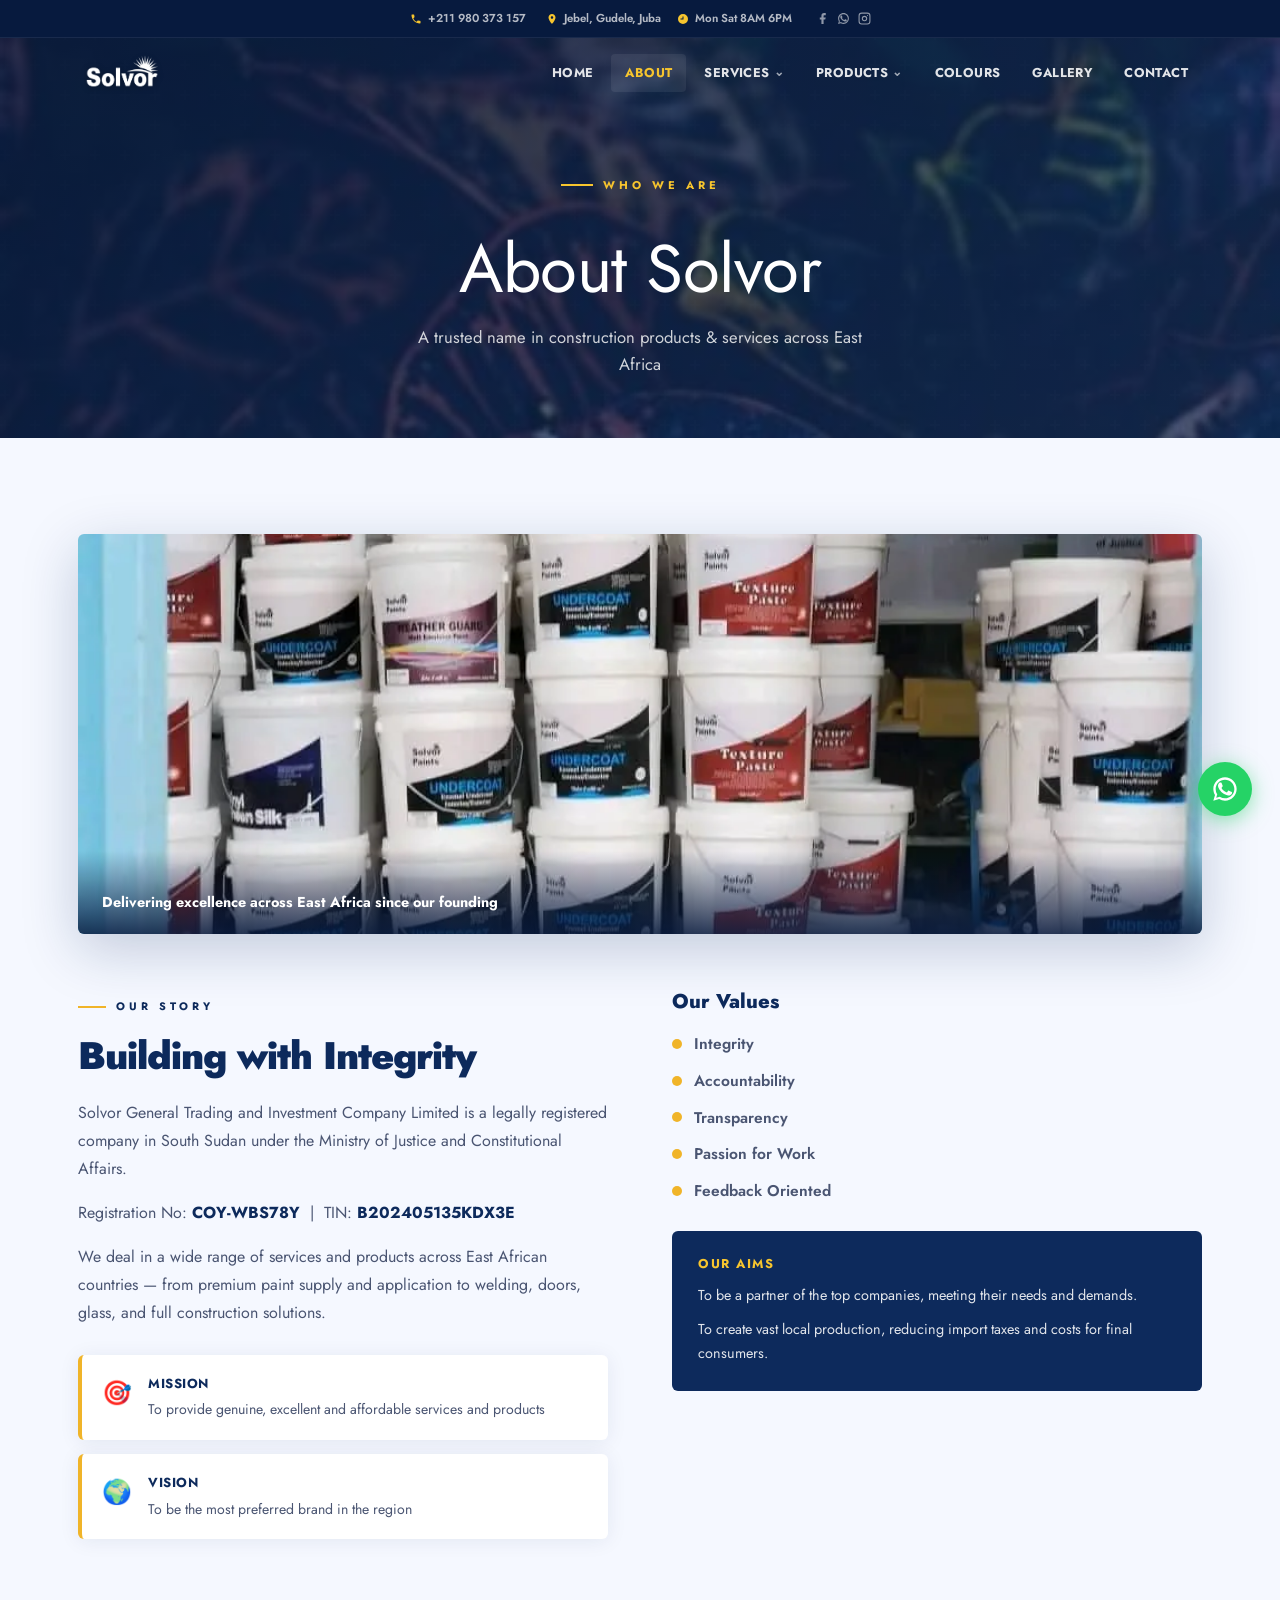
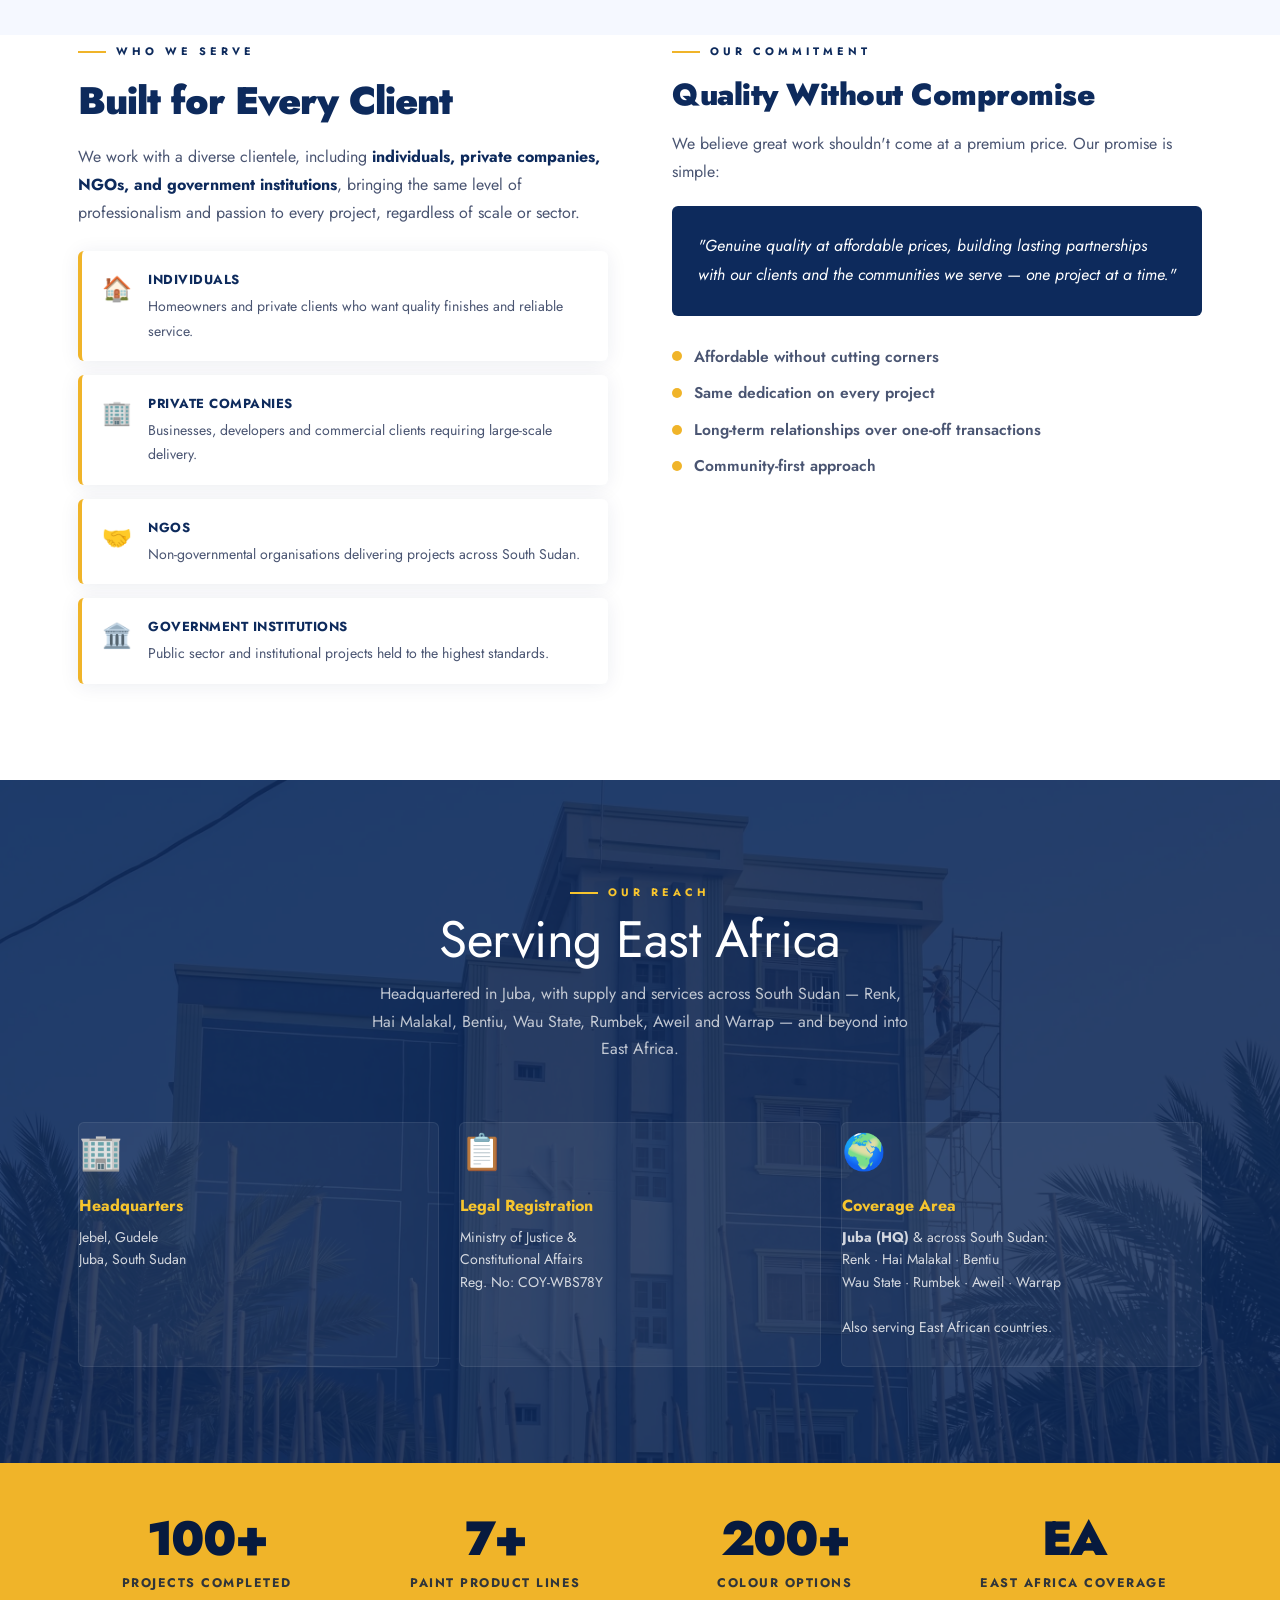
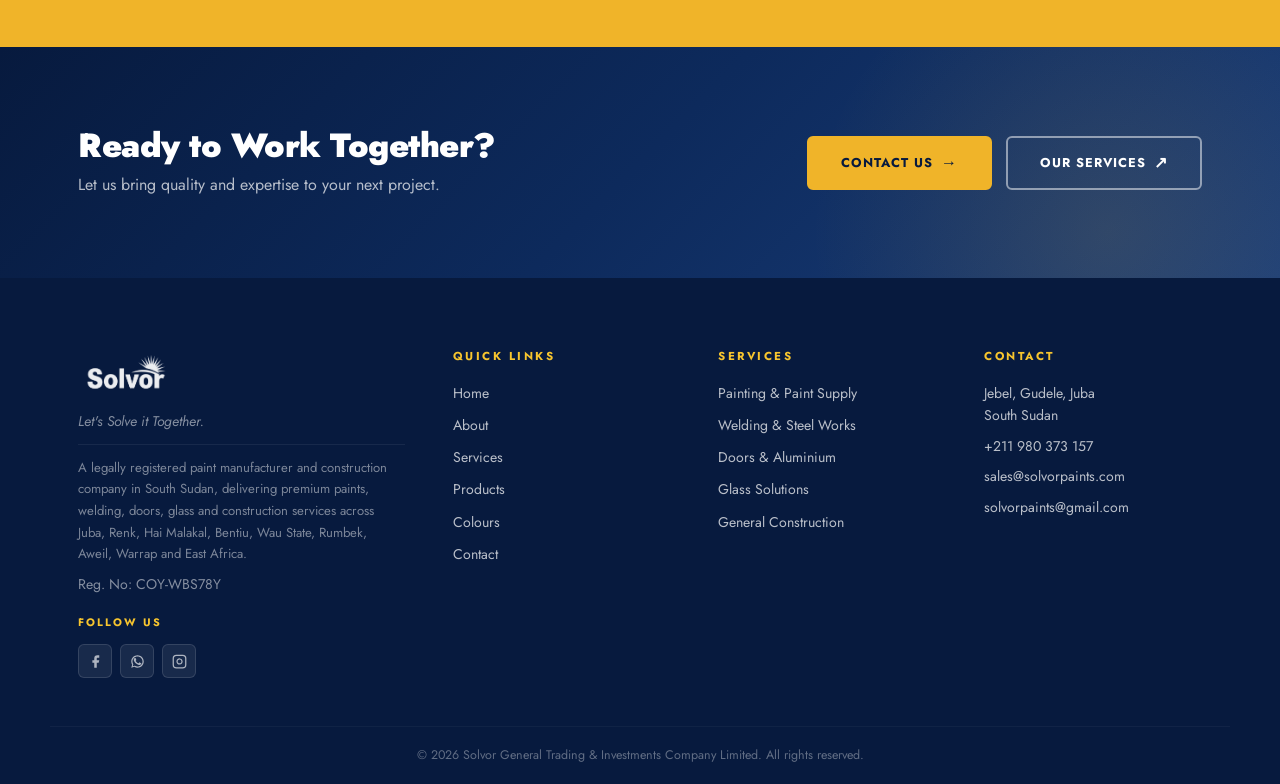
==== commit b5d50870: "local SEO overhaul — target paint/painters in Juba search queries Title tags: lead with 'Paint Shop " ====
--- a/about/index.html
+++ b/about/index.html
@@ -3,8 +3,8 @@
 <head>
   <meta charset="UTF-8" />
   <meta name="viewport" content="width=device-width, initial-scale=1.0" />
-  <title>About Solvor — Paint Manufacturer | South Sudan</title>
-  <meta name="description" content="Solvor General Trading &amp; Investments — legally registered paint manufacturer and construction company in South Sudan (Reg. COY-WBS78Y), serving Juba, Renk, Wau and East Africa." />
+  <title>About Solvor Paints — Paint Manufacturer in Juba, South Sudan</title>
+  <meta name="description" content="Solvor is a legally registered paint manufacturer and construction company based in Juba, South Sudan (Reg. COY-WBS78Y). Serving Juba, Renk, Wau, Malakal and all of South Sudan." />
   <meta name="robots" content="index, follow" />
   <link rel="canonical" href="https://solvorpaints.com/about/" />
   <meta property="og:type" content="website" />
@@ -18,20 +18,26 @@
   <script type="application/ld+json">
   {
   "@context": "https://schema.org",
-  "@type": "LocalBusiness",
+  "@type": ["LocalBusiness", "HomeAndConstructionBusiness", "Store"],
   "@id": "https://solvorpaints.com/#business",
   "name": "Solvor General Trading & Investments Company Limited",
   "alternateName": "Solvor Paints",
   "url": "https://solvorpaints.com/",
   "telephone": "+211980373157",
-    "email": "sales@solvorpaints.com",
+  "email": "sales@solvorpaints.com",
   "address": {
     "@type": "PostalAddress",
     "streetAddress": "Jebel, Gudele",
     "addressLocality": "Juba",
     "addressRegion": "Central Equatoria",
     "addressCountry": "SS"
-  }
+  },
+  "geo": { "@type": "GeoCoordinates", "latitude": 4.87170, "longitude": 31.57130 },
+  "openingHoursSpecification": [{
+    "@type": "OpeningHoursSpecification",
+    "dayOfWeek": ["Monday","Tuesday","Wednesday","Thursday","Friday","Saturday"],
+    "opens": "08:00", "closes": "18:00"
+  }]
 }
   </script>
   <script type="application/ld+json">
--- a/styles.css
+++ b/styles.css
@@ -8,7 +8,7 @@
   top: -100%;
   left: 0;
   padding: 10px 20px;
-  background: var(--primary, #1a1a1a);
+  background: var(--primary, #0d2a5c);
   color: #fff;
   font-weight: 700;
   z-index: 9999;
@@ -20,19 +20,19 @@
 *, *::before, *::after { box-sizing: border-box; margin: 0; padding: 0; }
 
 :root {
-  /* Theme: Charcoal · White · Orange (Benher-inspired) */
-  --primary:      #1a1a1a;
-  --primary-dark: #0f0f0f;
-  --accent:       #e85d04;
-  --accent-light: #fb923c;
-  --navy:         #1a1a1a;
-  --navy-light:   #2d2d2d;
+  /* Theme: Navy Blue · White · Yellow */
+  --primary:      #0d2a5c;
+  --primary-dark: #071a3e;
+  --accent:       #f0b429;
+  --accent-light: #f7c52e;
+  --navy:         #0d2a5c;
+  --navy-light:   #1a3e7a;
   --white:        #ffffff;
-  --off-white:    #f8f7f5;
-  --light-gray:   #f0ede8;
+  --off-white:    #f5f8ff;
+  --light-gray:   #eef1f8;
   --text:         #1a1a1a;
-  --text-muted:   #6b6b6b;
-  --border:       #e0ddd8;
+  --text-muted:   #4a5572;
+  --border:       #cdd5e8;
   /* Fonts */
   --font-display: 'Jost', sans-serif;
   --font-sans:    'Jost', sans-serif;
@@ -41,9 +41,9 @@
   --radius:    6px;
   --radius-sm: 4px;
   --radius-pill: 6px;
-  --shadow:    0 2px 20px rgba(0,0,0,0.06);
-  --shadow-md: 0 8px 32px rgba(0,0,0,0.12);
-  --shadow-lg: 0 16px 56px rgba(0,0,0,0.20);
+  --shadow:    0 2px 20px rgba(13,42,92,0.08);
+  --shadow-md: 0 8px 32px rgba(13,42,92,0.14);
+  --shadow-lg: 0 16px 56px rgba(13,42,92,0.22);
   --transition: all 0.3s cubic-bezier(0.4,0,0.2,1);
   --topbar-h: 38px;
   --nav-h: 70px;
@@ -110,7 +110,7 @@
   background: var(--accent-light);
   border-color: var(--accent-light);
   transform: translateY(-2px);
-  box-shadow: 0 8px 28px rgba(232,93,4,0.45);
+  box-shadow: 0 8px 28px rgba(240,180,41,0.50);
 }
 .btn-primary:hover::after { transform: translateX(4px); }
 
@@ -387,7 +387,7 @@
 .about-photo-badge {
   position: absolute;
   bottom: 0; left: 0; right: 0;
-  background: linear-gradient(transparent, rgba(0,0,0,0.85));
+  background: linear-gradient(transparent, rgba(7,26,62,0.85));
   padding: 40px 24px 20px;
   color: var(--white);
   font-family: 'Jost', sans-serif;
@@ -439,7 +439,7 @@
 .slide-overlay {
   position: absolute;
   inset: 0;
-  background: linear-gradient(110deg, rgba(0,0,0,0.88) 0%, rgba(20,20,20,0.72) 50%, rgba(0,0,0,0.48) 100%);
+  background: linear-gradient(110deg, rgba(7,26,62,0.88) 0%, rgba(13,42,92,0.70) 50%, rgba(7,26,62,0.45) 100%);
 }
 
 .slide-content {
@@ -1183,7 +1183,7 @@
 .form-group select:focus,
 .form-group textarea:focus {
   border-color: var(--accent);
-  box-shadow: 0 0 0 3px rgba(232,93,4,0.18);
+  box-shadow: 0 0 0 3px rgba(200,122,10,0.16);
 }
 .form-group textarea { resize: vertical; }
 
@@ -1322,7 +1322,7 @@
 
 /* ── CTA Banner ───────────────────────────────────────────── */
 .cta-banner {
-  background: linear-gradient(135deg, #0f0f0f 0%, #1a1a1a 50%, #2d2d2d 100%);
+  background: linear-gradient(135deg, var(--primary-dark) 0%, var(--primary) 50%, var(--navy-light) 100%);
   padding: 80px 0;
   position: relative;
   overflow: hidden;
@@ -1332,7 +1332,7 @@
   position: absolute;
   top: -50%; right: -10%;
   width: 600px; height: 600px;
-  background: radial-gradient(circle, rgba(232,93,4,0.10) 0%, transparent 70%);
+  background: radial-gradient(circle, rgba(240,180,41,0.12) 0%, transparent 70%);
   pointer-events: none;
 }
 .cta-inner {
@@ -1359,7 +1359,7 @@
   display: flex;
   align-items: center;
   justify-content: center;
-  background: linear-gradient(135deg, #0f0f0f 0%, #1a1a1a 60%, #2d2d2d 100%);
+  background: linear-gradient(135deg, var(--primary-dark) 0%, var(--primary) 60%, var(--navy-light) 100%);
   overflow: hidden;
   padding-top: calc(var(--nav-h) + var(--topbar-h));
 }
@@ -1372,7 +1372,7 @@
 .page-hero-overlay {
   position: absolute;
   inset: 0;
-  background: linear-gradient(135deg, rgba(0,0,0,0.85) 0%, rgba(0,0,0,0.65) 100%);
+  background: linear-gradient(135deg, rgba(7,26,62,0.85) 0%, rgba(13,42,92,0.65) 100%);
 }
 .page-hero-content {
   position: relative;
@@ -1587,7 +1587,7 @@
   transition: var(--transition);
 }
 .testimonial-card:hover { transform: translateY(-5px); box-shadow: var(--shadow-md); }
-.testimonial-stars { color: #e85d04; font-size: 1rem; letter-spacing: 3px; margin-bottom: 14px; }
+.testimonial-stars { color: #f59e0b; font-size: 1rem; letter-spacing: 3px; margin-bottom: 14px; }
 .testimonial-text {
   font-size: 0.93rem;
   color: var(--text-muted);
@@ -1705,7 +1705,7 @@
 .gallery-overlay {
   position: absolute;
   inset: 0;
-  background: linear-gradient(transparent 45%, rgba(0,0,0,0.90) 100%);
+  background: linear-gradient(transparent 45%, rgba(7,26,62,0.90) 100%);
   opacity: 0;
   transition: opacity 0.3s ease;
   display: flex;
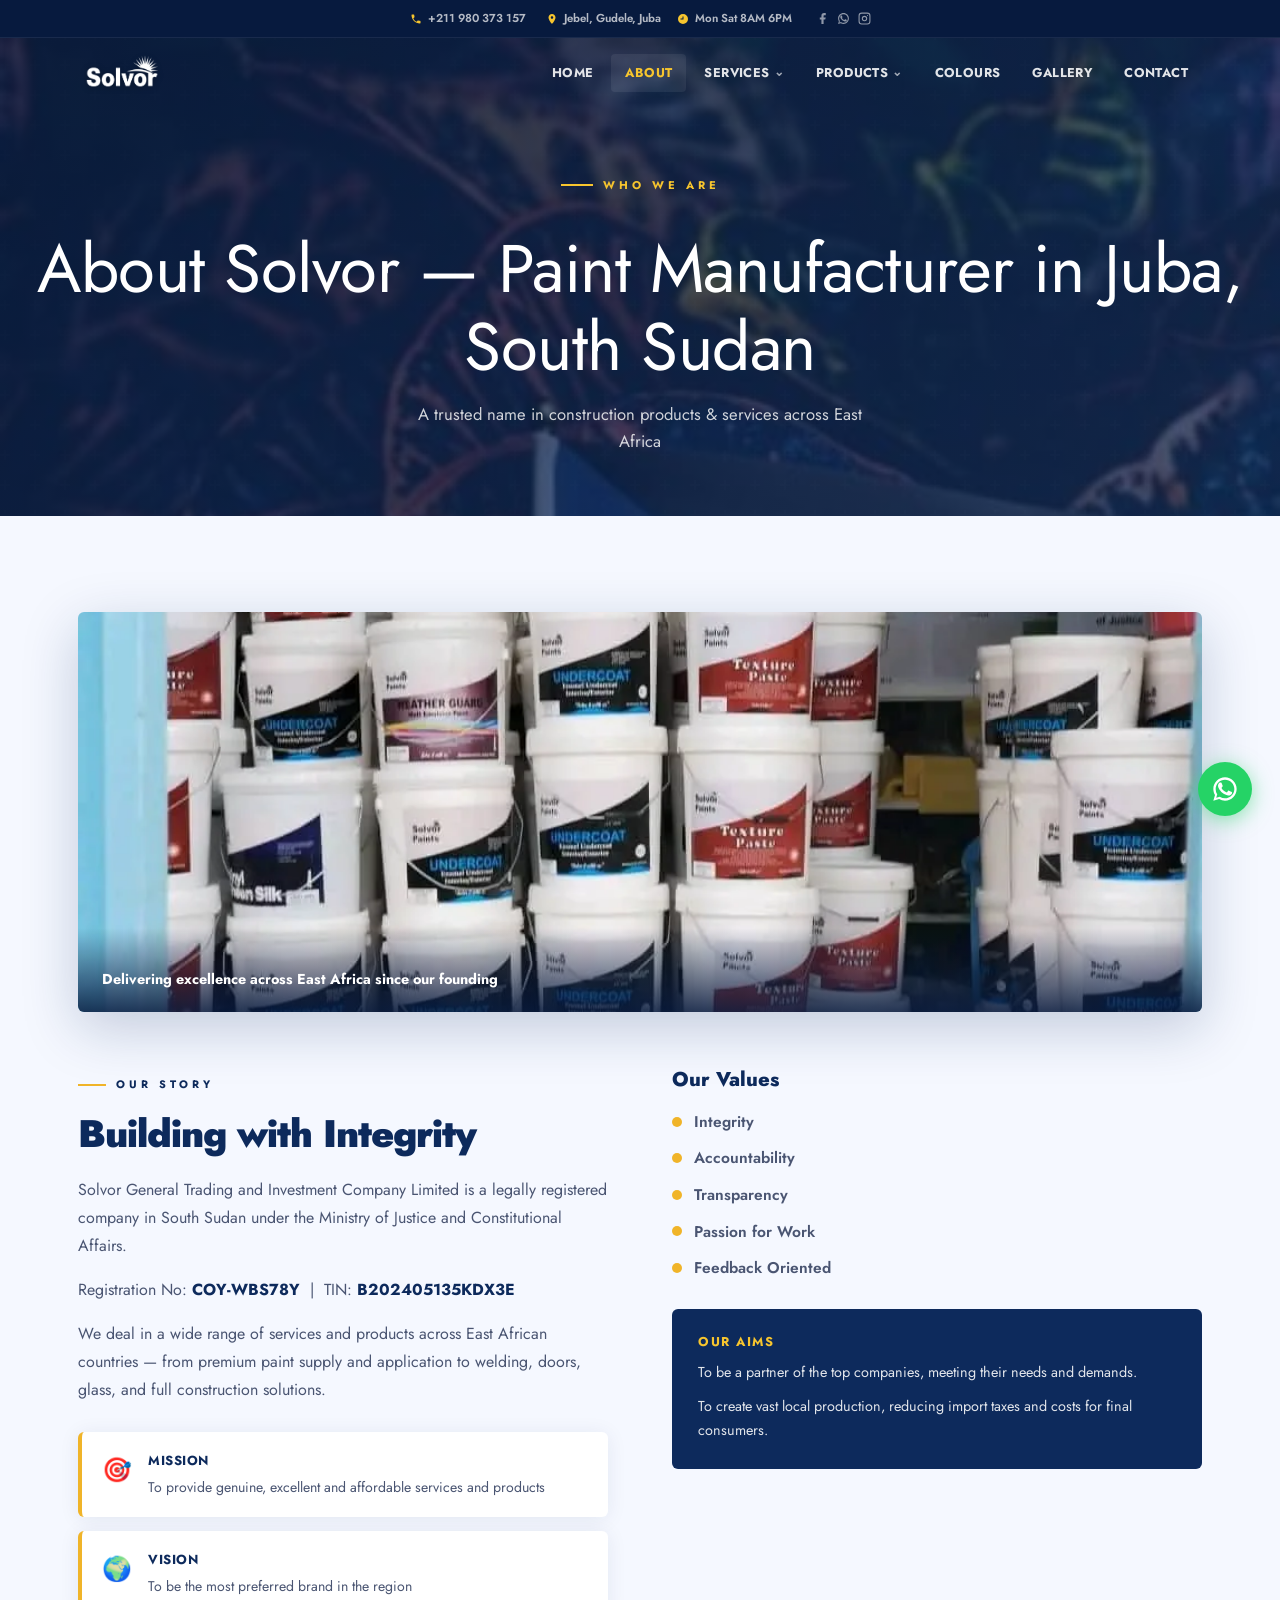
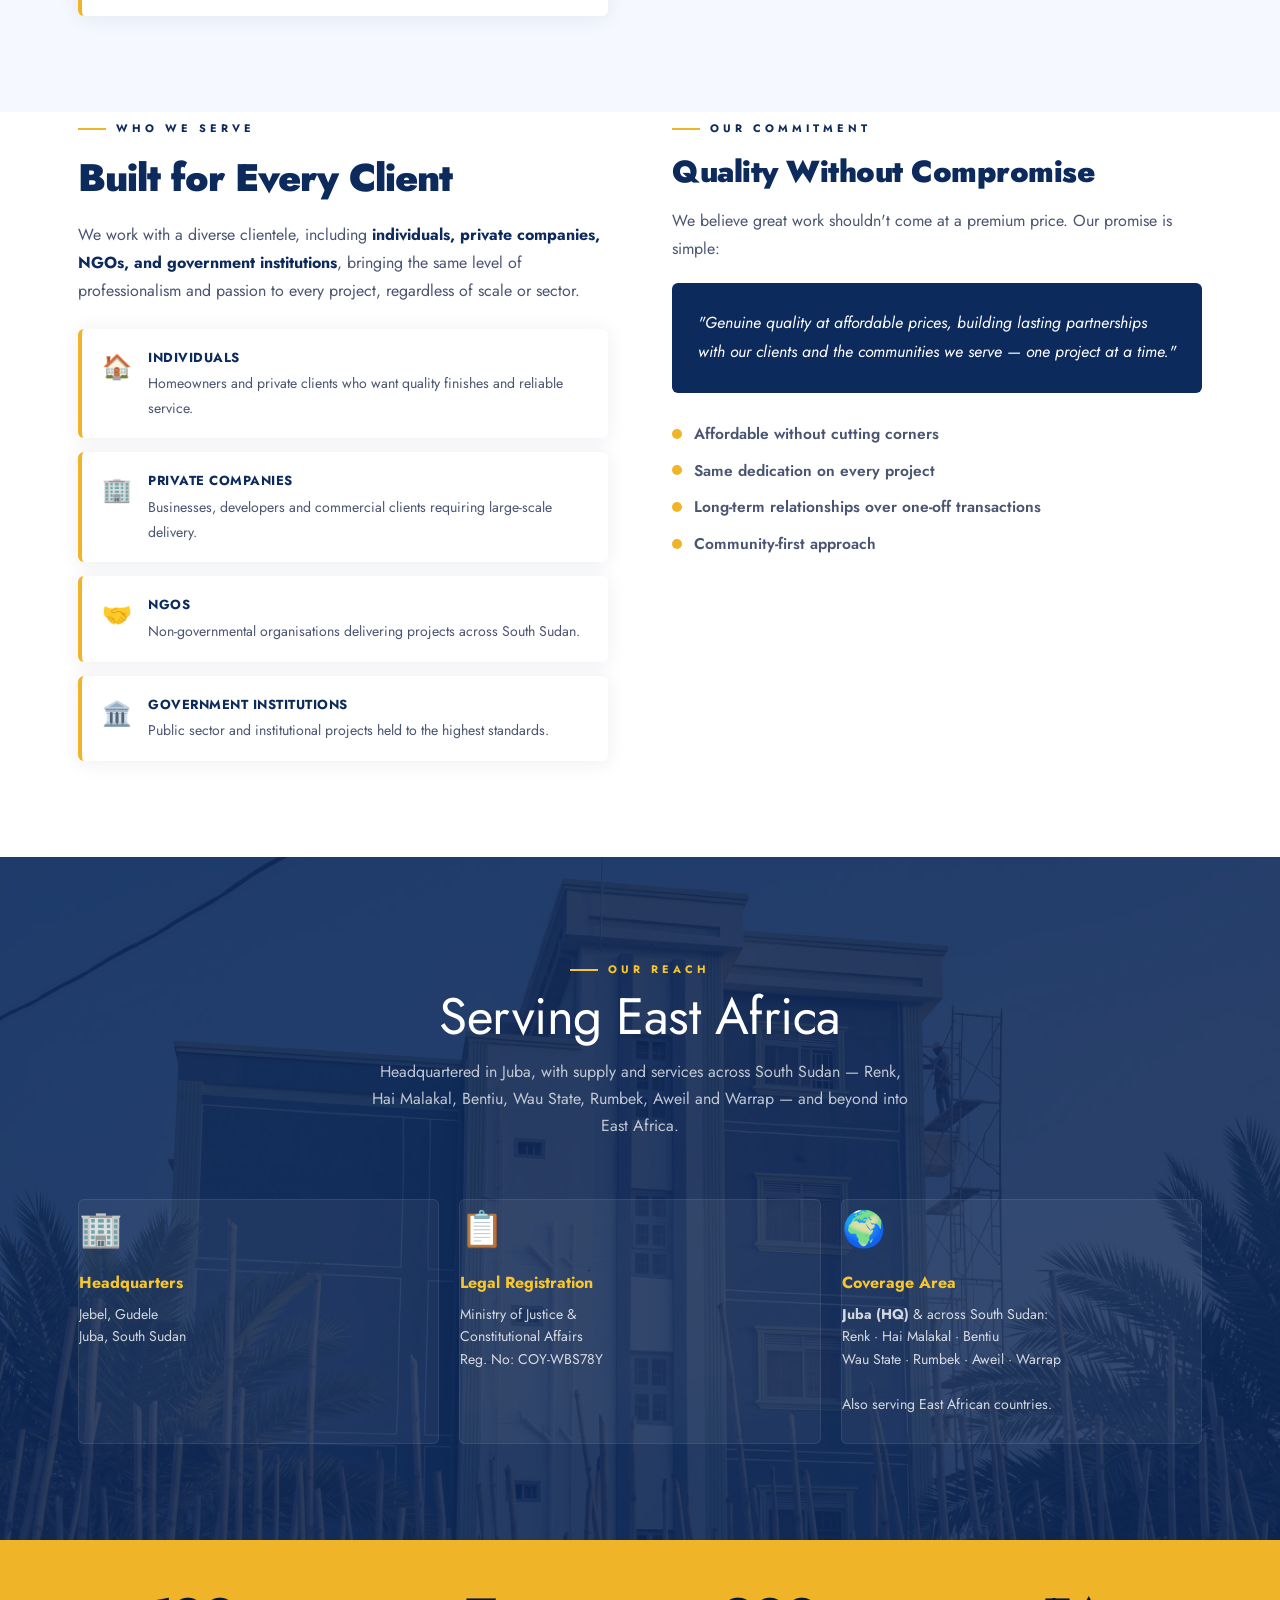
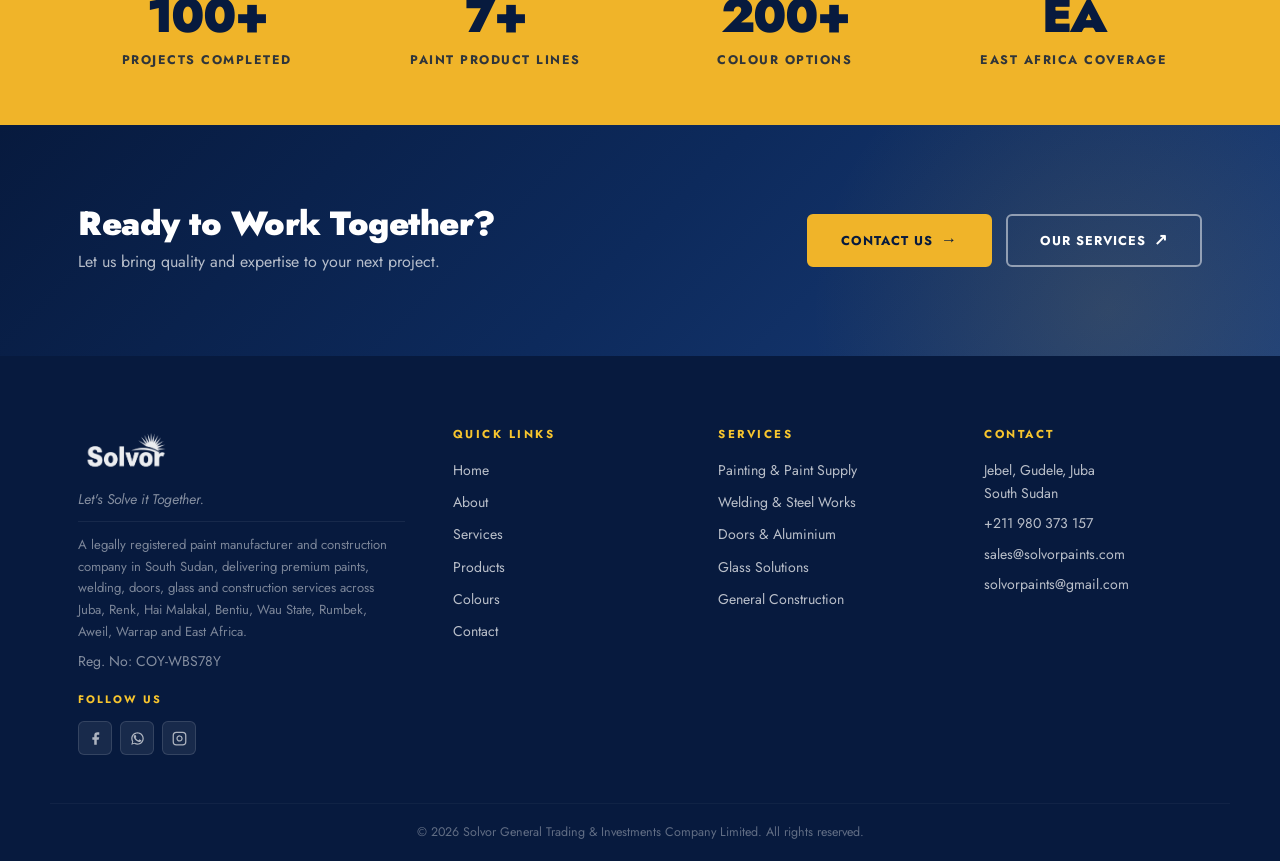
==== commit de7772c2: "complete local SEO — fix H1s on about/products, upgrade colours/gallery schemas - about H1: 'About S" ====
--- a/about/index.html
+++ b/about/index.html
@@ -156,7 +156,7 @@
     <div class="page-hero-overlay"></div>
     <div class="page-hero-content">
       <span class="hero-eyebrow">Who We Are</span>
-      <h1>About Solvor</h1>
+      <h1>About Solvor — Paint Manufacturer in Juba, South Sudan</h1>
       <p>A trusted name in construction products & services across East Africa</p>
     </div>
   </section>
